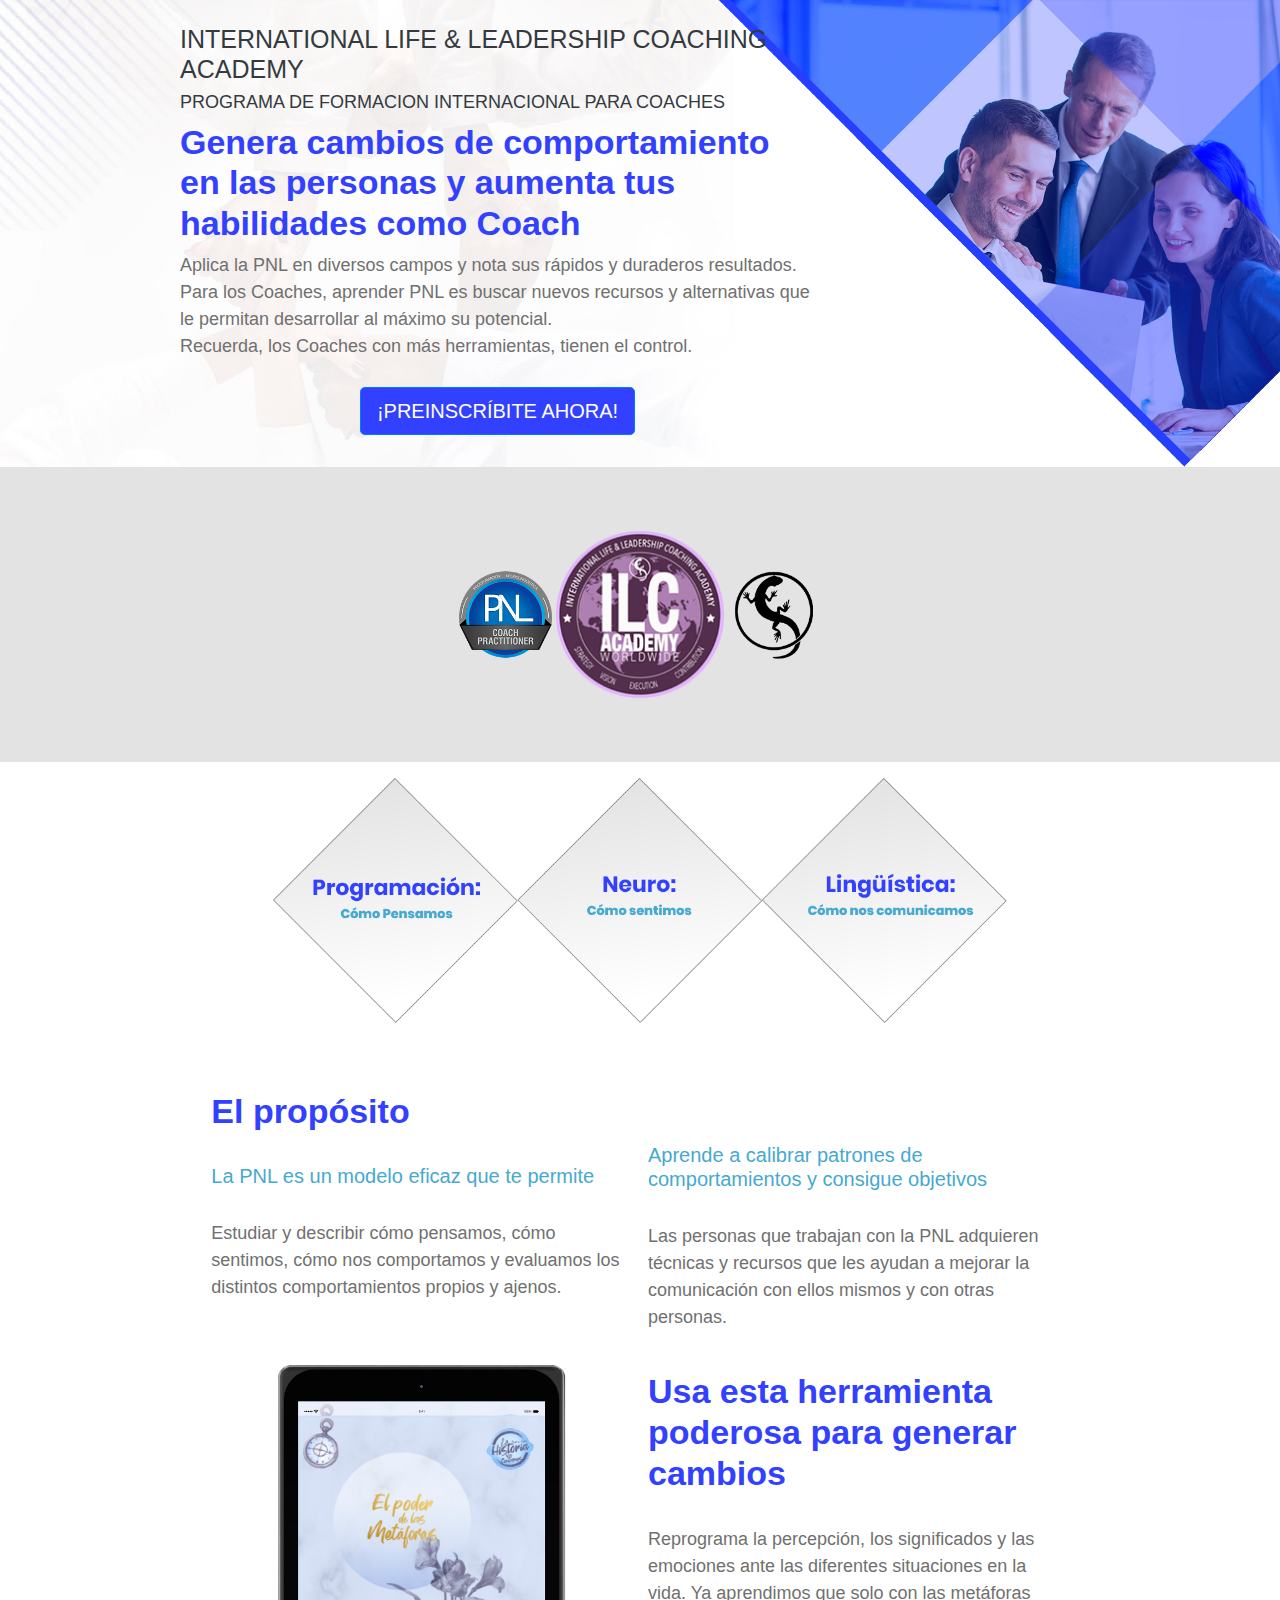
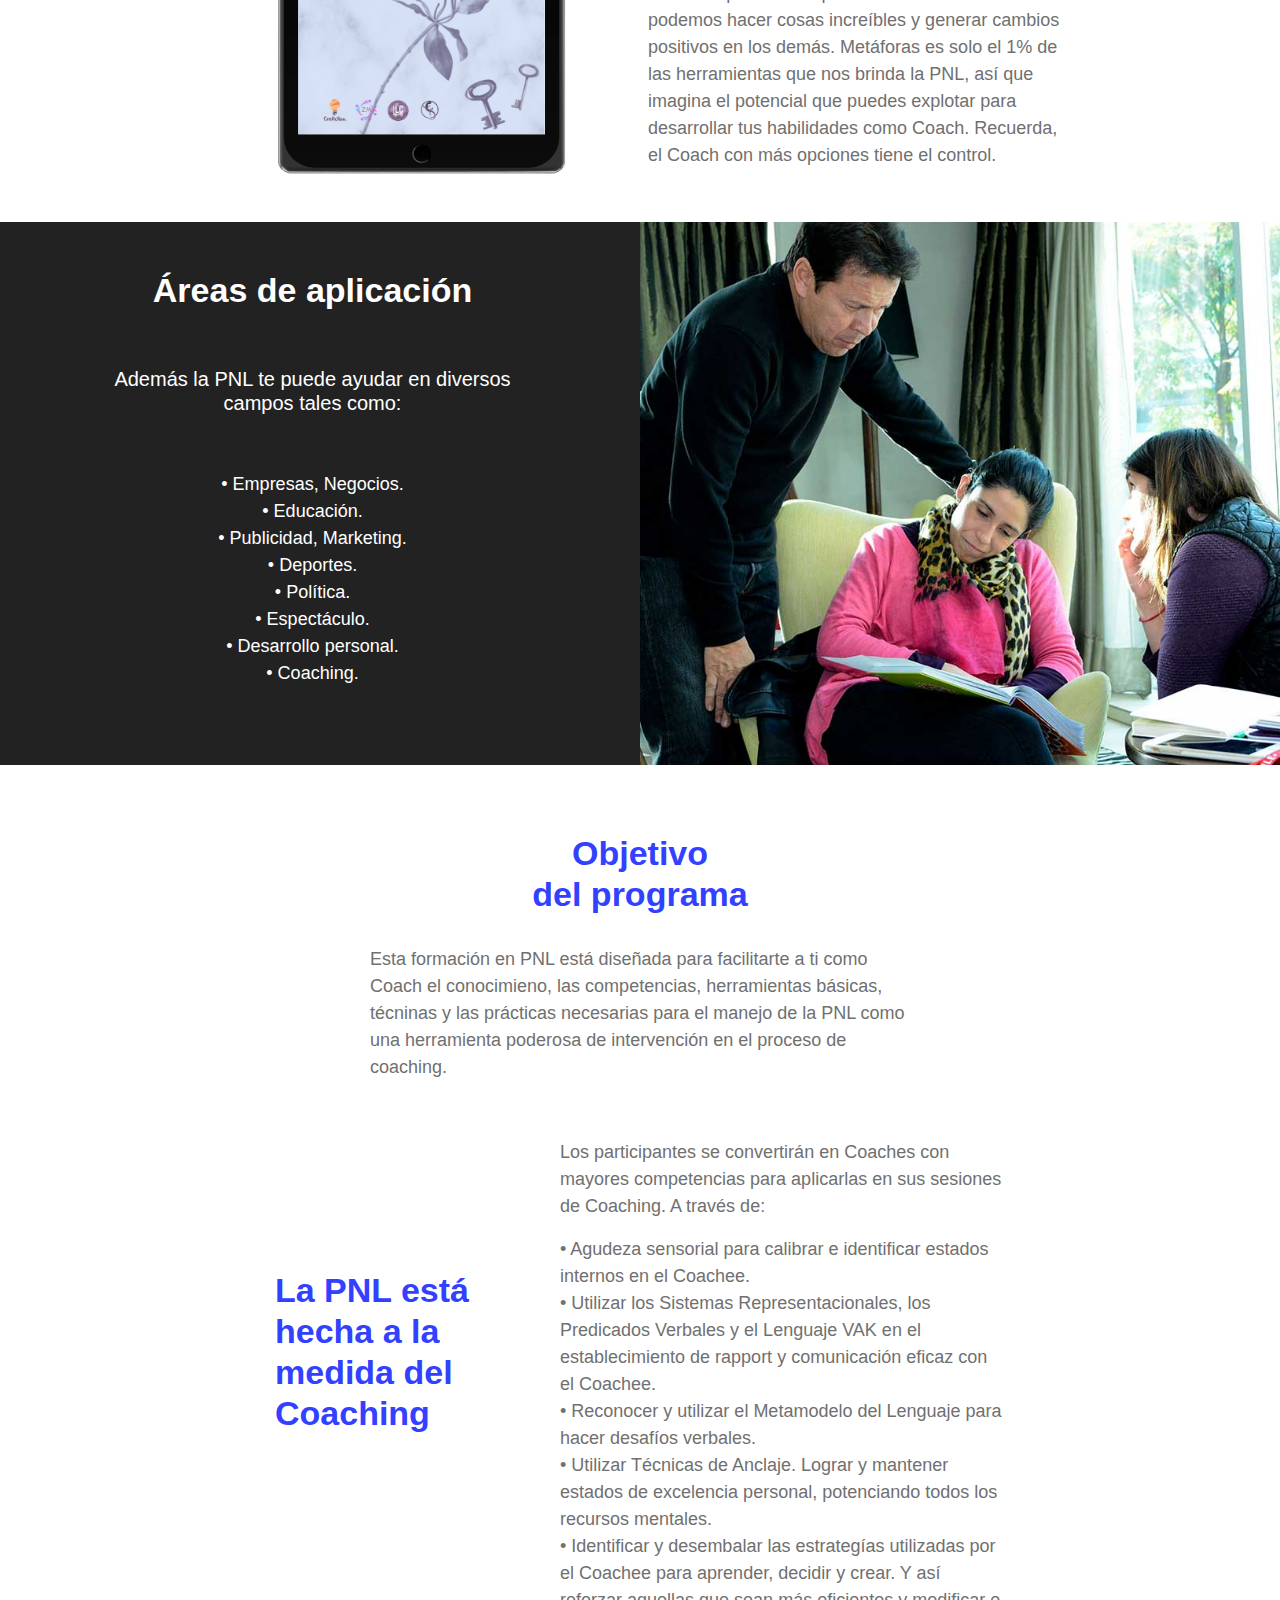
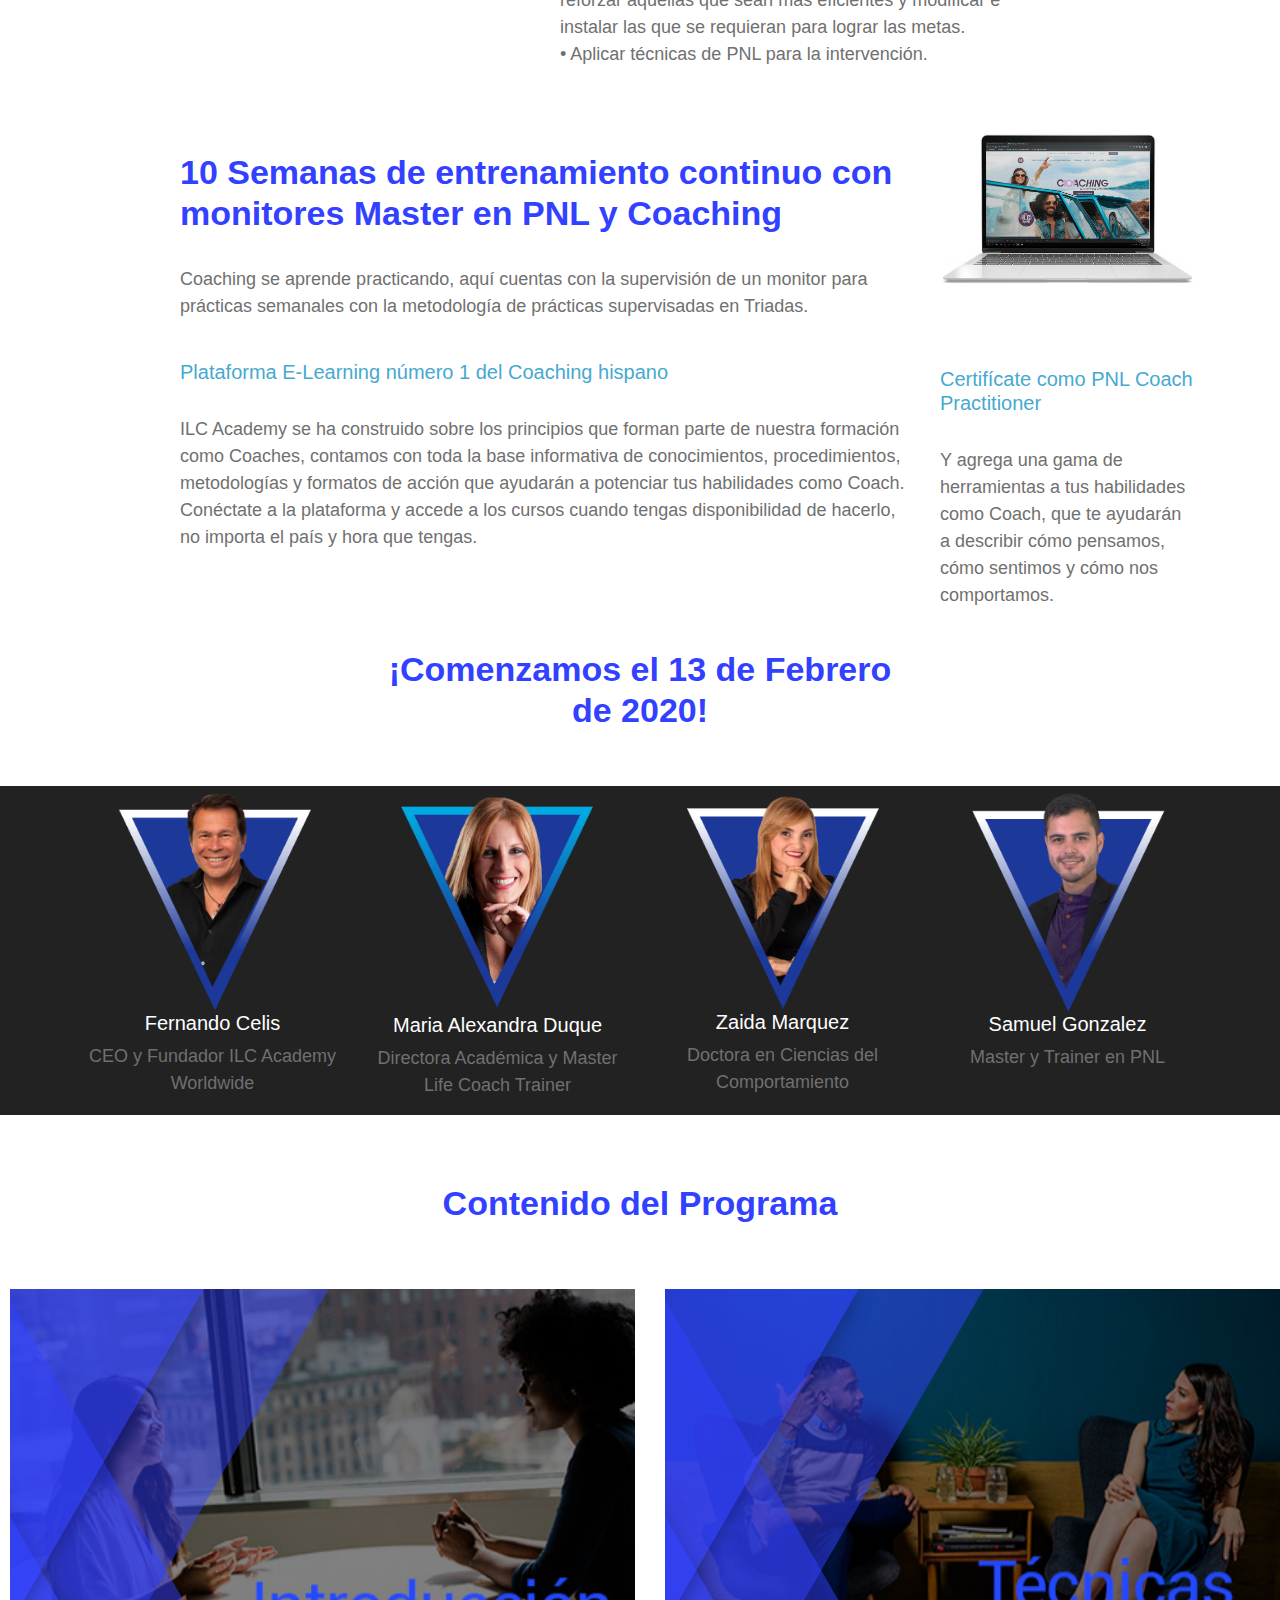
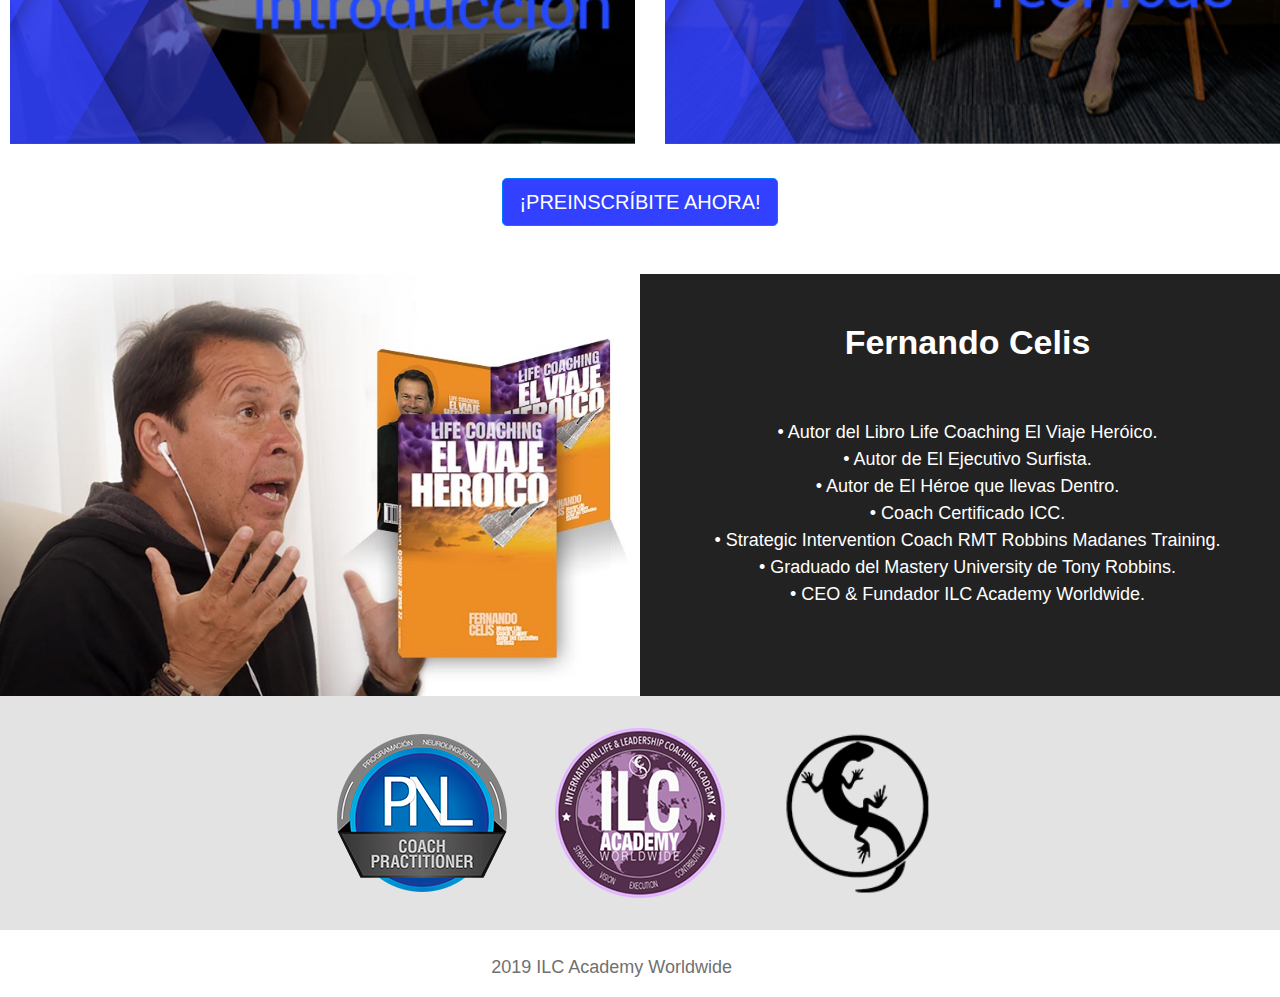
==== index.html @ 80b15bb3 "primero" ====
<!DOCTYPE html>
<html lang="es">
<head>
	<meta charset="UTF-8">
	<title>PNL 2</title>
	<link rel="stylesheet" href="css/estilos.css">
	<link rel="stylesheet" href="css/reset.css">	
	<link rel="stylesheet" href="css/bootstrap.min.css">
	<link rel='icon' href='img/logo2.png' type='image/x-icon'/ >
	<!-- 
	<link href="https://fonts.googleapis.com/css?family=Poppins&display=swap" rel="stylesheet">
	 -->
	<link rel="stylesheet" href="https://maxcdn.bootstrapcdn.com/bootstrap/4.0.0/css/bootstrap.min.css" integrity="sha384-Gn5384xqQ1aoWXA+058RXPxPg6fy4IWvTNh0E263XmFcJlSAwiGgFAW/dAiS6JXm" crossorigin="anonymous">
</head>
<body>
		<!--F1-->

		<div id="f1">
			<div class="container bg-transparent" >
				<div class="row bg-transparent">

					<div class="w-100"></div>
					<div class="col-md-1 col-2"></div>
					<div class="col-lg-7 col-md-10 col-8 img-fluid pb-3" id="f1c1">
						<br>
					<h1 class="text-dark text-uppercase text-md-left text-center" style="font-size: 25px !important;">International life & leadership coaching academy</h1>
					<h4 class="text-md-left text-center text-dark">PROGRAMA DE FORMACION INTERNACIONAL PARA COACHES</h4>
						<h1 id="header"><strong>Genera cambios de comportamiento en las personas y aumenta tus habilidades como Coach</strong></h1>
						<p id="parrafoheader">Aplica la PNL en diversos campos y nota sus rápidos y duraderos resultados. Para los Coaches, aprender PNL es buscar nuevos recursos y alternativas que le permitan desarrollar al máximo su potencial.<br> Recuerda, los Coaches con más herramientas, tienen el control.<br><br>
						<span class="d-block text-center"><a id="boton" class="btn btn-primary btn-lg m-auto" href="https://ilcacademy.com/planilla-preinscripcion-pnl" target="_blank">¡PREINSCRÍBITE AHORA!</a></span>
						</p>
					</div>
					<div class="col-md-1 col-2"></div>
				</div>
			</div>
		</div>
		<!--F2-->
			<div class="row justify-content-center mb-3 p-3" style="background: #e3e3e3">
				<div class="col-md-7">
				<div class="text-center p-5" >
					<img src="img/logo1.png" class="w-15">
					<img src="img/logo2.png" style="width: 27%">
					<img src="img/logo3.png" class="w-15">
						
				</div>
					
				</div>
			</div>
		</div>
		<div class="row justify-content-center" id="f2">		
			<div class="col-md-7">
				<div class="w-100"></div>
				<img src="img/f2.png" class="img-fluid">
			</div>			
		</div>
		<!--F3-->
		<div class="row" id="f3">
			<div class="col-md-2"></div>
			<div class="col-md-4 px-lg-2 px-5 mb-5">
				<h1 id="f3c2" class="text-lg-left text-center"><strong>El propósito</strong></h1><br>
				<h2 class="text-lg-left text-center">La PNL es un modelo eficaz que te permite</h2><br>
				<p class="text-lg-left text-center">Estudiar y describir cómo pensamos, cómo sentimos, cómo nos comportamos y evaluamos los distintos comportamientos propios y ajenos.</p><br><br>
				<div class="text-center">
					<img src="img/f3.jpg" class="img-fluid">
				</div>
			</div>
			<div class="col-md-4 px-lg-2 px-5 text-lg-left text-center">
				<h2 id="f3c3">Aprende a calibrar patrones de comportamientos y consigue objetivos</h2><br>
				<p>Las personas que trabajan con la PNL adquieren técnicas y recursos que les ayudan a mejorar la comunicación con ellos mismos y con otras personas.</p><br>
				<h1><strong>Usa esta herramienta poderosa para generar cambios</strong></h1><br>
				<p>Reprograma la percepción, los significados y las emociones ante las diferentes situaciones en la vida. Ya aprendimos que solo con las metáforas podemos hacer cosas increíbles y generar cambios positivos en los demás. Metáforas es solo el 1% de las herramientas que nos brinda la PNL, así que imagina el potencial que puedes explotar para desarrollar tus habilidades como Coach. Recuerda, el Coach con más opciones tiene el control.</p><br>
			</div>
			<div class="col-md-2"></div>	
		</div>
	<!--F4-->
	<div class="row" id="f4">
		<div class="col-md-6 col-12 text-center pt-5" id="f4c1">
			<h1 class="f4c1" id="f4c1" ><strong>Áreas de aplicación</strong></h1><br><br>
			<h2 class="f4c1">Además la PNL te puede ayudar en diversos<br> campos tales como:</h2><br><br>
			<ul class="mx-auto">
				<li class="f4c1">• Empresas, Negocios.</li>
				<li class="f4c1">• Educación.</li>
				<li class="f4c1">• Publicidad, Marketing.</li>
				<li class="f4c1">• Deportes.</li>
				<li class="f4c1">• Política.</li>
				<li class="f4c1">• Espectáculo.</li>
				<li class="f4c1">• Desarrollo personal.</li>
				<li class="f4c1" id="f4c1li">• Coaching.</li>
			</ul><br>
		</div>
		<div class="col-md-6 col-12" id="fondo" class="img-fluid"></div>
	</div>
	<div class="container">
		<!--F5-->
		<div class="row" id="f5">
			<div class="col-md-3"></div>
			<div class="col-md-6">
				<h1 id="f5c2" class="text-center"><strong>Objetivo<br> del programa</strong></h1><br>
				<p class="text-md-left text-center">Esta formación en PNL está diseñada para facilitarte a ti como Coach el conocimieno, las competencias, herramientas básicas, técninas y las prácticas necesarias para el manejo de la PNL como una herramienta poderosa de intervención en el proceso de coaching.</p><br>
			</div>
			<div class="col-md-3"></div>
		</div>
		<!--F6-->
		<div class="row">
			<div class="col-md-2"></div>
			<div class="col-md-3"></div>
			<div class="col-md-5">
				<p id="f6c3" class="text-md-left text-center">Los participantes se convertirán en Coaches con mayores competencias para aplicarlas en sus sesiones de Coaching. A través de:</p>
			</div>
			<div class="col-md-2"></div>
		</div>
		<div class="row" id="f6">
			<div class="col-md-2"></div>
			<div class="col-md-3">
				<h1 id="f6c2" class="text-lg-left text-center"><strong>La PNL está hecha a la medida del Coaching</strong></h1>
			</div>
			<div class="col-md-5">				
				<ul class="text-lg-left text-center">
					<li>• Agudeza sensorial para calibrar e identificar estados internos en el Coachee.</li>
					<li>• Utilizar los Sistemas Representacionales, los Predicados Verbales y el Lenguaje VAK en el establecimiento de rapport y comunicación eficaz con el Coachee.</li>
					<li>• Reconocer y utilizar el Metamodelo del Lenguaje para hacer desafíos verbales.</li>
					<li>• Utilizar Técnicas de Anclaje. Lograr y mantener estados de excelencia personal, potenciando todos los recursos mentales.</li>
					<li>• Identificar y desembalar las estrategías utilizadas por el Coachee para aprender, decidir y crear. Y así reforzar aquellas que sean más eficientes y modificar e instalar las que se requieran para lograr las metas.</li>
					<li>• Aplicar técnicas de PNL para la intervención.</li>
				</ul>
			</div>
			<div class="col-md-2"></div>
		</div>
		<!--F7-->
		<div class="row" id="f7">
			<div class="col-md-1"></div>
			<div class="col-md-8">
				<h1 id="f7c2" class="text-md-left text-center"><strong>10 Semanas de entrenamiento continuo con monitores Master en PNL y Coaching</strong></h1><br>
				<p>Coaching se aprende practicando, aquí cuentas con la supervisión de un monitor para prácticas semanales con la metodología de prácticas supervisadas en Triadas.</p><br>
				<h2 class="text-md-left text-center">Plataforma E-Learning número 1 del Coaching hispano</h2><br>
				<p class="text-md-left text-center">ILC Academy se ha construido sobre los principios que forman parte de nuestra formación como Coaches, contamos con toda la base informativa de conocimientos, procedimientos, metodologías y formatos de acción que ayudarán a potenciar tus habilidades como Coach.<br>
				Conéctate a la plataforma y accede a los cursos cuando tengas disponibilidad de hacerlo, no importa el país y hora que tengas.</p><br>
			</div>
			<div class="col-md-3"><br><br>
				<img src="img/f7.jpg" class="img-fluid">
				<h2 id="f7c3" class="text-md-left text-center">Certifícate como PNL Coach Practitioner</h2><br>
				<p class="text-md-left text-center">Y agrega una gama de herramientas a tus habilidades como Coach, que te ayudarán a describir cómo pensamos, cómo sentimos y cómo nos comportamos.</p><br>
			</div>
			<div class="col-md-3 col-2"></div>
			<div class="col-md-6 col-8 align pb-5">
				<h1 class="text-center"><strong>¡Comenzamos el 13 de Febrero de 2020!</strong></h1>
			</div>			
			<div class="col-md-3 col-2"></div>
		</div>
	</div>
	<!--F8-->
	<div id="backquequiero">
	<div class="container" >
		<div class="row justify-content-center">
			<div class="col-md-3">
				<img src="img/fernando.png" class="img-fluid" alt="Fernando Celis">
				<h3 class="text-center">Fernando Celis</h3>
				<p class="text-center">CEO y Fundador ILC Academy Worldwide</p>
			</div>
			<div class="col-md-3">
				<img src="img/alexandra.png" class="img-fluid" alt="Zaida Marquez">
				<h3 class="text-center">Maria Alexandra Duque</h3>
				<p class="text-center">Directora Académica y Master Life Coach Trainer</p>
			</div>
			<div class="col-md-3">
				<img src="img/zaida.png" class="img-fluid" alt="Zaida Marquez">
				<h3 class="text-center">Zaida Marquez</h3>
				<p class="text-center">Doctora en Ciencias del Comportamiento</p>
			</div>
			<div class="col-md-3">
				<img src="img/samuel.png" class="img-fluid" alt="Samuel Gonzalez">
				<h3 class="text-center">Samuel Gonzalez</h3>
				<p class="text-center">Master y Trainer en PNL</p>
			</div>
		</div>
	</div>
	</div>
	<!--F9-->
		<div class="row justify-content-center" id="f9">
			<div class="col">
				<h1 id="f9c1" class="text-center"><strong>Contenido del Programa</strong></h1><br><br>
			</div>
			<div class="w-100"></div>
			<div class="col-md-6">
				<figure class="snip1543">
				  <img src="img/Introduccion.jpg" alt="sample108" class="w-100"/>
				  <figcaption>
				    <p class="text-light">Módulo I: Herramientas básicas de la PNL</p><br>
				    <p class="text-light">Módulo II: Técnicas de anclaje</p><br>
				    <p class="text-light">Módulo III: Estrategias mentales</p><br>
				    <p class="text-light">Módulo IV: Metamodelos y modalidades</p><br>
				  </figcaption>
				</figure>
			</div>
			<div class="col-md-6">
				<figure class="snip1543">
				  <img src="img/tecnicas.jpg" alt="sample108" class="w-100"/>
				  <figcaption>
				    <p class="text-light">Módulo V: Niveles de cambio</p><br>
				    <p class="text-light">Módulo VI: Lenguaje de influencia</p><br>
				    <p class="text-light">Módulo VII: Técnicas de PNL Samuel González</p><br>
				    <p class="text-light">Módulo VIII: Técnicas de PNL Zaida Márquez</p><br>
				  </figcaption>
				</figure>
			</div>
			<!--<div class="col-md-4">
				<figure class="snip1543"><img src="img/CierreExtras.jpg" class="w-100" alt="sample101" />
				  <figcaption>
				    <p class="text-light">Módulo IX: Xtreme Selling</p><br>
				    <p class="text-light">Módulo X: Ruta de la Excelencia</p><br>
				    <p class="text-light">Módulo XI: Negociación</p><br>
				    <p class="text-light">Módulo XII: Creando fidelidad</p><br>
				  </figcaption>
				</figure>
			</div>-->
			<div class="separador"></div>
		</div><br>
		<div class="row justify-content-center">
			<div class="col-md-3 text-center">
				<a id="boton" class="btn btn-primary btn-lg m-auto" href="https://ilcacademy.com/planilla-preinscripcion-pnl" target="_blank">¡PREINSCRÍBITE AHORA!</a>
			</div>			
		</div><br><br>
	<!--F11-->
	<div class="row" id="f11">
		<div class="col-md-6 col-12" id="fondo2" class="img-fluid"></div>
		<div class="col-md-6 col-12 text-center py-5" id="f4c1">
			<h1 class="f4c1 " ><strong>Fernando Celis</strong></h1><br><br>
			<ul class="mx-auto">
				<li class="f4c1">• Autor del Libro Life Coaching El Viaje Heróico.</li>
				<li class="f4c1">• Autor de El Ejecutivo Surfista.</li>
				<li class="f4c1">• Autor de El Héroe que llevas Dentro.</li>
				<li class="f4c1">• Coach Certificado ICC.</li>
				<li class="f4c1">• Strategic Intervention Coach RMT Robbins Madanes Training.</li>
				<li class="f4c1">• Graduado del Mastery University de Tony Robbins.</li>
				<li class="f4c1">• CEO & Fundador ILC Academy Worldwide.</li>
			</ul><br>
		</div>
	</div>
		<!--F10-->
		<div class="row justify-content-center" id="f10">
			<div class="col-md-2 text-center"><img src="img/logo1.png" class="img-fluid" id="l1"></div>
			<div class="col-md-2 text-center"><img src="img/logo2.png" class="img-fluid" id="l2"></div>
			<div class="col-md-2 text-center"><img src="img/logo3.png" class="img-fluid" width="90%" id="l3"></div>
		</div>
		<br>
		<div class="row justify-content-center" id="f11">
			<div class="col-md-3">
				<p class="text-md-left text-center">2019 ILC Academy Worldwide</p>
			</div>
		</div>
	<!--SCRIPTS-->
	<!--
	 <script src="js/jquery-3.2.1.min.js"></script>
	<script src="js/bootstrap.min.js"></script> 
-->
	<script src="https://code.jquery.com/jquery-3.2.1.slim.min.js" integrity="sha384-KJ3o2DKtIkvYIK3UENzmM7KCkRr/rE9/Qpg6aAZGJwFDMVNA/GpGFF93hXpG5KkN" crossorigin="anonymous"></script>
	<script src="js/snap.svg-min.js"></script>
	<script src="js/main.js"></script>
	<script src="https://cdnjs.cloudflare.com/ajax/libs/popper.js/1.12.9/umd/popper.min.js" integrity="sha384-ApNbgh9B+Y1QKtv3Rn7W3mgPxhU9K/ScQsAP7hUibX39j7fakFPskvXusvfa0b4Q" crossorigin="anonymous"></script>
	<script src="https://maxcdn.bootstrapcdn.com/bootstrap/4.0.0/js/bootstrap.min.js" integrity="sha384-JZR6Spejh4U02d8jOt6vLEHfe/JQGiRRSQQxSfFWpi1MquVdAyjUar5+76PVCmYl" crossorigin="anonymous"></script>
	<script src="js/scripts.js"></script>
</body>
</html>
---- css/estilos.css ----
#backquequiero {
  background: #222222 !important;
}

body {
	overflow-x: hidden;
}



.col, .col-1, .col-2, .col-3, .col-4, .col-5, .col-6, .col-7, .col-8, .col-9, .col-10, .col-11, .col-12 {
	border:
}




h1 {
	color: #3241FF !important;
	font-size:34px !important;
	font-family:'Poppins', sans-serif !important;
}

h2 {
	color: #46a9cf !important;
	font-size:20px !important;
	font-family: 'Poppins', sans-serif !important;
}

h3 {
  color: #ffffff !important;
  font-size:20px !important;
  font-family: 'Poppins', sans-serif !important;
}

h4 {
    color: #ffffff !important;
    font-size:18px !important;
    font-family: 'Poppins', sans-serif !important;
}

h5 {
	color: #ffffff !important;
	font-size:18px !important;
	font-family: 'Poppins', sans-serif !important;
}

h6 {
	color: #ffffff !important;
	font-size:15px !important;
	font-family: 'Poppins', sans-serif !important;
}

p {
	color: #707070 !important;
	font-size:18px !important;
	font-family: 'Poppins', sans-serif !important;
}

li {
	color: #707070 !important;
	font-size:18px !important;
	font-family: !important;
}

#f3c2 {
	margin-top: 2em;
}

#f3c3 {
	margin-top: 6em;
}

#f4c1 {
	background: #222222;
}

.f4c1 {
	color: #ffffff !important;
}

#f4c1li {
	margin-bottom: 3em;
}

#f5c2 {
	margin-top: 2em;
	align-content: center; 
}

#f6c2 {
	margin-top: 1em;
}

#f6c3 {
	margin-top: 1em;
}

#f7c2 {
	margin-top: 2em;
}

#f8 {
	background: #222;
}

#f9c1 {
	margin-top: 2em;
}
 ul {
	list-style-type: none;
}

#f7c3 {
	margin-top: 4em;
}

#fondo {
  background-image: url(../img/f4.png);
  background-repeat: no-repeat;
  background-position: center;
  background-size: cover;
}
#fondo2 {
  background-image: url(../img/Mockup1.jpg);
  background-repeat: no-repeat;
  background-position: center;
  background-size: cover;
}

#f92, #f93, #f94 {
	margin-top: 5em;
	margin-bottom: 5em;
}

#f91 {
	margin-top: 2em;
}


#f10 {
	background: #e3e3e3;
}

#l1, #l2, #l3, #l4, #l5 {
	margin-top: 2em;
	margin-bottom: 2em;
}

#boton {
	color: #ffffff;
	background: #3241FF;
}

/*Estilos carousel arrechísimo*/
/* -------------------------------- 

Primary style

-------------------------------- */
*, *::after, *::before {
  box-sizing: border-box;
}

html {
  font-size: 62.5%;
}

body {
  font-size: 1.6rem;
  font-family: "Roboto", sans-serif;
  color: #243238;
  background-color: #ffffff;
}

a {
  color: #607e8d;
  text-decoration: none;
}

svg, image {
  max-width: 100%;
}

/* -------------------------------- 

Main Components 

-------------------------------- */
.cd-svg-clipped-slider {
  position: relative;
  width: 100%;
  max-width: 1440px;
  margin: 1px auto;
}
.cd-svg-clipped-slider .gallery-wrapper,
.cd-svg-clipped-slider .gallery,
.cd-svg-clipped-slider .caption {
  position: relative;
}
.cd-svg-clipped-slider .gallery li {
  /* slider images */
  position: absolute;
  z-index: 1;
  top: 0;
  left: 25%;
  /* (100% - width)/2 */
  width: 50%;
  height: 100%;
  opacity: 0;
  -webkit-transform: translateX(75%) scale(0.4);
      -ms-transform: translateX(75%) scale(0.4);
          transform: translateX(75%) scale(0.4);
  cursor: pointer;
  -webkit-transition: opacity .3s, -webkit-transform .3s ease-in-out;
  transition: opacity .3s, -webkit-transform .3s ease-in-out;
  transition: opacity .3s, transform .3s ease-in-out;
  transition: opacity .3s, transform .3s ease-in-out, -webkit-transform .3s ease-in-out;
}
.cd-svg-clipped-slider .gallery li.selected {
  /* slide in the center */
  position: relative;
  z-index: 3;
  height: 0;
  padding-bottom: 50%;
  /* width(50%) * image aspect ratio (800/800) */
  opacity: 1;
  -webkit-transform: translateX(0) scale(1);
      -ms-transform: translateX(0) scale(1);
          transform: translateX(0) scale(1);
  cursor: auto;
}
.cd-svg-clipped-slider .gallery li.left, .cd-svg-clipped-slider .gallery li.left-hide {
  /* slides on the left */
  /* .left -> slide visible on the left; .left-hide -> slides hidden on the left */
  -webkit-transform: translateX(-75%) scale(0.4);
      -ms-transform: translateX(-75%) scale(0.4);
          transform: translateX(-75%) scale(0.4);
}
.cd-svg-clipped-slider .gallery li.left, .cd-svg-clipped-slider .gallery li.right {
  /* .right -> slide visible on the right */
  z-index: 2;
  opacity: 1;
}
.cd-svg-clipped-slider .svg-wrapper {
  /* using padding Hack to fix bug on IE - svg height not properly calculated */
  height: 0;
  padding-bottom: 100%;
  /* image aspect ratio (800/800) * 100 */
}
.cd-svg-clipped-slider svg {
  position: absolute;
  top: 0;
  left: 0;
  width: 100%;
  height: 100%;
}
.cd-svg-clipped-slider use.cover-layer {
  /* dark layer visible on lateral slides */
  fill: #243238;
  -webkit-transition: opacity .3s;
  transition: opacity .3s;
  opacity: .2;
}
.cd-svg-clipped-slider use.cover-layer:hover {
  opacity: 0;
}
.cd-svg-clipped-slider .gallery li.selected use.cover-layer {
  opacity: 0;
}
.cd-svg-clipped-slider .caption {
  margin: 1em 0;
  overflow: hidden;
}
.cd-svg-clipped-slider .caption li {
  /* slide titles */
  position: absolute;
  z-index: 1;
  top: 0;
  left: 0;
  text-align: center;
  width: 100%;
  -webkit-transform: translateX(100px);
      -ms-transform: translateX(100px);
          transform: translateX(100px);
  opacity: 0;
  padding: 1em 0;
  -webkit-transition: opacity .3s, -webkit-transform .3s ease-in-out;
  transition: opacity .3s, -webkit-transform .3s ease-in-out;
  transition: opacity .3s, transform .3s ease-in-out;
  transition: opacity .3s, transform .3s ease-in-out, -webkit-transform .3s ease-in-out;
}
.cd-svg-clipped-slider .caption li.selected {
  /* slide visible in the center */
  z-index: 2;
  position: relative;
  -webkit-transform: translateX(0);
      -ms-transform: translateX(0);
          transform: translateX(0);
  opacity: 1;
}
.cd-svg-clipped-slider .caption li.left {
  /* slide hidden on the left */
  -webkit-transform: translateX(-100px);
      -ms-transform: translateX(-100px);
          transform: translateX(-100px);
}
@media only screen and (min-width: 768px) {
  .cd-svg-clipped-slider .caption li {
    font-size: 2.4rem;
  }
}
@media only screen and (min-width: 1170px) {
  .cd-svg-clipped-slider {
    width: 55%;
  }
  .cd-svg-clipped-slider .gallery li {
    left: 30%;
    /* (100% - width)/2 */
    width: 40%;
    -webkit-transform: translateX(80%) scale(0.4);
        -ms-transform: translateX(80%) scale(0.4);
            transform: translateX(80%) scale(0.4);
  }
  .cd-svg-clipped-slider .gallery li.selected {
    padding-bottom: 40%;
    /* width(40%) * image aspect ratio (800/800) */
  }
  .cd-svg-clipped-slider .gallery li.left, .cd-svg-clipped-slider .gallery li.left-hide {
    -webkit-transform: translateX(-80%) scale(0.4);
        -ms-transform: translateX(-80%) scale(0.4);
            transform: translateX(-80%) scale(0.4);
  }
}

.cd-svg-clipped-slider .navigation a {
  /* slider arrows */
  position: absolute;
  /* center arrow in the lateral preview */
  /* left = */
  /* 25% (.left left value) */
  /* - 37.5% (.left translateX value converted to container percentage ( 50%(.left width) x 75% (.left translate value) /100) ) */
  /* + 25% ( .left width (50%)/2 ) */
  left: 12.5%;
  -webkit-transform: translateX(-50%) translateY(-50%) scale(0.7);
      -ms-transform: translateX(-50%) translateY(-50%) scale(0.7);
          transform: translateX(-50%) translateY(-50%) scale(0.7);
  top: 50%;
  z-index: 4;
  pointer-events: none;
  /* replace text with image */
  height: 48px;
  width: 48px;
  color: transparent;
  overflow: hidden;
  white-space: nowrap;
  text-indent: 100%;
  -webkit-transition: opacity .3s, -webkit-transform .3s;
  transition: opacity .3s, -webkit-transform .3s;
  transition: transform .3s, opacity .3s;
  transition: transform .3s, opacity .3s, -webkit-transform .3s;
  background: url(../img/cd-icon-arrows.svg) no-repeat 0 0;
}
.cd-svg-clipped-slider .navigation a.next {
  left: auto;
  right: 12.5%;
  -webkit-transform: translateX(50%) translateY(-50%) scale(0.7);
      -ms-transform: translateX(50%) translateY(-50%) scale(0.7);
          transform: translateX(50%) translateY(-50%) scale(0.7);
  background-position: -48px 0;
}
.no-csspointerevents .cd-svg-clipped-slider .navigation a {
  display: none;
}
@media only screen and (min-width: 1170px) {
  .cd-svg-clipped-slider .navigation a {
    left: 18%;
    -webkit-transform: translateX(-50%) translateY(-50%);
        -ms-transform: translateX(-50%) translateY(-50%);
            transform: translateX(-50%) translateY(-50%);
  }
  .cd-svg-clipped-slider .navigation a.next {
    left: auto;
    right: 18%;
    -webkit-transform: translateX(50%) translateY(-50%);
        -ms-transform: translateX(50%) translateY(-50%);
            transform: translateX(50%) translateY(-50%);
  }
}

.cd-svg-clipped-slider.prev-hidden .navigation a.prev,
.cd-svg-clipped-slider.next-hidden .navigation a.next {
  /* hide prev/next arrow if first/last slide */
  opacity: 0;
}

.cd-svg-clipped-slider .navigation a.prev.active {
  /* scale up prev arrow on active */
  -webkit-animation: cd-click-prev .3s;
          animation: cd-click-prev .3s;
}

.cd-svg-clipped-slider .navigation a.next.active {
  /* scale up next arrow on active */
  -webkit-animation: cd-click-next .3s;
          animation: cd-click-next .3s;
}

@-webkit-keyframes cd-click-prev {
  0% {
    -webkit-transform: translateX(-50%) translateY(-50%) scale(0.8);
            transform: translateX(-50%) translateY(-50%) scale(0.8);
  }
  100% {
    -webkit-transform: translateX(-50%) translateY(-50%) scale(1);
            transform: translateX(-50%) translateY(-50%) scale(1);
  }
}

@keyframes cd-click-prev {
  0% {
    -webkit-transform: translateX(-50%) translateY(-50%) scale(0.8);
            transform: translateX(-50%) translateY(-50%) scale(0.8);
  }
  100% {
    -webkit-transform: translateX(-50%) translateY(-50%) scale(1);
            transform: translateX(-50%) translateY(-50%) scale(1);
  }
}
@-webkit-keyframes cd-click-next {
  0% {
    -webkit-transform: translateX(50%) translateY(-50%) scale(0.8);
            transform: translateX(50%) translateY(-50%) scale(0.8);
  }
  100% {
    -webkit-transform: translateX(50%) translateY(-50%) scale(1);
            transform: translateX(50%) translateY(-50%) scale(1);
  }
}
@keyframes cd-click-next {
  0% {
    -webkit-transform: translateX(50%) translateY(-50%) scale(0.8);
            transform: translateX(50%) translateY(-50%) scale(0.8);
  }
  100% {
    -webkit-transform: translateX(50%) translateY(-50%) scale(1);
            transform: translateX(50%) translateY(-50%) scale(1);
  }
}
/*****************/

.text-carousel {
	font-size: 32px !important;
}
.separador{
	height: 30px;
}

/*Módulos efecto imagen*/
.snip1543 {
  background-color: #fff;
  color: #ffffff;
  margin: 10px;
  overflow: hidden;
  position: relative;
  text-align: left;
  width: 100%;
  -webkit-transform: translateZ(0);
  transform: translateZ(0);
}

.snip1543 *,
.snip1543 *:before,
.snip1543 *:after {
  -webkit-box-sizing: border-box;
  box-sizing: border-box;
  -webkit-transition: all 0.45s ease;
  transition: all 0.45s ease;
}

.snip1543 img {
  backface-visibility: hidden;
  max-width: 100%;
  vertical-align: top;
}

.snip1543:before,
.snip1543:after {
  position: absolute;
  top: 0;
  bottom: 0;
  left: 0;
  right: 0;
  content: '';
  background-color: #3241FF;
  opacity: 0.5;
  -webkit-transition: all 0.45s ease;
  transition: all 0.45s ease;
}

.snip1543:before {
  -webkit-transform: skew(30deg) translateX(-80%);
  transform: skew(30deg) translateX(-80%);
}

.snip1543:after {
  -webkit-transform: skew(-30deg) translateX(-70%);
  transform: skew(-30deg) translateX(-70%);
}

.snip1543 figcaption {
  position: absolute;
  top: 0px;
  bottom: 0px;
  left: 0px;
  right: 0px;
  z-index: 1;
  bottom: 0;
  padding: 25px 40% 25px 20px;
}

.snip1543 figcaption:before,
.snip1543 figcaption:after {
  position: absolute;
  top: 0;
  bottom: 0;
  left: 0;
  right: 0;
  background-color: #3241FF;
  box-shadow: 0 0 20px rgba(0, 0, 0, 0.7);
  content: '';
  opacity: 0.5;
  z-index: -1;
}

.snip1543 figcaption:before {
  -webkit-transform: skew(30deg) translateX(-100%);
  transform: skew(30deg) translateX(-100%);
}

.snip1543 figcaption:after {
  -webkit-transform: skew(-30deg) translateX(-90%);
  transform: skew(-30deg) translateX(-90%);
}

.snip1543 h3,
.snip1543 p {
  margin: 0;
  opacity: 0;
  letter-spacing: 1px;
}

.snip1543 h3 {
  font-size: 36px;
  font-weight: 700;
  line-height: 1em;
  text-transform: uppercase;
}

.snip1543 p {
  font-size: 0.9em;
}

.snip1543 a {
  position: absolute;
  top: 0;
  bottom: 0;
  left: 0;
  right: 0;
  z-index: 1;
}

.snip1543:hover h3,
.snip1543.hover h3,
.snip1543:hover p,
.snip1543.hover p {
  -webkit-transform: translateY(0);
  transform: translateY(0);
  opacity: 0.9;
  -webkit-transition-delay: 0.2s;
  transition-delay: 0.2s;
}

.snip1543:hover:before,
.snip1543.hover:before {
  -webkit-transform: skew(30deg) translateX(-20%);
  transform: skew(30deg) translateX(-20%);
  -webkit-transition-delay: 0.05s;
  transition-delay: 0.05s;
}

.snip1543:hover:after,
.snip1543.hover:after {
  -webkit-transform: skew(-30deg) translateX(-10%);
  transform: skew(-30deg) translateX(-10%);
}

.snip1543:hover figcaption:before,
.snip1543.hover figcaption:before {
  -webkit-transform: skew(30deg) translateX(-40%);
  transform: skew(30deg) translateX(-40%);
  -webkit-transition-delay: 0.15s;
  transition-delay: 0.15s;
}

.snip1543:hover figcaption:after,
.snip1543.hover figcaption:after {
  -webkit-transform: skew(-30deg) translateX(-30%);
  transform: skew(-30deg) translateX(-30%);
  -webkit-transition-delay: 0.1s;
  transition-delay: 0.1s;
}


/**********************************************/

/*color de h4 en fila 8*/
#f8 h4 {
  color:#46a9cf !important;
}
/*Separación entre textos en fila 8 (carousel de personas)*/
#f8 li {
    font-size: 8px !important;
}
.w-15{
  width: 15% !important;
}
@media (min-width: 992px) {
  #f1 {
    background: url(../img/f12.png) no-repeat top right -10%,url(../img/f11.jpg) no-repeat top left;
    background-size: contain;
  }

}
@media (max-width: 991.98px) {
    #f1 {
    background: url(../img/f11.jpg) no-repeat top left;
    background-size: cover;
  }

}
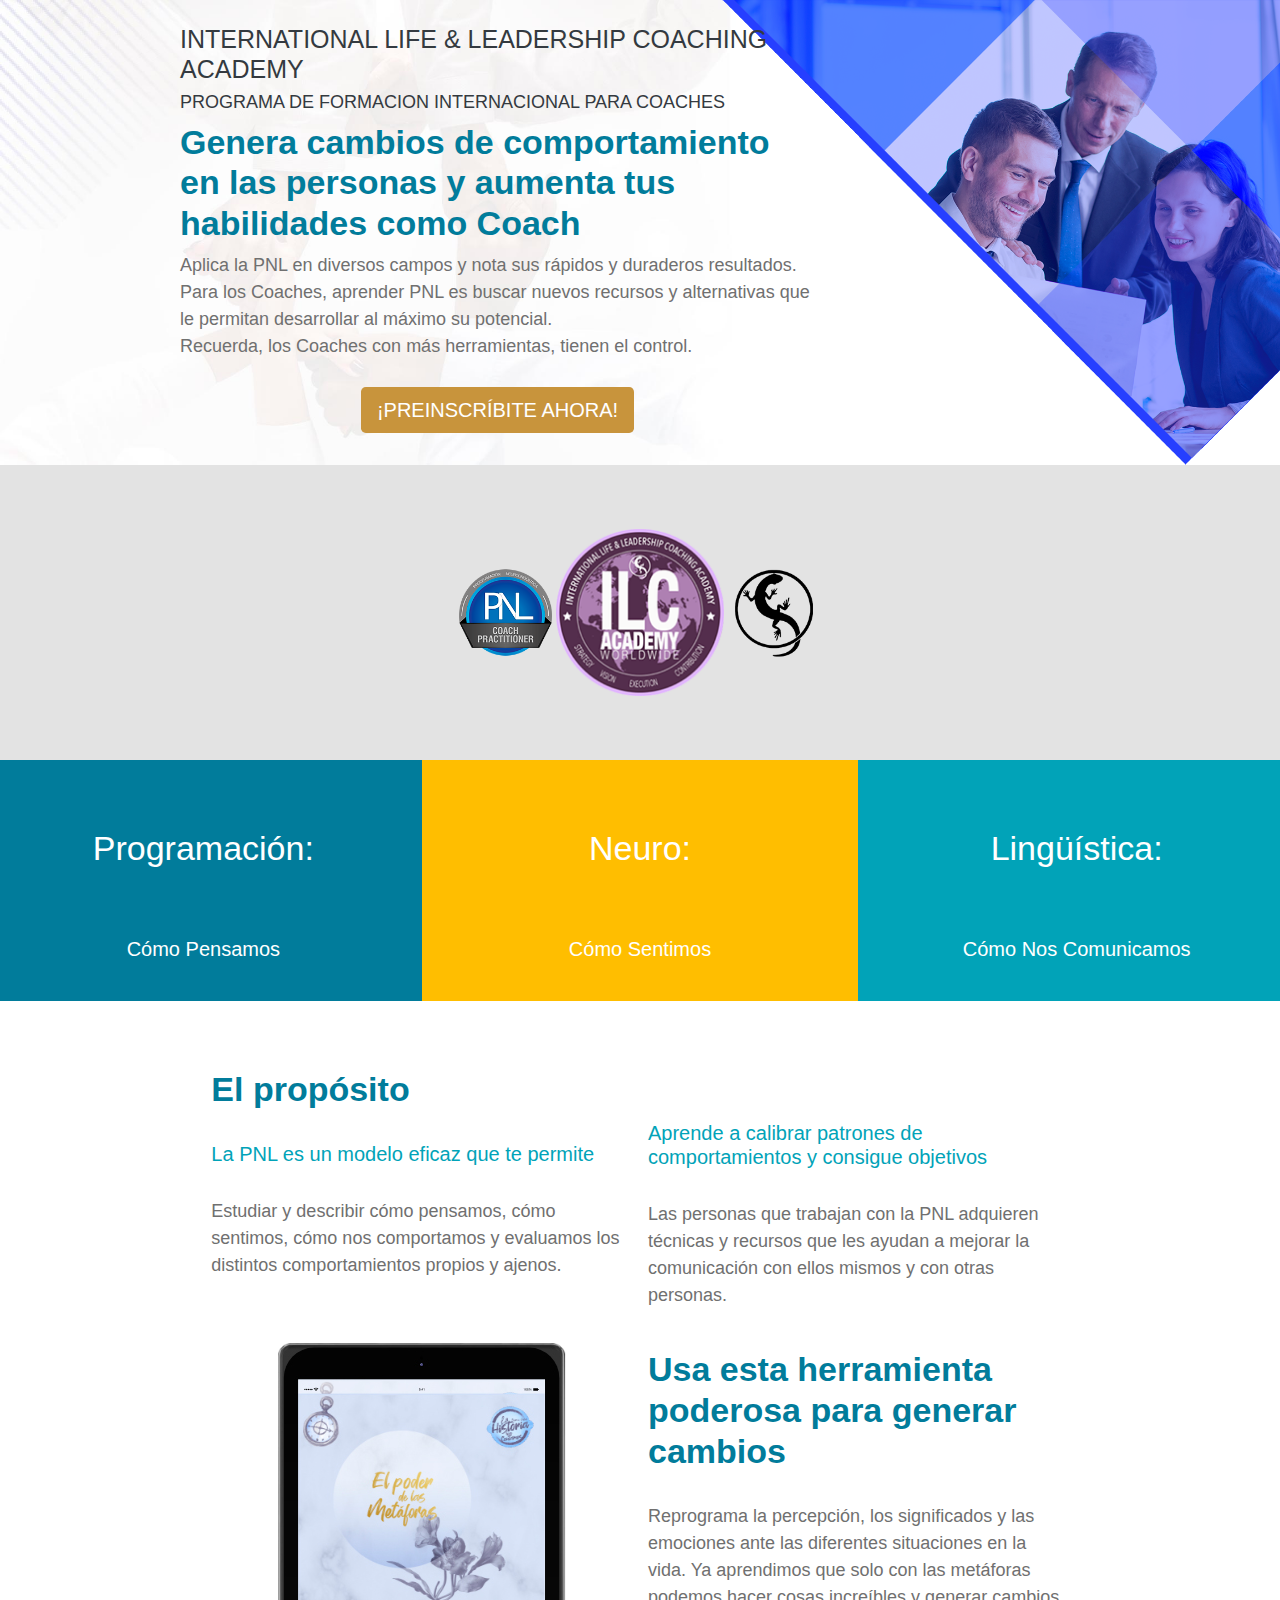
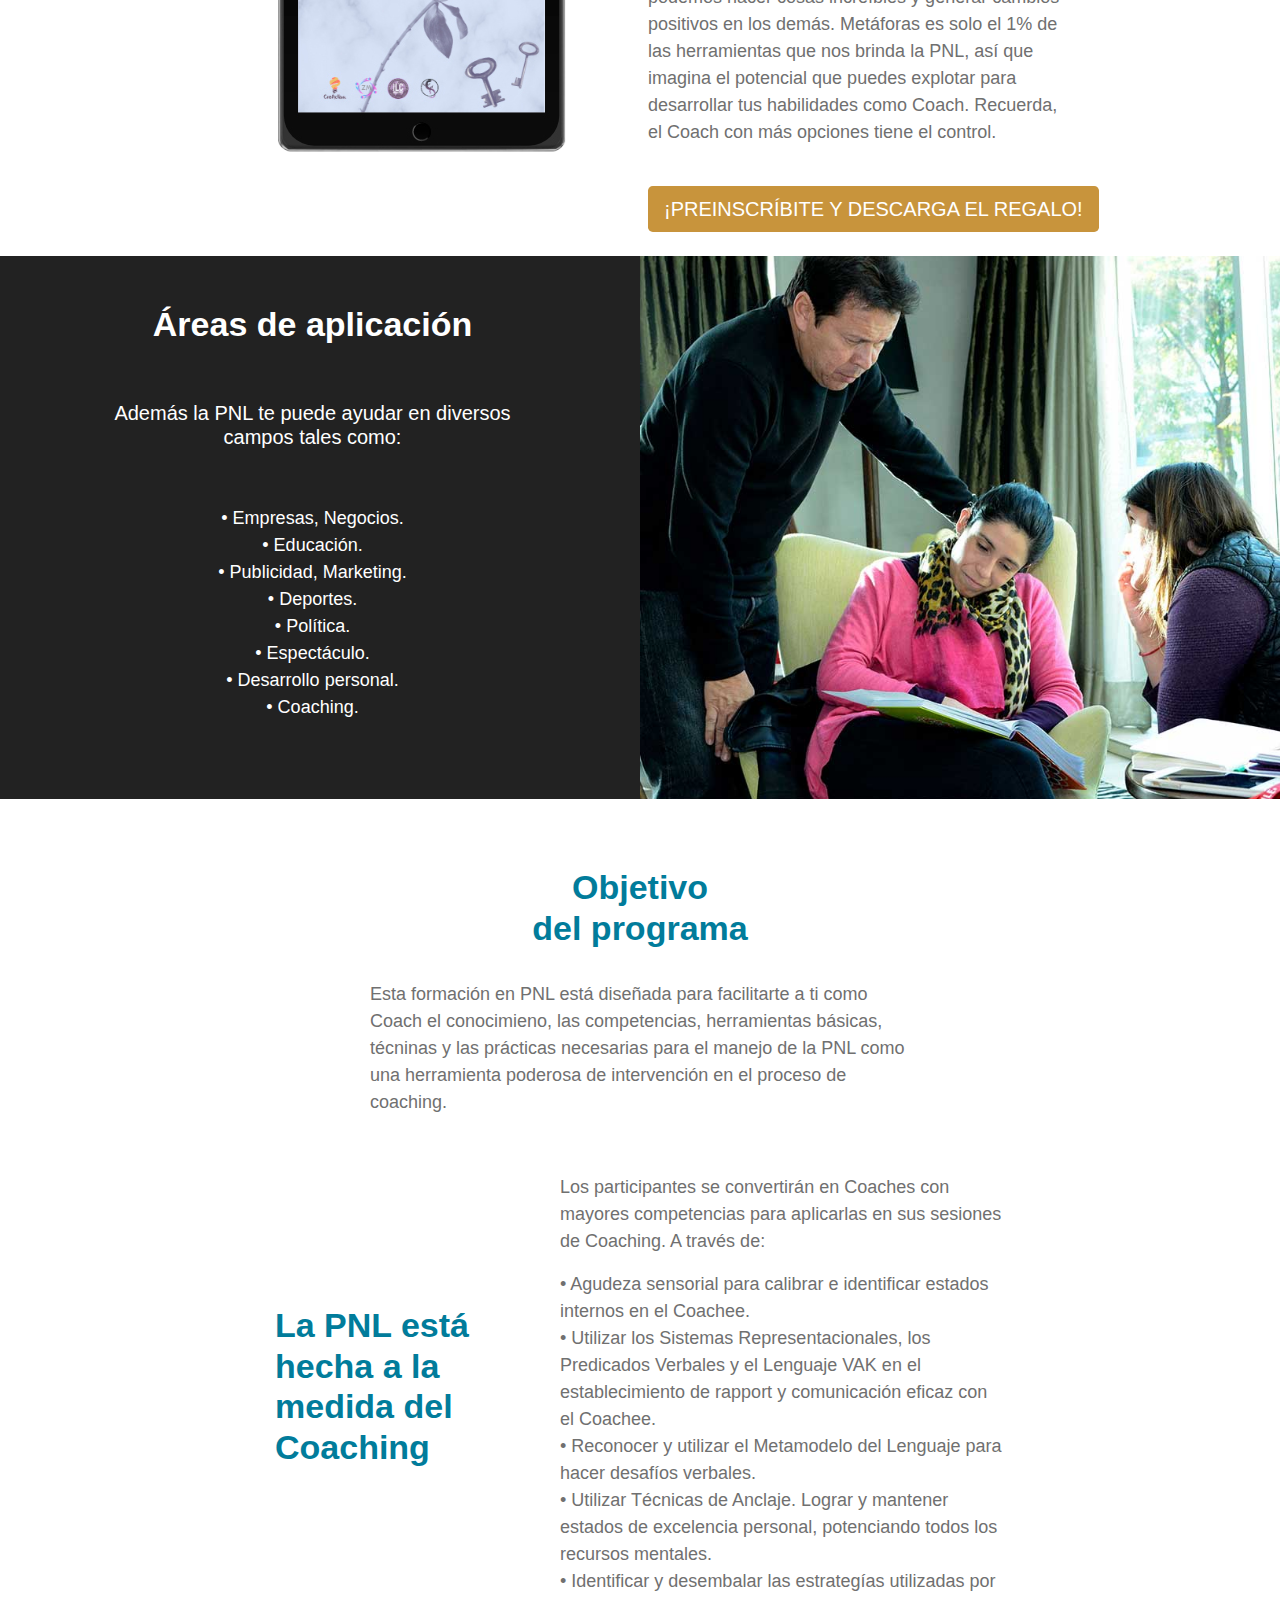
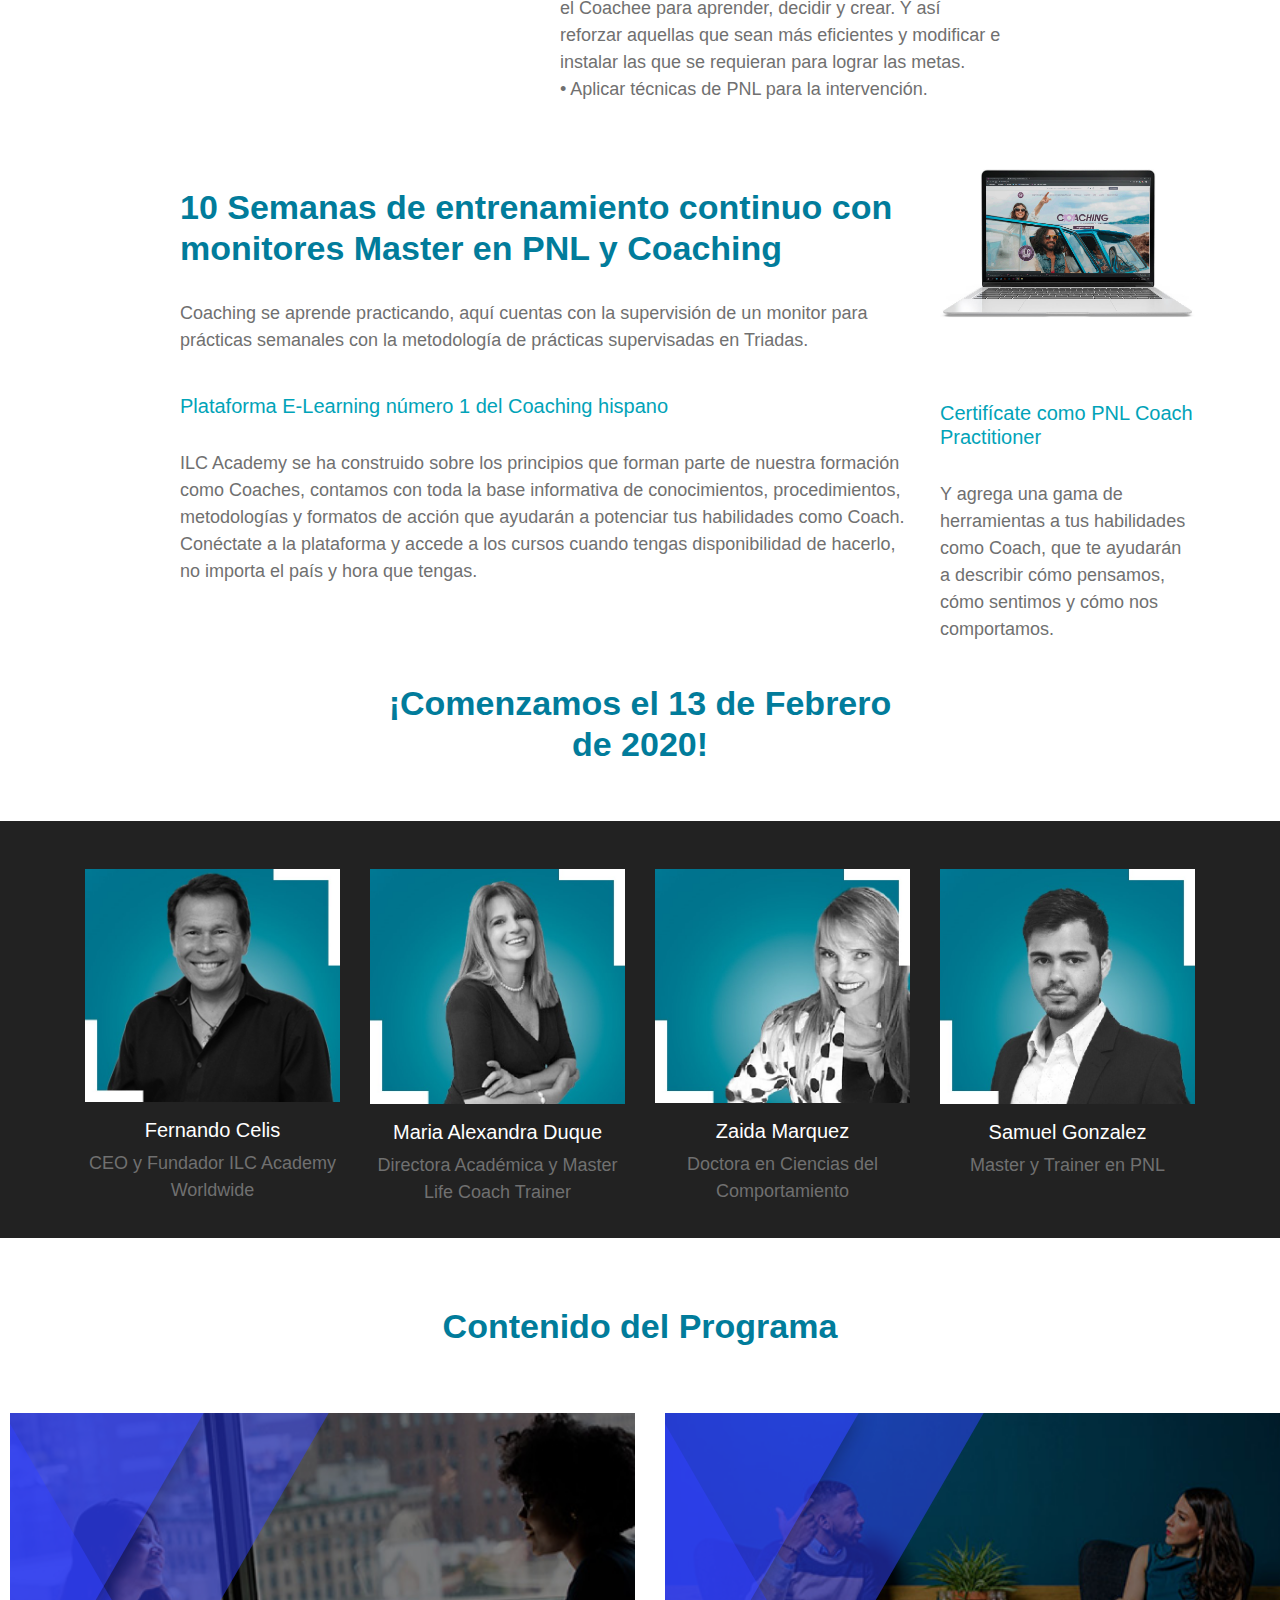
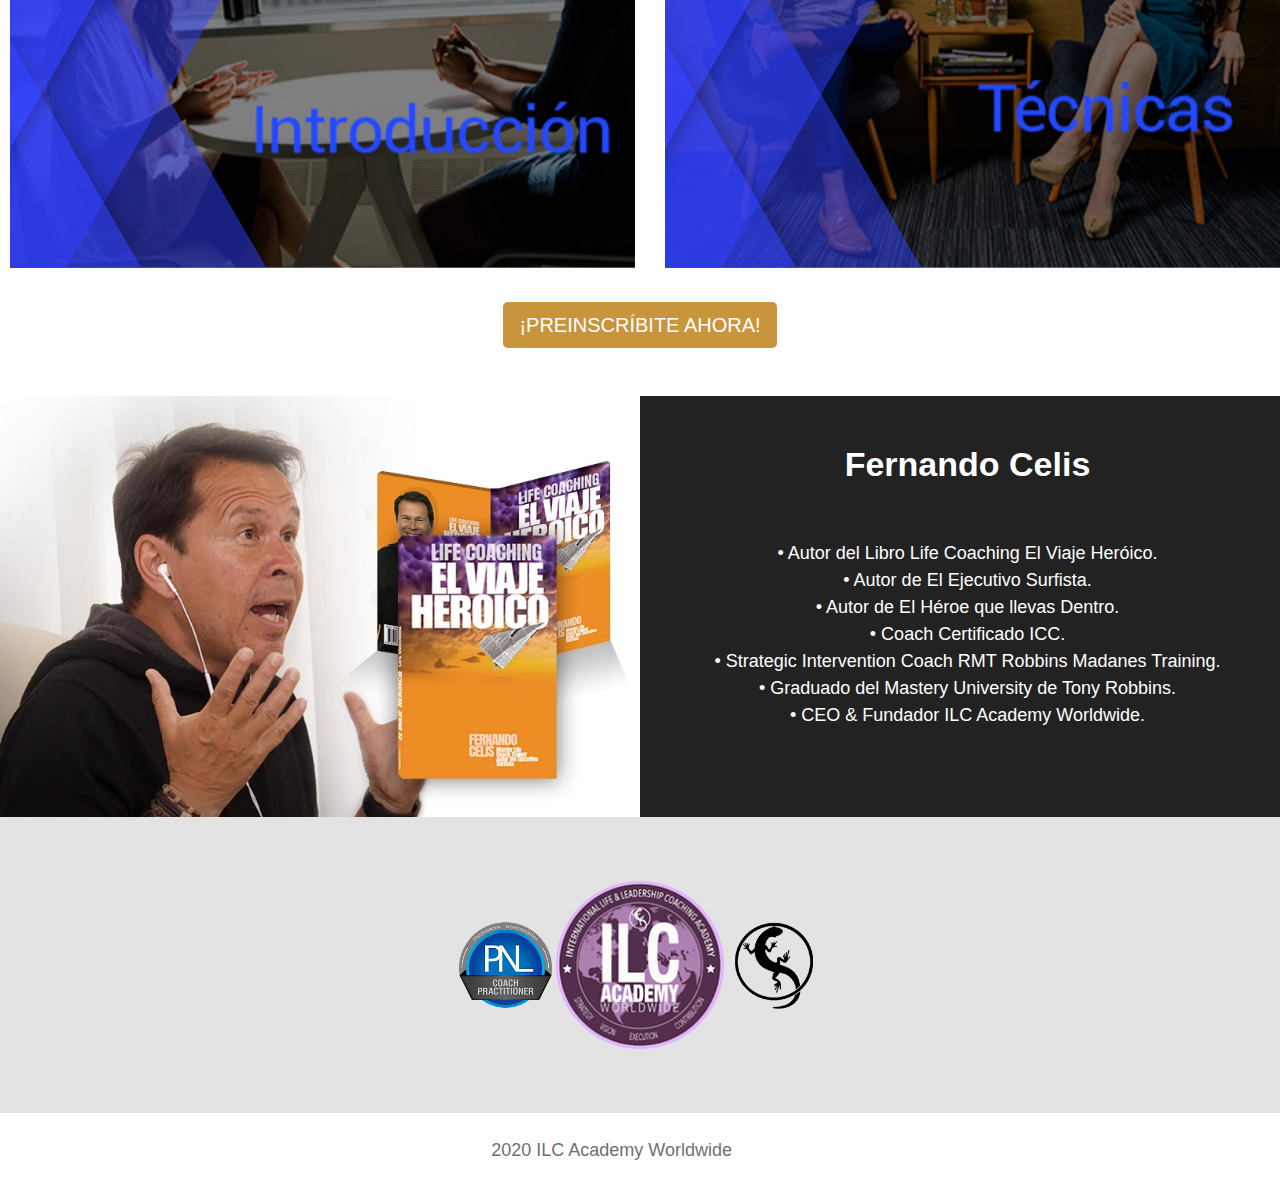
==== commit daf7626e: "landing version 2" ====
--- a/index.html
+++ b/index.html
@@ -35,7 +35,7 @@
 			</div>
 		</div>
 		<!--F2-->
-			<div class="row justify-content-center mb-3 p-3" style="background: #e3e3e3">
+			<div class="row justify-content-center p-3" style="background: #e3e3e3">
 				<div class="col-md-7">
 				<div class="text-center p-5" >
 					<img src="img/logo1.png" class="w-15">
@@ -47,10 +47,19 @@
 				</div>
 			</div>
 		</div>
-		<div class="row justify-content-center" id="f2">		
-			<div class="col-md-7">
-				<div class="w-100"></div>
-				<img src="img/f2.png" class="img-fluid">
+		<div class="row justify-content-center text-center" id="f2">		
+			<div id="cuadro1" class="col-md-4">
+				<h1 id="newh1">Programación:</h1 id="newh1">
+				<h2 id="newh2">Cómo Pensamos</h2 id="newh2">
+			</div>
+			<div id="cuadro2" class="col-md-4">
+				<h1 id="newh1">Neuro:</h1>
+				<h2 id="newh2">Cómo Sentimos</h2>
+			</div>
+			<div id="cuadro3" class="col-md-4">
+				<h1 id="newh1">Lingüística:</h1>
+				<h2 id="newh2">Cómo Nos Comunicamos</h2>
+			</div>
 			</div>			
 		</div>
 		<!--F3-->
@@ -69,6 +78,7 @@
 				<p>Las personas que trabajan con la PNL adquieren técnicas y recursos que les ayudan a mejorar la comunicación con ellos mismos y con otras personas.</p><br>
 				<h1><strong>Usa esta herramienta poderosa para generar cambios</strong></h1><br>
 				<p>Reprograma la percepción, los significados y las emociones ante las diferentes situaciones en la vida. Ya aprendimos que solo con las metáforas podemos hacer cosas increíbles y generar cambios positivos en los demás. Metáforas es solo el 1% de las herramientas que nos brinda la PNL, así que imagina el potencial que puedes explotar para desarrollar tus habilidades como Coach. Recuerda, el Coach con más opciones tiene el control.</p><br>
+				<span class="d-block text-center"><a id="boton" class="btn btn-primary btn-lg m-auto" href="https://ilcacademy.com/planilla-preinscripcion-pnl" target="_blank">¡PREINSCRÍBITE Y DESCARGA EL REGALO!</a></span><br>
 			</div>
 			<div class="col-md-2"></div>	
 		</div>
@@ -152,24 +162,24 @@
 	<div id="backquequiero">
 	<div class="container" >
 		<div class="row justify-content-center">
-			<div class="col-md-3">
-				<img src="img/fernando.png" class="img-fluid" alt="Fernando Celis">
-				<h3 class="text-center">Fernando Celis</h3>
+			<div class="col-md-3 mt-5 mb-3">
+				<img src="img/fernando.jpg" class="img-fluid" alt="Fernando Celis">
+				<h3 class="text-center mt-3">Fernando Celis</h3>
 				<p class="text-center">CEO y Fundador ILC Academy Worldwide</p>
 			</div>
-			<div class="col-md-3">
-				<img src="img/alexandra.png" class="img-fluid" alt="Zaida Marquez">
-				<h3 class="text-center">Maria Alexandra Duque</h3>
+			<div class="col-md-3 mt-5 mb-3">
+				<img src="img/alexandra.jpg" class="img-fluid" alt="Zaida Marquez">
+				<h3 class="text-center mt-3">Maria Alexandra Duque</h3>
 				<p class="text-center">Directora Académica y Master Life Coach Trainer</p>
 			</div>
-			<div class="col-md-3">
-				<img src="img/zaida.png" class="img-fluid" alt="Zaida Marquez">
-				<h3 class="text-center">Zaida Marquez</h3>
+			<div class="col-md-3 mt-5 mb-3">
+				<img src="img/zaida.jpg" class="img-fluid" alt="Zaida Marquez">
+				<h3 class="text-center mt-3">Zaida Marquez</h3>
 				<p class="text-center">Doctora en Ciencias del Comportamiento</p>
 			</div>
-			<div class="col-md-3">
-				<img src="img/samuel.png" class="img-fluid" alt="Samuel Gonzalez">
-				<h3 class="text-center">Samuel Gonzalez</h3>
+			<div class="col-md-3 mt-5 mb-3">
+				<img src="img/samuel.jpg" class="img-fluid" alt="Samuel Gonzalez">
+				<h3 class="text-center mt-3">Samuel Gonzalez</h3>
 				<p class="text-center">Master y Trainer en PNL</p>
 			</div>
 		</div>
@@ -237,15 +247,21 @@
 		</div>
 	</div>
 		<!--F10-->
-		<div class="row justify-content-center" id="f10">
-			<div class="col-md-2 text-center"><img src="img/logo1.png" class="img-fluid" id="l1"></div>
-			<div class="col-md-2 text-center"><img src="img/logo2.png" class="img-fluid" id="l2"></div>
-			<div class="col-md-2 text-center"><img src="img/logo3.png" class="img-fluid" width="90%" id="l3"></div>
+		<div class="row justify-content-center p-3" style="background: #e3e3e3">
+			<div class="col-md-7">
+			<div class="text-center p-5" >
+				<img src="img/logo1.png" class="w-15">
+				<img src="img/logo2.png" style="width: 27%">
+				<img src="img/logo3.png" class="w-15">
+					
+			</div>
+				
+			</div>
 		</div>
 		<br>
 		<div class="row justify-content-center" id="f11">
 			<div class="col-md-3">
-				<p class="text-md-left text-center">2019 ILC Academy Worldwide</p>
+				<p class="text-md-left text-center">2020 ILC Academy Worldwide</p>
 			</div>
 		</div>
 	<!--SCRIPTS-->
--- a/css/estilos.css
+++ b/css/estilos.css
@@ -16,13 +16,13 @@
 
 
 h1 {
-	color: #3241FF !important;
+	color: #017C9B !important;
 	font-size:34px !important;
 	font-family:'Poppins', sans-serif !important;
 }
 
 h2 {
-	color: #46a9cf !important;
+	color: #01A3B8 !important;
 	font-size:20px !important;
 	font-family: 'Poppins', sans-serif !important;
 }
@@ -149,7 +149,26 @@
 
 #boton {
 	color: #ffffff;
-	background: #3241FF;
+  background: #c8943c;
+  border: none;
+}
+
+#cuadro1 {
+  background: #017C9B;
+}
+
+#cuadro2 {
+  background: #ffbe00;
+}
+
+#cuadro3 {
+  background: #01A3B8;
+}
+
+#newh1, #newh2 {
+  color: #ffffff !important;
+  margin-top: 2em;
+  margin-bottom: 2em;
 }
 
 /*Estilos carousel arrechísimo*/
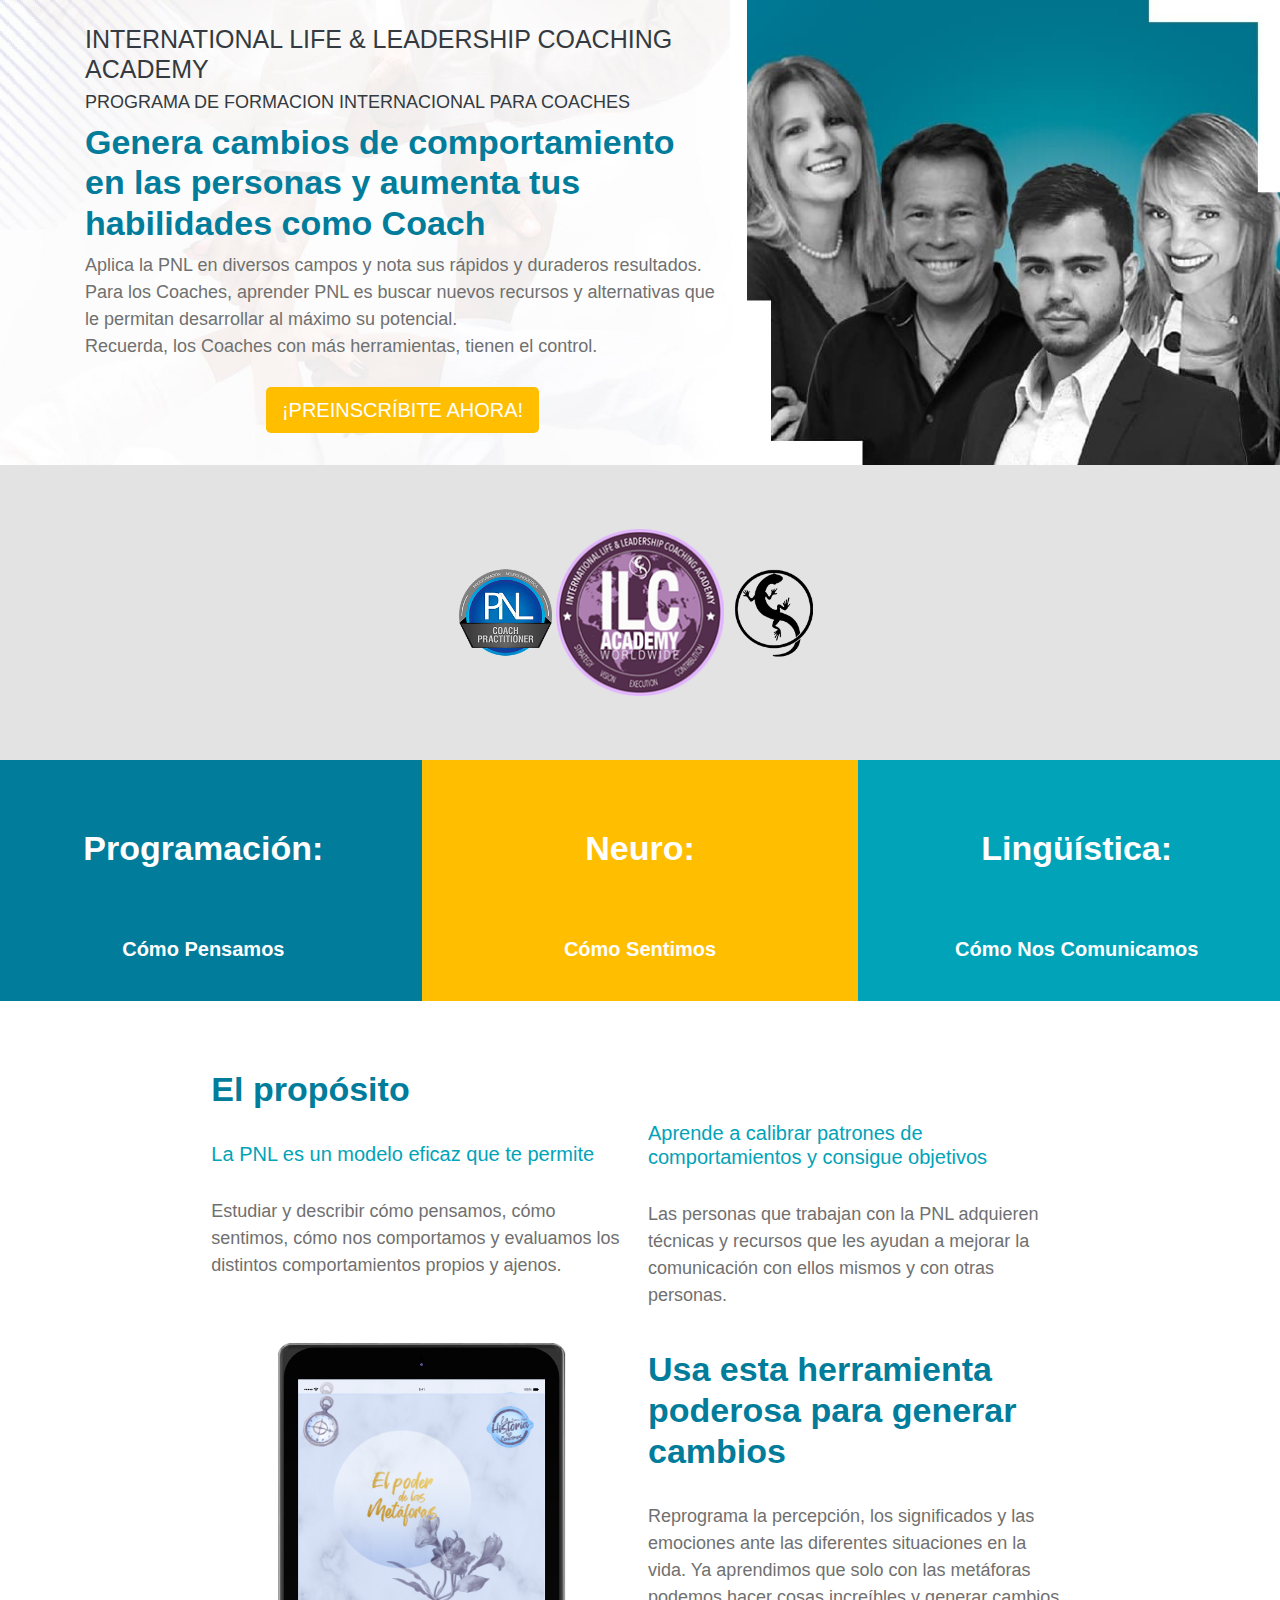
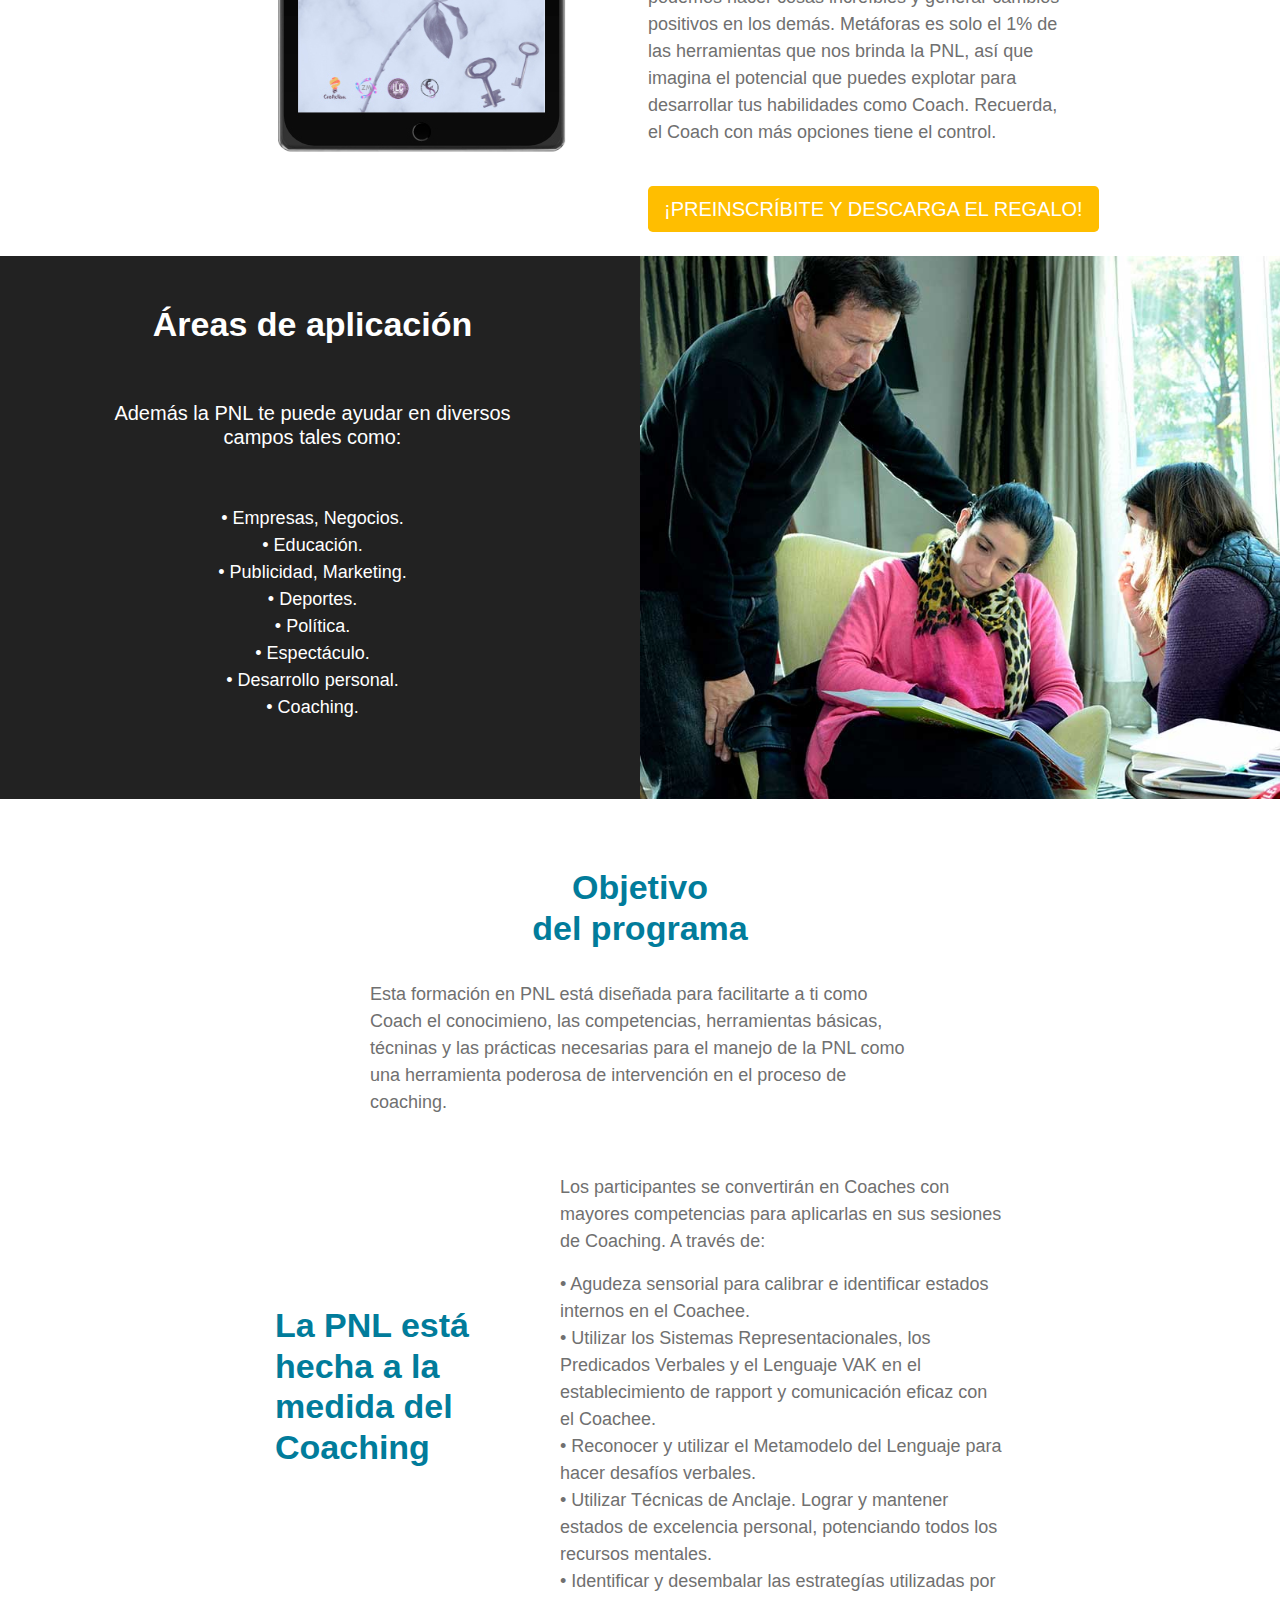
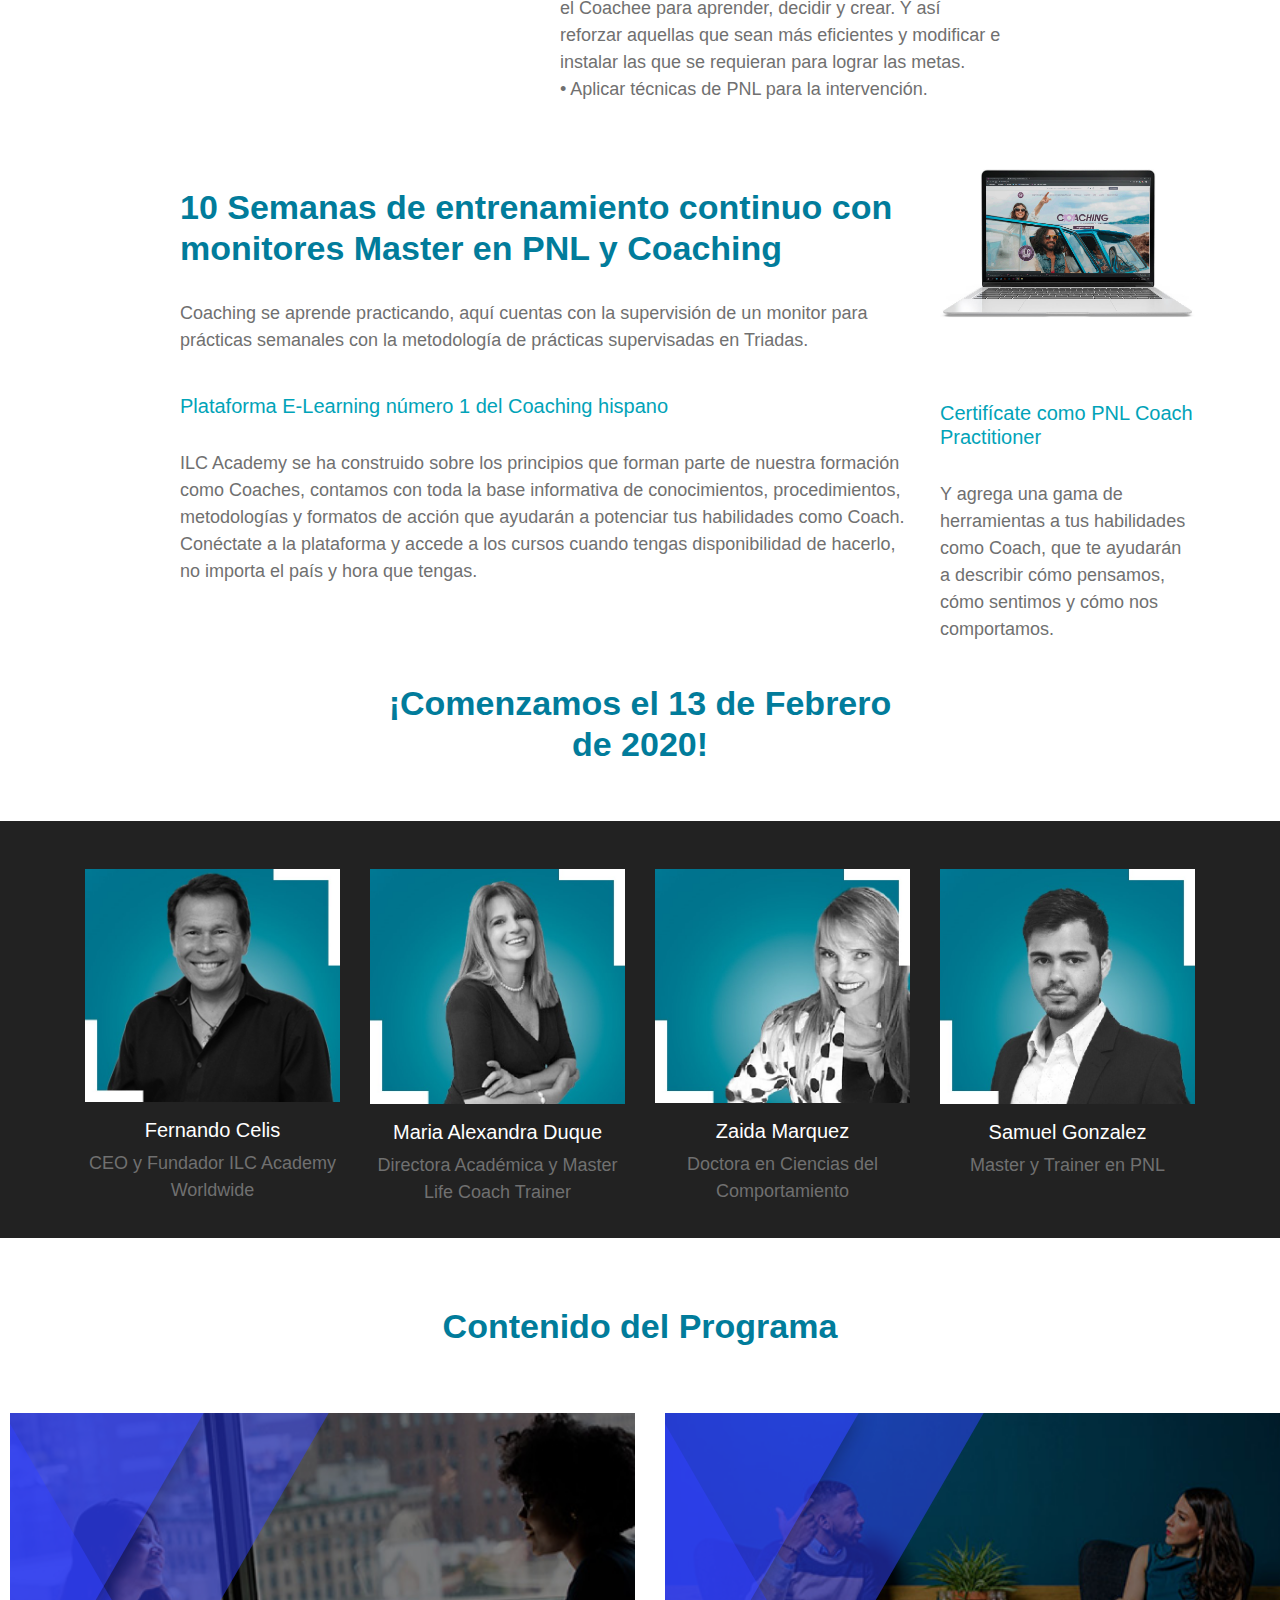
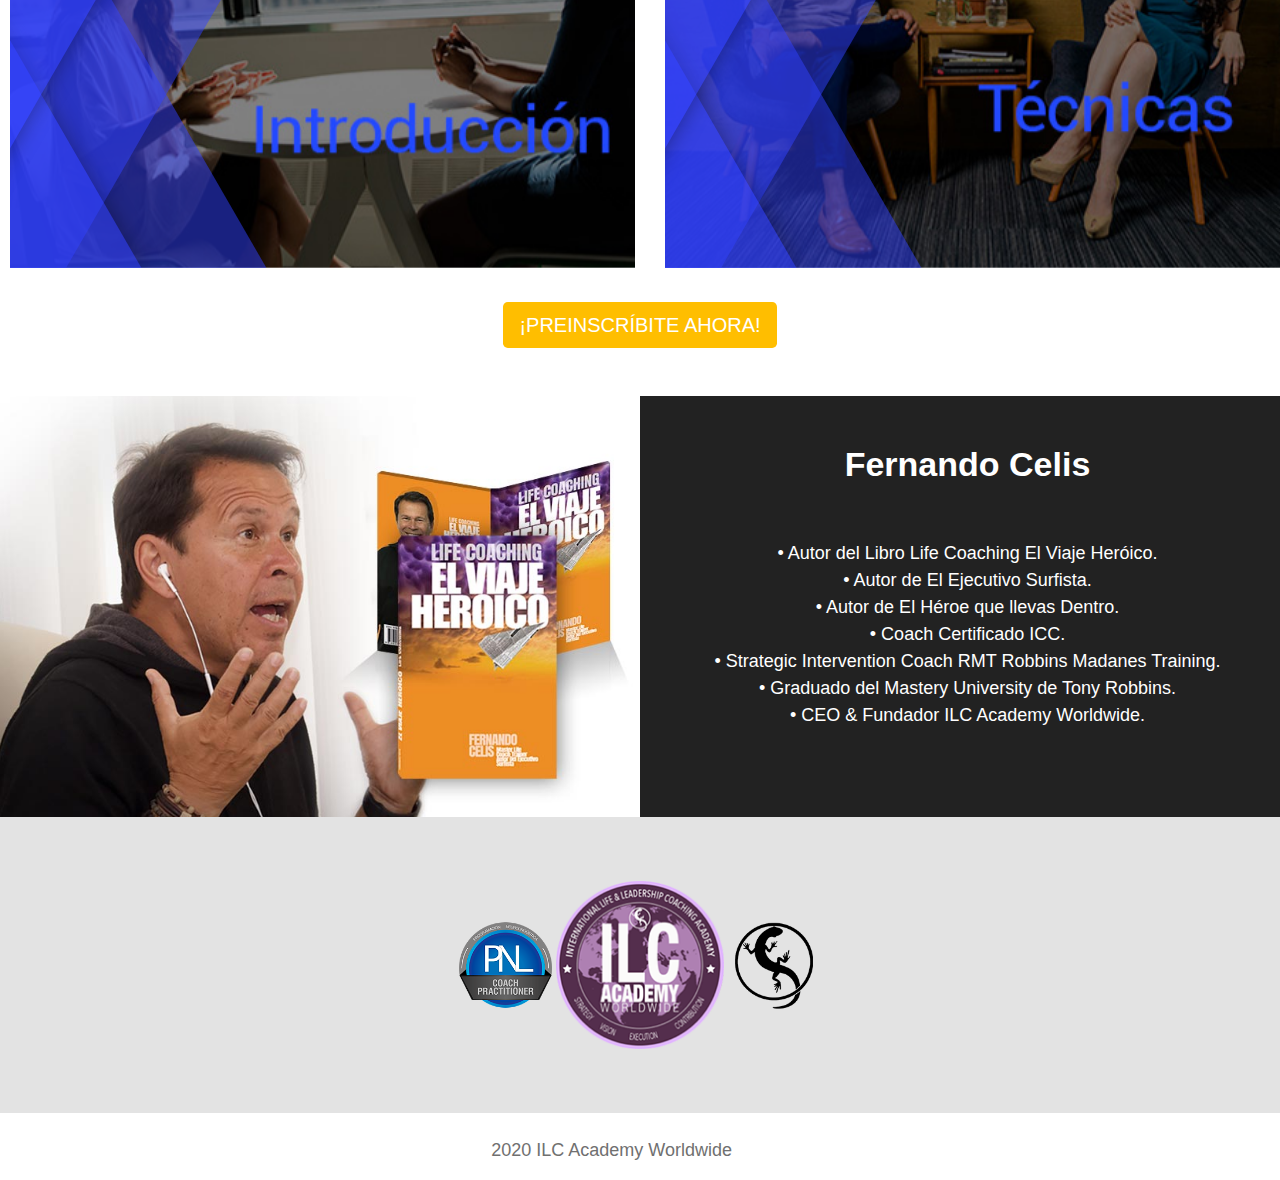
==== commit 7ab45fd5: "cambio de header" ====
--- a/index.html
+++ b/index.html
@@ -20,7 +20,6 @@
 				<div class="row bg-transparent">
 
 					<div class="w-100"></div>
-					<div class="col-md-1 col-2"></div>
 					<div class="col-lg-7 col-md-10 col-8 img-fluid pb-3" id="f1c1">
 						<br>
 					<h1 class="text-dark text-uppercase text-md-left text-center" style="font-size: 25px !important;">International life & leadership coaching academy</h1>
@@ -49,16 +48,16 @@
 		</div>
 		<div class="row justify-content-center text-center" id="f2">		
 			<div id="cuadro1" class="col-md-4">
-				<h1 id="newh1">Programación:</h1 id="newh1">
-				<h2 id="newh2">Cómo Pensamos</h2 id="newh2">
+				<h1 id="newh1"><strong>Programación:</strong></h1 id="newh1">
+				<h2 id="newh2"><strong>Cómo Pensamos</strong></h2 id="newh2">
 			</div>
 			<div id="cuadro2" class="col-md-4">
-				<h1 id="newh1">Neuro:</h1>
-				<h2 id="newh2">Cómo Sentimos</h2>
+				<h1 id="newh1"><strong>Neuro:</strong></h1>
+				<h2 id="newh2"><strong>Cómo Sentimos</strong></h2>
 			</div>
 			<div id="cuadro3" class="col-md-4">
-				<h1 id="newh1">Lingüística:</h1>
-				<h2 id="newh2">Cómo Nos Comunicamos</h2>
+				<h1 id="newh1"><strong>Lingüística:</strong></h1>
+				<h2 id="newh2"><strong>Cómo Nos Comunicamos</strong></h2>
 			</div>
 			</div>			
 		</div>
--- a/css/estilos.css
+++ b/css/estilos.css
@@ -5,15 +5,6 @@
 body {
 	overflow-x: hidden;
 }
-
-
-
-.col, .col-1, .col-2, .col-3, .col-4, .col-5, .col-6, .col-7, .col-8, .col-9, .col-10, .col-11, .col-12 {
-	border:
-}
-
-
-
 
 h1 {
 	color: #017C9B !important;
@@ -149,7 +140,7 @@
 
 #boton {
 	color: #ffffff;
-  background: #c8943c;
+  background: #ffbe00;
   border: none;
 }
 
@@ -646,7 +637,7 @@
 }
 @media (min-width: 992px) {
   #f1 {
-    background: url(../img/f12.png) no-repeat top right -10%,url(../img/f11.jpg) no-repeat top left;
+    background: url(../img/f12.jpg) no-repeat top right,url(../img/f11.jpg) no-repeat top left;
     background-size: contain;
   }
 
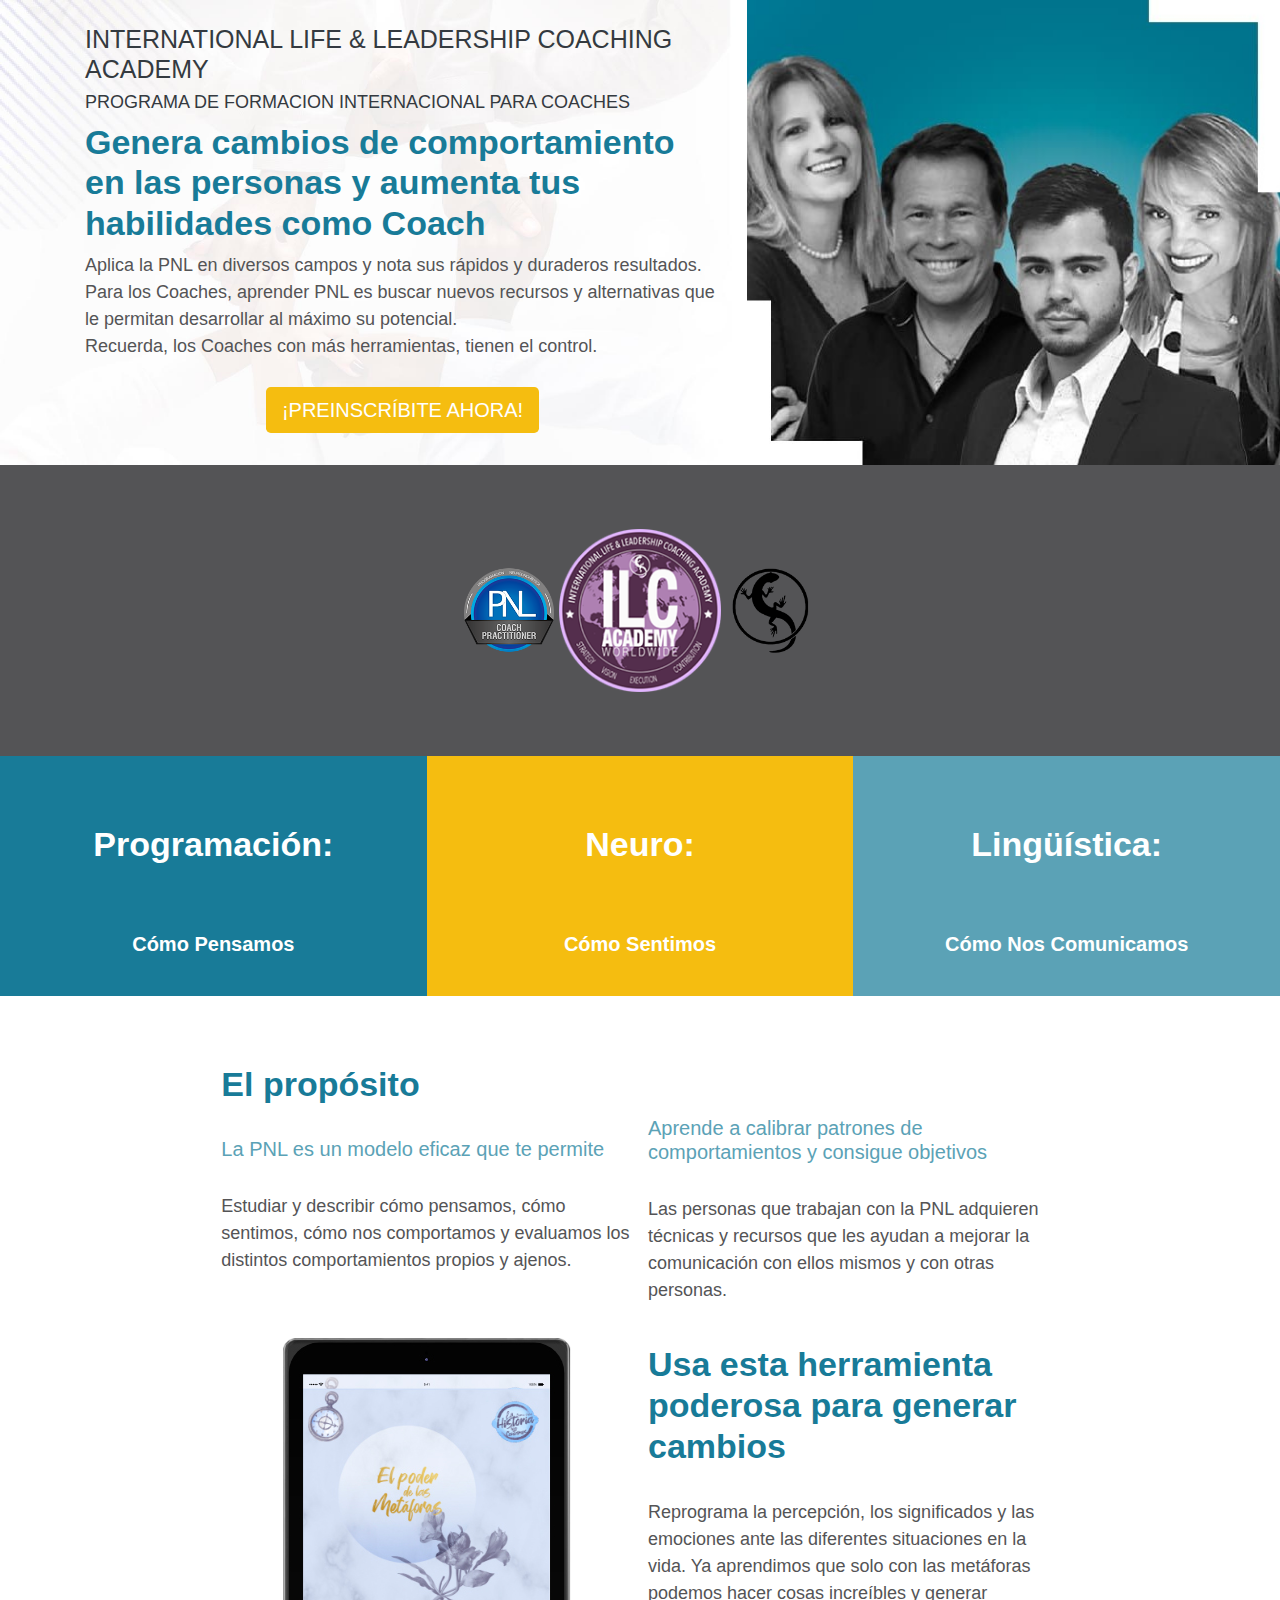
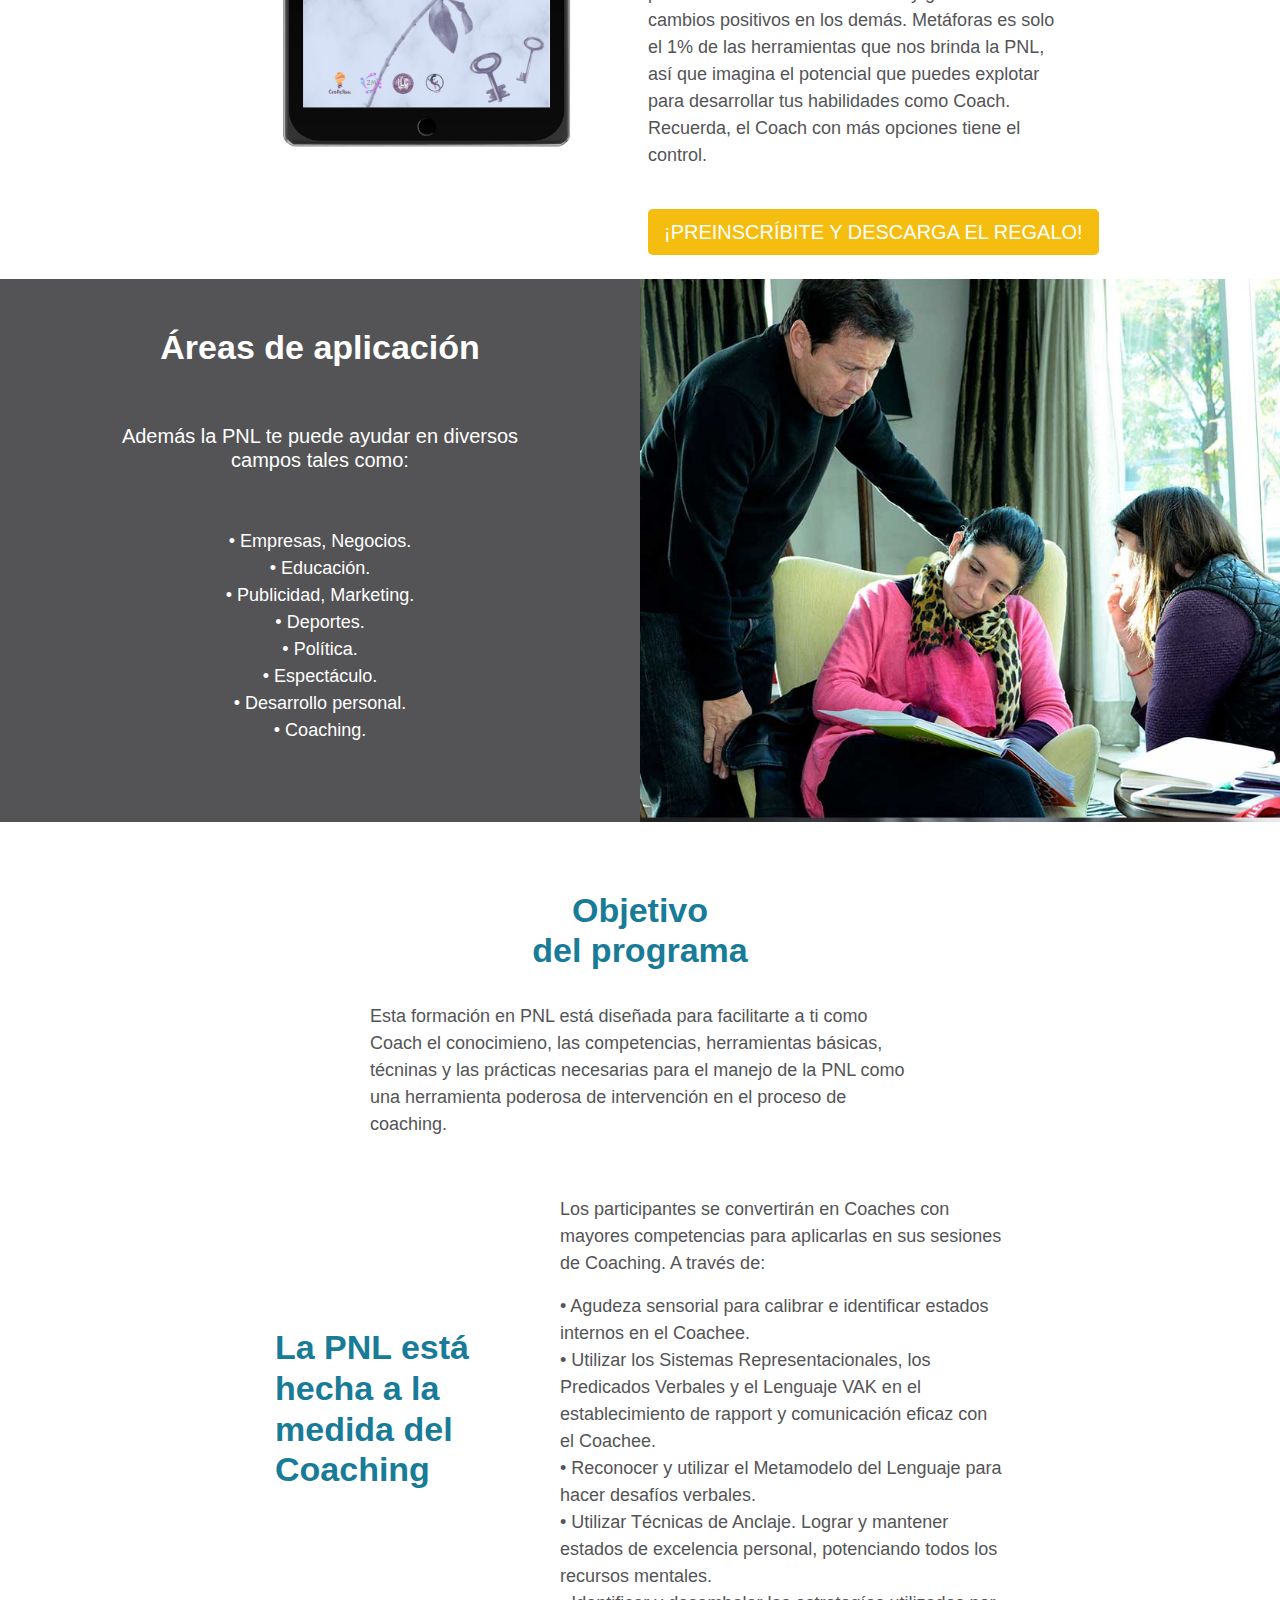
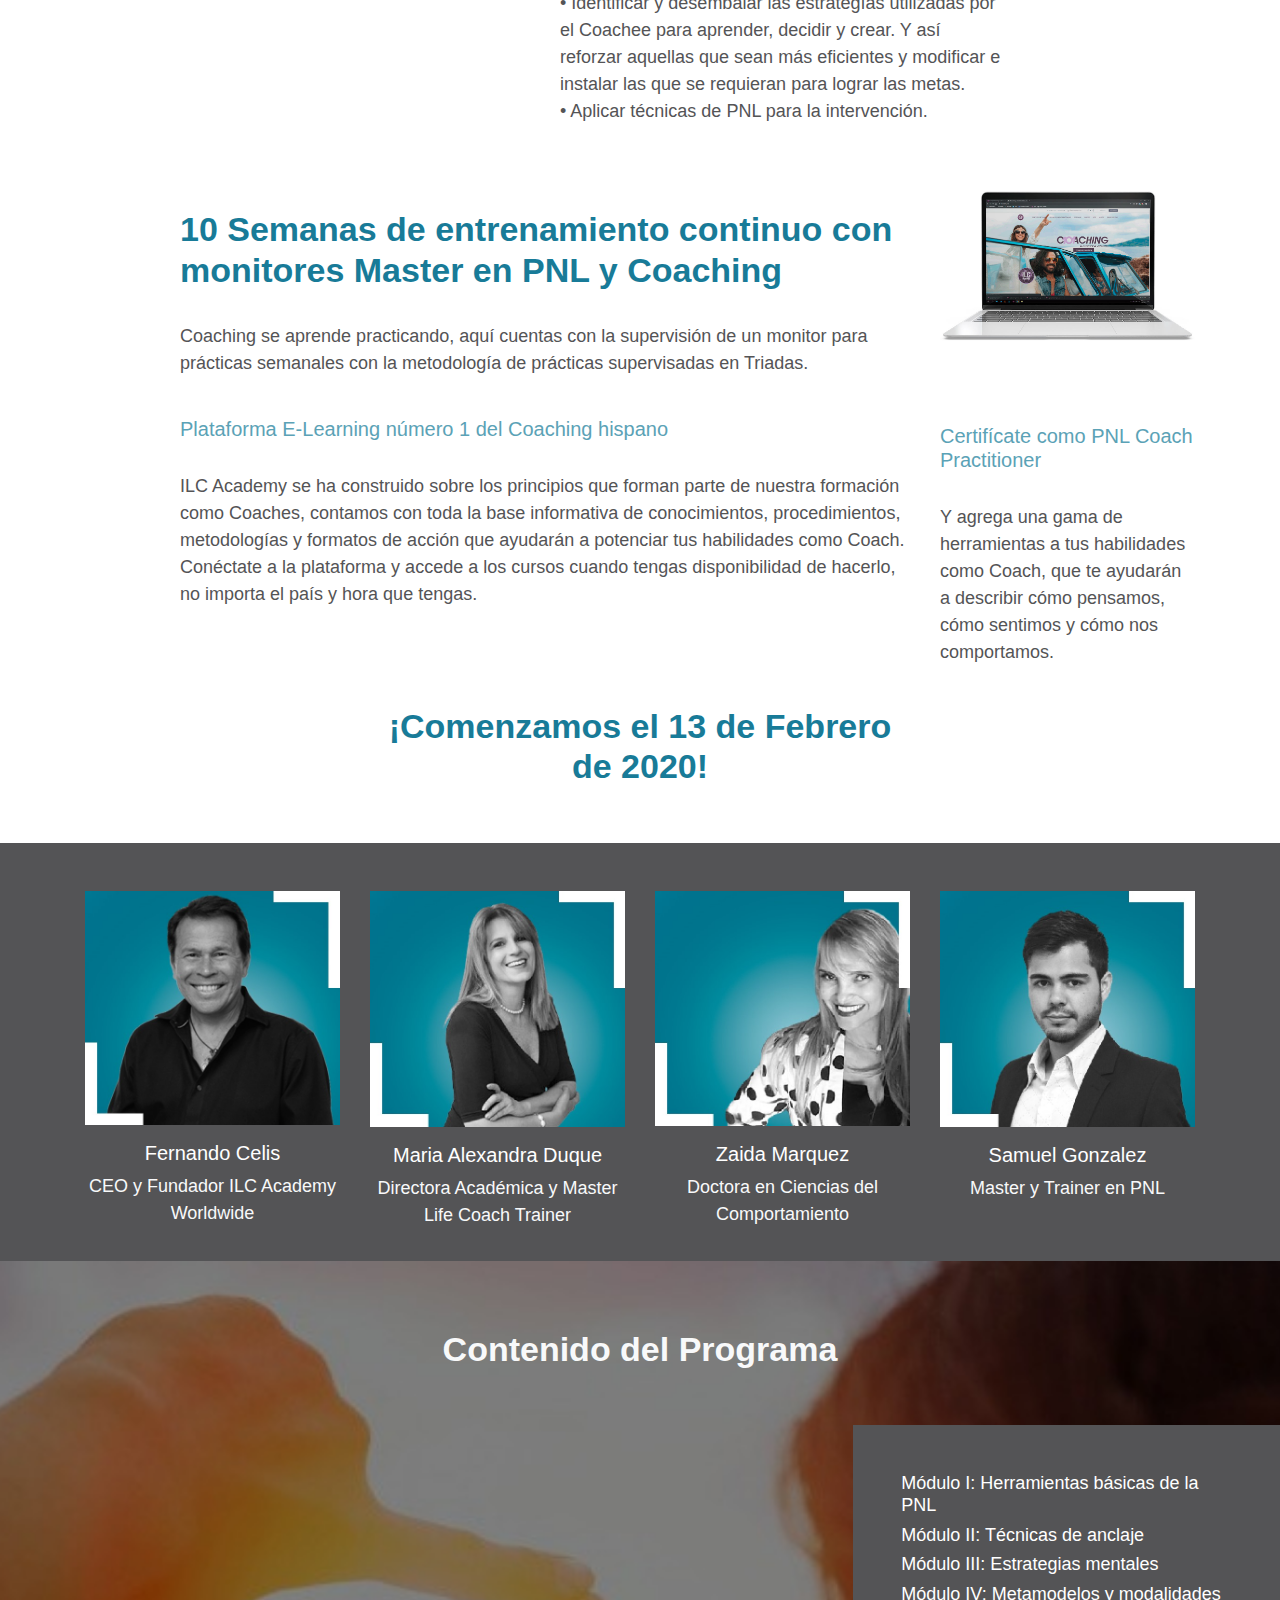
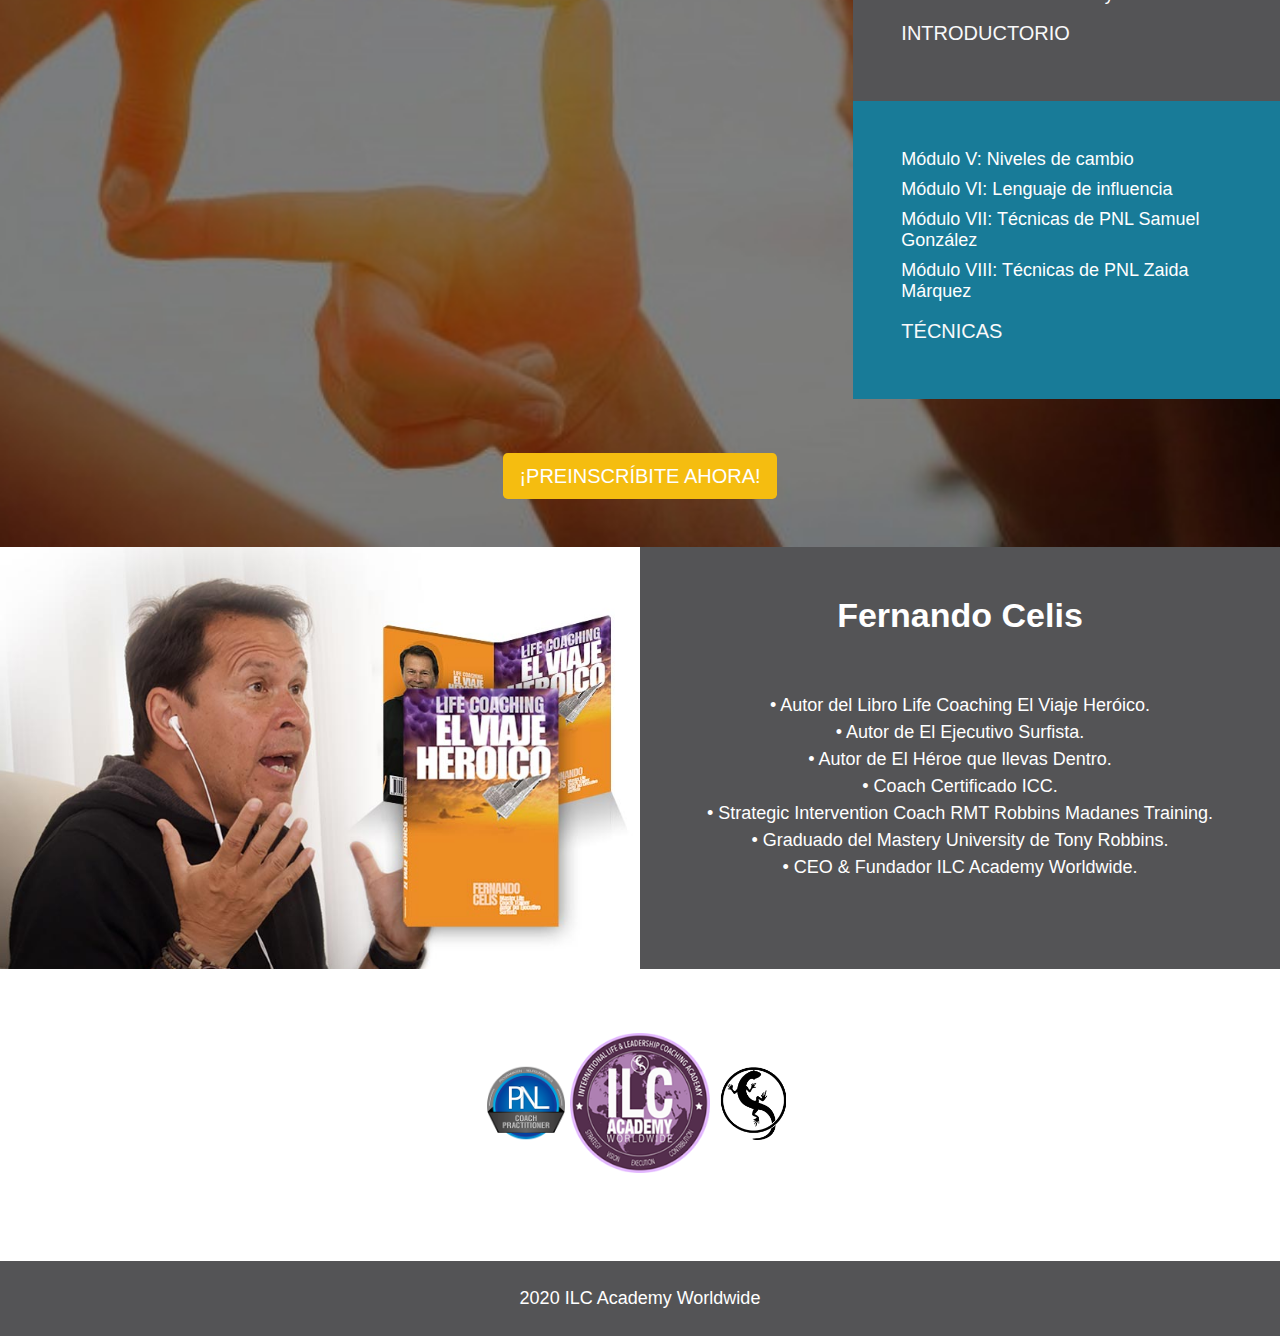
==== commit bb180489: "Cambios y mejoras" ====
--- a/index.html
+++ b/index.html
@@ -3,49 +3,50 @@
 <head>
 	<meta charset="UTF-8">
 	<title>PNL 2</title>
-	<link rel="stylesheet" href="css/estilos.css">
 	<link rel="stylesheet" href="css/reset.css">	
 	<link rel="stylesheet" href="css/bootstrap.min.css">
-	<link rel='icon' href='img/logo2.png' type='image/x-icon'/ >
+	<link rel='icon' href='img/logo2.png' type='image/x-icon'>
+	<link rel="stylesheet" href="https://cdnjs.cloudflare.com/ajax/libs/animate.css/3.7.2/animate.min.css">
 	<!-- 
-	<link href="https://fonts.googleapis.com/css?family=Poppins&display=swap" rel="stylesheet">
-	 -->
+		<link href="https://fonts.googleapis.com/css?family=Poppins&display=swap" rel="stylesheet">
+	-->
 	<link rel="stylesheet" href="https://maxcdn.bootstrapcdn.com/bootstrap/4.0.0/css/bootstrap.min.css" integrity="sha384-Gn5384xqQ1aoWXA+058RXPxPg6fy4IWvTNh0E263XmFcJlSAwiGgFAW/dAiS6JXm" crossorigin="anonymous">
+	<link rel="stylesheet" href="css/estilos.css">
 </head>
 <body>
-		<!--F1-->
-
-		<div id="f1">
-			<div class="container bg-transparent" >
-				<div class="row bg-transparent">
-
-					<div class="w-100"></div>
-					<div class="col-lg-7 col-md-10 col-8 img-fluid pb-3" id="f1c1">
-						<br>
-					<h1 class="text-dark text-uppercase text-md-left text-center" style="font-size: 25px !important;">International life & leadership coaching academy</h1>
-					<h4 class="text-md-left text-center text-dark">PROGRAMA DE FORMACION INTERNACIONAL PARA COACHES</h4>
-						<h1 id="header"><strong>Genera cambios de comportamiento en las personas y aumenta tus habilidades como Coach</strong></h1>
-						<p id="parrafoheader">Aplica la PNL en diversos campos y nota sus rápidos y duraderos resultados. Para los Coaches, aprender PNL es buscar nuevos recursos y alternativas que le permitan desarrollar al máximo su potencial.<br> Recuerda, los Coaches con más herramientas, tienen el control.<br><br>
-						<span class="d-block text-center"><a id="boton" class="btn btn-primary btn-lg m-auto" href="https://ilcacademy.com/planilla-preinscripcion-pnl" target="_blank">¡PREINSCRÍBITE AHORA!</a></span>
-						</p>
-					</div>
-					<div class="col-md-1 col-2"></div>
-				</div>
-			</div>
-		</div>
-		<!--F2-->
-			<div class="row justify-content-center p-3" style="background: #e3e3e3">
-				<div class="col-md-7">
+	<div id="f1">
+		<div class="container bg-transparent" >
+			<div class="row bg-transparent">
+				<div class="m-auto">
+					<img src="img/f12.jpg" alt="" class="d-xl-none d-block text-center" style="width: 300px;">
+				</div>
+				<div class="w-100"></div>
+				<div class="col-xl-7 col-12 img-fluid pb-3" id="f1c1">
+					<br>
+				<h1 class="text-dark text-uppercase text-md-left text-center" style="font-size: 25px !important;">International life & leadership coaching academy</h1>
+				<h4 class="text-md-left text-center text-dark">PROGRAMA DE FORMACION INTERNACIONAL PARA COACHES</h4>
+					<h1 id="header"><strong>Genera cambios de comportamiento en las personas y aumenta tus habilidades como Coach</strong></h1>
+					<p id="parrafoheader">Aplica la PNL en diversos campos y nota sus rápidos y duraderos resultados. Para los Coaches, aprender PNL es buscar nuevos recursos y alternativas que le permitan desarrollar al máximo su potencial.<br> Recuerda, los Coaches con más herramientas, tienen el control.<br><br>
+					<span class="d-block text-center"><a id="boton" class="btn btn-primary btn-lg m-auto" href="https://ilcacademy.com/planilla-preinscripcion-pnl" target="_blank">¡PREINSCRÍBITE AHORA!</a></span>
+					</p>
+				</div>
+			</div>
+		</div>
+	</div>
+	<!--F2-->
+	<div class="container-fluid">
+		<div class="row justify-content-center p-3" style="background: var(--gris)">
+			<div class="col-md-7">
 				<div class="text-center p-5" >
 					<img src="img/logo1.png" class="w-15">
 					<img src="img/logo2.png" style="width: 27%">
 					<img src="img/logo3.png" class="w-15">
-						
-				</div>
-					
-				</div>
-			</div>
-		</div>
+				</div>
+			</div>
+		</div>
+	</div>
+	<!-- F3 -->
+	<div class="container-fluid">
 		<div class="row justify-content-center text-center" id="f2">		
 			<div id="cuadro1" class="col-md-4">
 				<h1 id="newh1"><strong>Programación:</strong></h1 id="newh1">
@@ -59,9 +60,10 @@
 				<h1 id="newh1"><strong>Lingüística:</strong></h1>
 				<h2 id="newh2"><strong>Cómo Nos Comunicamos</strong></h2>
 			</div>
-			</div>			
-		</div>
-		<!--F3-->
+		</div>			
+	</div>
+	<!--F4-->
+	<div class="container-fluid">
 		<div class="row" id="f3">
 			<div class="col-md-2"></div>
 			<div class="col-md-4 px-lg-2 px-5 mb-5">
@@ -79,28 +81,30 @@
 				<p>Reprograma la percepción, los significados y las emociones ante las diferentes situaciones en la vida. Ya aprendimos que solo con las metáforas podemos hacer cosas increíbles y generar cambios positivos en los demás. Metáforas es solo el 1% de las herramientas que nos brinda la PNL, así que imagina el potencial que puedes explotar para desarrollar tus habilidades como Coach. Recuerda, el Coach con más opciones tiene el control.</p><br>
 				<span class="d-block text-center"><a id="boton" class="btn btn-primary btn-lg m-auto" href="https://ilcacademy.com/planilla-preinscripcion-pnl" target="_blank">¡PREINSCRÍBITE Y DESCARGA EL REGALO!</a></span><br>
 			</div>
-			<div class="col-md-2"></div>	
-		</div>
-	<!--F4-->
-	<div class="row" id="f4">
-		<div class="col-md-6 col-12 text-center pt-5" id="f4c1">
-			<h1 class="f4c1" id="f4c1" ><strong>Áreas de aplicación</strong></h1><br><br>
-			<h2 class="f4c1">Además la PNL te puede ayudar en diversos<br> campos tales como:</h2><br><br>
-			<ul class="mx-auto">
-				<li class="f4c1">• Empresas, Negocios.</li>
-				<li class="f4c1">• Educación.</li>
-				<li class="f4c1">• Publicidad, Marketing.</li>
-				<li class="f4c1">• Deportes.</li>
-				<li class="f4c1">• Política.</li>
-				<li class="f4c1">• Espectáculo.</li>
-				<li class="f4c1">• Desarrollo personal.</li>
-				<li class="f4c1" id="f4c1li">• Coaching.</li>
-			</ul><br>
-		</div>
-		<div class="col-md-6 col-12" id="fondo" class="img-fluid"></div>
+		</div>
+	</div>
+	<!--F5-->
+	<div class="container-fluid">
+		<div class="row" id="f4">
+			<div class="col-md-6 col-12 text-center pt-5" id="f4c1">
+				<h1 class="f4c1" id="f4c1" ><strong>Áreas de aplicación</strong></h1><br><br>
+				<h2 class="f4c1">Además la PNL te puede ayudar en diversos<br> campos tales como:</h2><br><br>
+				<ul class="mx-auto">
+					<li class="f4c1">• Empresas, Negocios.</li>
+					<li class="f4c1">• Educación.</li>
+					<li class="f4c1">• Publicidad, Marketing.</li>
+					<li class="f4c1">• Deportes.</li>
+					<li class="f4c1">• Política.</li>
+					<li class="f4c1">• Espectáculo.</li>
+					<li class="f4c1">• Desarrollo personal.</li>
+					<li class="f4c1" id="f4c1li">• Coaching.</li>
+				</ul><br>
+			</div>
+			<div class="col-md-6 col-12" id="fondo" class="img-fluid"></div>
+		</div>
 	</div>
 	<div class="container">
-		<!--F5-->
+		<!--F6-->
 		<div class="row" id="f5">
 			<div class="col-md-3"></div>
 			<div class="col-md-6">
@@ -164,110 +168,156 @@
 			<div class="col-md-3 mt-5 mb-3">
 				<img src="img/fernando.jpg" class="img-fluid" alt="Fernando Celis">
 				<h3 class="text-center mt-3">Fernando Celis</h3>
-				<p class="text-center">CEO y Fundador ILC Academy Worldwide</p>
+				<p class="text-center text-light">CEO y Fundador ILC Academy Worldwide</p>
 			</div>
 			<div class="col-md-3 mt-5 mb-3">
 				<img src="img/alexandra.jpg" class="img-fluid" alt="Zaida Marquez">
 				<h3 class="text-center mt-3">Maria Alexandra Duque</h3>
-				<p class="text-center">Directora Académica y Master Life Coach Trainer</p>
+				<p class="text-center text-light">Directora Académica y Master Life Coach Trainer</p>
 			</div>
 			<div class="col-md-3 mt-5 mb-3">
 				<img src="img/zaida.jpg" class="img-fluid" alt="Zaida Marquez">
 				<h3 class="text-center mt-3">Zaida Marquez</h3>
-				<p class="text-center">Doctora en Ciencias del Comportamiento</p>
+				<p class="text-center text-light">Doctora en Ciencias del Comportamiento</p>
 			</div>
 			<div class="col-md-3 mt-5 mb-3">
 				<img src="img/samuel.jpg" class="img-fluid" alt="Samuel Gonzalez">
 				<h3 class="text-center mt-3">Samuel Gonzalez</h3>
-				<p class="text-center">Master y Trainer en PNL</p>
+				<p class="text-center text-light">Master y Trainer en PNL</p>
 			</div>
 		</div>
 	</div>
 	</div>
 	<!--F9-->
-		<div class="row justify-content-center" id="f9">
-			<div class="col">
-				<h1 id="f9c1" class="text-center"><strong>Contenido del Programa</strong></h1><br><br>
+	<div class="container-fluid encuadre">
+		<div class="row justify-content-center" id="f9" style="display: flex;flex-wrap: wrap;">
+			<div class="col-12">
+				<h1 id="f9c1" class="text-center text-light"><strong>Contenido del Programa</strong></h1><br><br>
 			</div>
 			<div class="w-100"></div>
-			<div class="col-md-6">
-				<figure class="snip1543">
-				  <img src="img/Introduccion.jpg" alt="sample108" class="w-100"/>
-				  <figcaption>
-				    <p class="text-light">Módulo I: Herramientas básicas de la PNL</p><br>
-				    <p class="text-light">Módulo II: Técnicas de anclaje</p><br>
-				    <p class="text-light">Módulo III: Estrategias mentales</p><br>
-				    <p class="text-light">Módulo IV: Metamodelos y modalidades</p><br>
-				  </figcaption>
-				</figure>
-			</div>
-			<div class="col-md-6">
-				<figure class="snip1543">
-				  <img src="img/tecnicas.jpg" alt="sample108" class="w-100"/>
-				  <figcaption>
-				    <p class="text-light">Módulo V: Niveles de cambio</p><br>
-				    <p class="text-light">Módulo VI: Lenguaje de influencia</p><br>
-				    <p class="text-light">Módulo VII: Técnicas de PNL Samuel González</p><br>
-				    <p class="text-light">Módulo VIII: Técnicas de PNL Zaida Márquez</p><br>
-				  </figcaption>
-				</figure>
-			</div>
-			<!--<div class="col-md-4">
-				<figure class="snip1543"><img src="img/CierreExtras.jpg" class="w-100" alt="sample101" />
-				  <figcaption>
-				    <p class="text-light">Módulo IX: Xtreme Selling</p><br>
-				    <p class="text-light">Módulo X: Ruta de la Excelencia</p><br>
-				    <p class="text-light">Módulo XI: Negociación</p><br>
-				    <p class="text-light">Módulo XII: Creando fidelidad</p><br>
-				  </figcaption>
-				</figure>
-			</div>-->
-			<div class="separador"></div>
-		</div><br>
-		<div class="row justify-content-center">
-			<div class="col-md-3 text-center">
-				<a id="boton" class="btn btn-primary btn-lg m-auto" href="https://ilcacademy.com/planilla-preinscripcion-pnl" target="_blank">¡PREINSCRÍBITE AHORA!</a>
-			</div>			
-		</div><br><br>
+			
+					<div class="col-xl-4 d-none d-xl-block text-light"><div class="caja-1 h-100"></div></div>
+					<div class="col-xl-4 d-none d-xl-block text-light"><div class="caja-2 h-100"></div></div>
+					<div class="col-xl-4 bg-secondary text-light p-5">                
+						<ul class="content">
+							<li 
+							data-text1="- Herramientas de la PNL: Agudeza Sensorial, Calibración: Mensajes múltiples: congruencia e incongruencia.<br>
+							- Rapport y Acompasamiento.<br>
+							- Sistemas de representación sensorial VAKOG." 
+							data-text2="- Predicados Verbales. Lenguaje VAK.<br>
+							- Claves de acceso ocular.<br>
+							- Práctica # 1. Focalización de la atención:
+							Calibración, Rapport, Agudeza Sensorial.<br>
+							- Atención plena." 
+							data-img1="img/1.jpg" 
+							data-img2="img/2.jpg"><h5>Módulo I: Herramientas básicas de la PNL</h5></li>
+							<li 
+							data-text1="- El Anclaje. Tipos de anclas. Instalación,
+							activación, apilamiento y Colapso de
+							anclas.<br>
+							- Técnicas de Anclaje: Auto-Anclaje de la
+							Excelencia. (DOWNTIME-INTERNO).<br>
+							- Anclaje del Poder Personal." 
+							data-text2="- Círculo de la Excelencia.<br>
+							- Práctica # 2. Técnica de Anclaje (Poder Personal o de la Excelencia).<br>" 
+							data-img1="img/3.jpg" 
+							data-img2="img/4.jpg"><h5>Módulo II: Técnicas de anclaje</h5></li>
+							<li 
+							data-text1="- Los Metaprogramas o Patrones de conducta.<br>
+							- Sistema POP’S.<br>
+							- El Poder del Lenguaje.<br>
+							¿Cómo trabajar las Creencias con PNL según John Grinder y Richard Bandler?<br>" 
+							data-text2="- Cambio de Creencias.<br>
+							- Práctica # 3. Técnica para el cambio de Creencias." 
+							data-img1="img/5.jpg" 
+							data-img2="img/6.jpg"><h5>Módulo III: Estrategias mentales</h5></li>
+							<li data-text1="- Metamodelo del Lenguaje:<br>
+							Generalización, Eliminación y Distorsión. <br>
+							- Violaciones y Desafíos verbales.<br>
+							- Modalidades y Submodalidades.<br>" data-text2="- Mapeo Transversal de Submodalidades.<br>
+							- Práctica # 4. Técnica: Mapeo Transversal de Submodalidades y Metamodelo del Lenguaje." data-img1="img/7.jpg" data-img2="img/8.jpg"><h5>Módulo IV: Metamodelos y modalidades</h5></li>
+						</ul>
+						<h2 class="text-light">INTRODUCTORIO</h2>
+					</div>
+					<div class="col-xl-4 d-none d-xl-block text-light"><div class="caja-3 h-100"></div></div>
+					<div class="col-xl-4 d-none d-xl-block text-light"><div class="caja-4 h-100"></div>
+					</div>
+					<div class="col-xl-4 bg-primary text-light p-5">
+						<ul class="content">
+							<li 
+							data-text1="- Psicogeografía: Línea del tiempo, Posiciones Perceptivas, Estado actual.<br>
+							- Estado Deseado.<br>
+							- Niveles Lógicos y Neurológicos.<br>" 
+							data-text2="- Técnica: Alineación de los Niveles Neurológicos.<br>
+							- Práctica # 5. Técnica: Alineación de los Niveles Neurológicos.<br>" 
+							data-img1="img/9.jpg" 
+							data-img2="img/10.jpg"><h5>Módulo V: Niveles de cambio</h5></li>
+							<li 
+							data-text1="- Hipnosis, Trance y PNL.<br>
+							- Lenguaje Ericksoniano: Lenguaje de la Influencia-Metamodelo Inverso." 
+							data-text2="- Lenguaje Metafórico: La metáfora como herramienta para llegar al Inconsciente.<br>
+							- Práctica # 6. Prácticas de inducción y Lenguaje Ericksoniano (Metamodelo Inverso).<br>" 
+							data-img1="img/11.jpg" 
+							data-img2="img/12.jpg"><h5>Módulo VI: Lenguaje de influencia</h5></li>
+							<li data-text1="- Técnicas de PNL:<br>
+							- Reencuadre.<br>
+							- Cambio de historia personal.<br>" data-text2="- Chasquido/Swish.<br>
+							- Práctica # 7. Práctica de la Técnica del Chasquido y del Reencuadre.<br>" data-img1="img/13.jpg" data-img2="img/14.jpg"><h5>Módulo VII: Técnicas de PNL Samuel González</h5></li>
+							<li data-text1="-Visual Squash: Integración de Polaridades.<br>
+							-Corte de Co-dependencia." 
+							data-text2="-Práctica # 8. Actividad 1: Práctica de alguna de las técnicas de PNL vistas en este módulo.<br>
+							-Actividad 2 con su tríada: Aplicar una técnica de PNL a un invitado externo. (Cada integrante de la pareja o tríada invitará a una persona)." 
+							data-img1="img/15.jpg" 
+							data-img2="img/16.jpg"><h5>Módulo VIII: Técnicas de PNL Zaida Márquez</h5></li>
+						</ul>
+						<h2 class="text-light">TÉCNICAS</h2 class="text-light">
+					</div>
+			</div>
+		<div class="separador"></div>
+		<br>
+		<div class="col-12 text-center pb-5">
+			<a id="boton" class="btn btn-primary btn-lg m-auto" href="https://ilcacademy.com/planilla-preinscripcion-pnl" target="_blank">¡PREINSCRÍBITE AHORA!</a>
+		</div>			
+	</div>
 	<!--F11-->
-	<div class="row" id="f11">
-		<div class="col-md-6 col-12" id="fondo2" class="img-fluid"></div>
-		<div class="col-md-6 col-12 text-center py-5" id="f4c1">
-			<h1 class="f4c1 " ><strong>Fernando Celis</strong></h1><br><br>
-			<ul class="mx-auto">
-				<li class="f4c1">• Autor del Libro Life Coaching El Viaje Heróico.</li>
-				<li class="f4c1">• Autor de El Ejecutivo Surfista.</li>
-				<li class="f4c1">• Autor de El Héroe que llevas Dentro.</li>
-				<li class="f4c1">• Coach Certificado ICC.</li>
-				<li class="f4c1">• Strategic Intervention Coach RMT Robbins Madanes Training.</li>
-				<li class="f4c1">• Graduado del Mastery University de Tony Robbins.</li>
-				<li class="f4c1">• CEO & Fundador ILC Academy Worldwide.</li>
-			</ul><br>
+	<div class="container-fluid">
+		<div class="row" id="f11">
+			<div class="col-md-6 col-12" id="fondo2" class="img-fluid"></div>
+			<div class="col-md-6 col-12 text-center py-5" id="f4c1">
+				<h1 class="f4c1 " ><strong>Fernando Celis</strong></h1><br><br>
+				<ul class="mx-auto">
+					<li class="f4c1">• Autor del Libro Life Coaching El Viaje Heróico.</li>
+					<li class="f4c1">• Autor de El Ejecutivo Surfista.</li>
+					<li class="f4c1">• Autor de El Héroe que llevas Dentro.</li>
+					<li class="f4c1">• Coach Certificado ICC.</li>
+					<li class="f4c1">• Strategic Intervention Coach RMT Robbins Madanes Training.</li>
+					<li class="f4c1">• Graduado del Mastery University de Tony Robbins.</li>
+					<li class="f4c1">• CEO & Fundador ILC Academy Worldwide.</li>
+				</ul><br>
+			</div>
 		</div>
 	</div>
 		<!--F10-->
-		<div class="row justify-content-center p-3" style="background: #e3e3e3">
+	<div class="container">
+		<div class="row justify-content-center p-3">
 			<div class="col-md-7">
-			<div class="text-center p-5" >
-				<img src="img/logo1.png" class="w-15">
-				<img src="img/logo2.png" style="width: 27%">
-				<img src="img/logo3.png" class="w-15">
-					
-			</div>
-				
-			</div>
-		</div>
+				<div class="text-center p-5" >
+					<img src="img/logo1.png" class="w-15">
+					<img src="img/logo2.png" style="width: 27%">
+					<img src="img/logo3.png" class="w-15">
+				</div>
+			</div>
+		</div>
+	</div>
 		<br>
-		<div class="row justify-content-center" id="f11">
-			<div class="col-md-3">
-				<p class="text-md-left text-center">2020 ILC Academy Worldwide</p>
-			</div>
-		</div>
-	<!--SCRIPTS-->
-	<!--
-	 <script src="js/jquery-3.2.1.min.js"></script>
-	<script src="js/bootstrap.min.js"></script> 
--->
+	<div class="container-fluid" style="background: var(--gris);">
+		<div class="row justify-content-center py-4" id="f11">
+			<div class="col-12">
+				<p class="text-center mb-0" style="color: var(--blanco) !important;">2020 ILC Academy Worldwide</p>
+			</div>
+		</div>
+	</div>
+
 	<script src="https://code.jquery.com/jquery-3.2.1.slim.min.js" integrity="sha384-KJ3o2DKtIkvYIK3UENzmM7KCkRr/rE9/Qpg6aAZGJwFDMVNA/GpGFF93hXpG5KkN" crossorigin="anonymous"></script>
 	<script src="js/snap.svg-min.js"></script>
 	<script src="js/main.js"></script>
--- a/css/estilos.css
+++ b/css/estilos.css
@@ -1,57 +1,84 @@
+:root{
+  --azul-1: #5BA2B6;
+  --azul-2: #187B98;
+  --azul-3: #0E688C;
+  --amarillo-1: #F8D056;
+  --amarillo-2: #F5BD10;
+  --amarillo-3: #C79A0D;
+  --gris: #545456;
+  --blanco: #ffffff;
+}
 #backquequiero {
-  background: #222222 !important;
-}
-
-body {
-	overflow-x: hidden;
+  background: var(--gris) !important;
+}
+.text-primary{
+  color: var(--azul-1);
+}
+.bg-primary{
+  background: var(--azul-2) !important;
+}
+.bg-secondary{
+  background-color: var(--gris) !important;
+}
+.bg-success{
+  background-color: var(--amarillo-2) !important;
+
+}
+.text-light{
+  color: var(--blanco);
+}
+.opacity{
+  opacity: 0.5;
+}
+.opacity-none{
+  opacity: 1;
 }
 
 h1 {
-	color: #017C9B !important;
+	color: var(--azul-2) !important;
 	font-size:34px !important;
 	font-family:'Poppins', sans-serif !important;
 }
 
 h2 {
-	color: #01A3B8 !important;
+	color: var(--azul-1) !important;
 	font-size:20px !important;
 	font-family: 'Poppins', sans-serif !important;
 }
 
 h3 {
-  color: #ffffff !important;
+  color: var(--blanco) !important;
   font-size:20px !important;
   font-family: 'Poppins', sans-serif !important;
 }
 
 h4 {
-    color: #ffffff !important;
+    color: var(--blanco) !important;
     font-size:18px !important;
     font-family: 'Poppins', sans-serif !important;
 }
 
 h5 {
-	color: #ffffff !important;
+	color: var(--blanco) !important;
 	font-size:18px !important;
 	font-family: 'Poppins', sans-serif !important;
 }
 
 h6 {
-	color: #ffffff !important;
+	color: var(--blanco) !important;
 	font-size:15px !important;
 	font-family: 'Poppins', sans-serif !important;
 }
 
 p {
-	color: #707070 !important;
+	color: var(--gris) !important;
 	font-size:18px !important;
 	font-family: 'Poppins', sans-serif !important;
 }
 
 li {
-	color: #707070 !important;
+	color: var(--gris) !important;
 	font-size:18px !important;
-	font-family: !important;
 }
 
 #f3c2 {
@@ -63,11 +90,11 @@
 }
 
 #f4c1 {
-	background: #222222;
+	background: var(--gris);
 }
 
 .f4c1 {
-	color: #ffffff !important;
+	color: var(--blanco) !important;
 }
 
 #f4c1li {
@@ -92,7 +119,7 @@
 }
 
 #f8 {
-	background: #222;
+	background: var(--gris);
 }
 
 #f9c1 {
@@ -130,7 +157,7 @@
 
 
 #f10 {
-	background: #e3e3e3;
+	background: var(--gris);
 }
 
 #l1, #l2, #l3, #l4, #l5 {
@@ -139,326 +166,29 @@
 }
 
 #boton {
-	color: #ffffff;
-  background: #ffbe00;
+	color: var(--blanco);
+  background: var(--amarillo-2);
   border: none;
 }
 
 #cuadro1 {
-  background: #017C9B;
+  background: var(--azul-2);
 }
 
 #cuadro2 {
-  background: #ffbe00;
+  background: var(--amarillo-2);
 }
 
 #cuadro3 {
-  background: #01A3B8;
+  background: var(--azul-1);
 }
 
 #newh1, #newh2 {
-  color: #ffffff !important;
+  color: var(--blanco) !important;
   margin-top: 2em;
   margin-bottom: 2em;
 }
 
-/*Estilos carousel arrechísimo*/
-/* -------------------------------- 
-
-Primary style
-
--------------------------------- */
-*, *::after, *::before {
-  box-sizing: border-box;
-}
-
-html {
-  font-size: 62.5%;
-}
-
-body {
-  font-size: 1.6rem;
-  font-family: "Roboto", sans-serif;
-  color: #243238;
-  background-color: #ffffff;
-}
-
-a {
-  color: #607e8d;
-  text-decoration: none;
-}
-
-svg, image {
-  max-width: 100%;
-}
-
-/* -------------------------------- 
-
-Main Components 
-
--------------------------------- */
-.cd-svg-clipped-slider {
-  position: relative;
-  width: 100%;
-  max-width: 1440px;
-  margin: 1px auto;
-}
-.cd-svg-clipped-slider .gallery-wrapper,
-.cd-svg-clipped-slider .gallery,
-.cd-svg-clipped-slider .caption {
-  position: relative;
-}
-.cd-svg-clipped-slider .gallery li {
-  /* slider images */
-  position: absolute;
-  z-index: 1;
-  top: 0;
-  left: 25%;
-  /* (100% - width)/2 */
-  width: 50%;
-  height: 100%;
-  opacity: 0;
-  -webkit-transform: translateX(75%) scale(0.4);
-      -ms-transform: translateX(75%) scale(0.4);
-          transform: translateX(75%) scale(0.4);
-  cursor: pointer;
-  -webkit-transition: opacity .3s, -webkit-transform .3s ease-in-out;
-  transition: opacity .3s, -webkit-transform .3s ease-in-out;
-  transition: opacity .3s, transform .3s ease-in-out;
-  transition: opacity .3s, transform .3s ease-in-out, -webkit-transform .3s ease-in-out;
-}
-.cd-svg-clipped-slider .gallery li.selected {
-  /* slide in the center */
-  position: relative;
-  z-index: 3;
-  height: 0;
-  padding-bottom: 50%;
-  /* width(50%) * image aspect ratio (800/800) */
-  opacity: 1;
-  -webkit-transform: translateX(0) scale(1);
-      -ms-transform: translateX(0) scale(1);
-          transform: translateX(0) scale(1);
-  cursor: auto;
-}
-.cd-svg-clipped-slider .gallery li.left, .cd-svg-clipped-slider .gallery li.left-hide {
-  /* slides on the left */
-  /* .left -> slide visible on the left; .left-hide -> slides hidden on the left */
-  -webkit-transform: translateX(-75%) scale(0.4);
-      -ms-transform: translateX(-75%) scale(0.4);
-          transform: translateX(-75%) scale(0.4);
-}
-.cd-svg-clipped-slider .gallery li.left, .cd-svg-clipped-slider .gallery li.right {
-  /* .right -> slide visible on the right */
-  z-index: 2;
-  opacity: 1;
-}
-.cd-svg-clipped-slider .svg-wrapper {
-  /* using padding Hack to fix bug on IE - svg height not properly calculated */
-  height: 0;
-  padding-bottom: 100%;
-  /* image aspect ratio (800/800) * 100 */
-}
-.cd-svg-clipped-slider svg {
-  position: absolute;
-  top: 0;
-  left: 0;
-  width: 100%;
-  height: 100%;
-}
-.cd-svg-clipped-slider use.cover-layer {
-  /* dark layer visible on lateral slides */
-  fill: #243238;
-  -webkit-transition: opacity .3s;
-  transition: opacity .3s;
-  opacity: .2;
-}
-.cd-svg-clipped-slider use.cover-layer:hover {
-  opacity: 0;
-}
-.cd-svg-clipped-slider .gallery li.selected use.cover-layer {
-  opacity: 0;
-}
-.cd-svg-clipped-slider .caption {
-  margin: 1em 0;
-  overflow: hidden;
-}
-.cd-svg-clipped-slider .caption li {
-  /* slide titles */
-  position: absolute;
-  z-index: 1;
-  top: 0;
-  left: 0;
-  text-align: center;
-  width: 100%;
-  -webkit-transform: translateX(100px);
-      -ms-transform: translateX(100px);
-          transform: translateX(100px);
-  opacity: 0;
-  padding: 1em 0;
-  -webkit-transition: opacity .3s, -webkit-transform .3s ease-in-out;
-  transition: opacity .3s, -webkit-transform .3s ease-in-out;
-  transition: opacity .3s, transform .3s ease-in-out;
-  transition: opacity .3s, transform .3s ease-in-out, -webkit-transform .3s ease-in-out;
-}
-.cd-svg-clipped-slider .caption li.selected {
-  /* slide visible in the center */
-  z-index: 2;
-  position: relative;
-  -webkit-transform: translateX(0);
-      -ms-transform: translateX(0);
-          transform: translateX(0);
-  opacity: 1;
-}
-.cd-svg-clipped-slider .caption li.left {
-  /* slide hidden on the left */
-  -webkit-transform: translateX(-100px);
-      -ms-transform: translateX(-100px);
-          transform: translateX(-100px);
-}
-@media only screen and (min-width: 768px) {
-  .cd-svg-clipped-slider .caption li {
-    font-size: 2.4rem;
-  }
-}
-@media only screen and (min-width: 1170px) {
-  .cd-svg-clipped-slider {
-    width: 55%;
-  }
-  .cd-svg-clipped-slider .gallery li {
-    left: 30%;
-    /* (100% - width)/2 */
-    width: 40%;
-    -webkit-transform: translateX(80%) scale(0.4);
-        -ms-transform: translateX(80%) scale(0.4);
-            transform: translateX(80%) scale(0.4);
-  }
-  .cd-svg-clipped-slider .gallery li.selected {
-    padding-bottom: 40%;
-    /* width(40%) * image aspect ratio (800/800) */
-  }
-  .cd-svg-clipped-slider .gallery li.left, .cd-svg-clipped-slider .gallery li.left-hide {
-    -webkit-transform: translateX(-80%) scale(0.4);
-        -ms-transform: translateX(-80%) scale(0.4);
-            transform: translateX(-80%) scale(0.4);
-  }
-}
-
-.cd-svg-clipped-slider .navigation a {
-  /* slider arrows */
-  position: absolute;
-  /* center arrow in the lateral preview */
-  /* left = */
-  /* 25% (.left left value) */
-  /* - 37.5% (.left translateX value converted to container percentage ( 50%(.left width) x 75% (.left translate value) /100) ) */
-  /* + 25% ( .left width (50%)/2 ) */
-  left: 12.5%;
-  -webkit-transform: translateX(-50%) translateY(-50%) scale(0.7);
-      -ms-transform: translateX(-50%) translateY(-50%) scale(0.7);
-          transform: translateX(-50%) translateY(-50%) scale(0.7);
-  top: 50%;
-  z-index: 4;
-  pointer-events: none;
-  /* replace text with image */
-  height: 48px;
-  width: 48px;
-  color: transparent;
-  overflow: hidden;
-  white-space: nowrap;
-  text-indent: 100%;
-  -webkit-transition: opacity .3s, -webkit-transform .3s;
-  transition: opacity .3s, -webkit-transform .3s;
-  transition: transform .3s, opacity .3s;
-  transition: transform .3s, opacity .3s, -webkit-transform .3s;
-  background: url(../img/cd-icon-arrows.svg) no-repeat 0 0;
-}
-.cd-svg-clipped-slider .navigation a.next {
-  left: auto;
-  right: 12.5%;
-  -webkit-transform: translateX(50%) translateY(-50%) scale(0.7);
-      -ms-transform: translateX(50%) translateY(-50%) scale(0.7);
-          transform: translateX(50%) translateY(-50%) scale(0.7);
-  background-position: -48px 0;
-}
-.no-csspointerevents .cd-svg-clipped-slider .navigation a {
-  display: none;
-}
-@media only screen and (min-width: 1170px) {
-  .cd-svg-clipped-slider .navigation a {
-    left: 18%;
-    -webkit-transform: translateX(-50%) translateY(-50%);
-        -ms-transform: translateX(-50%) translateY(-50%);
-            transform: translateX(-50%) translateY(-50%);
-  }
-  .cd-svg-clipped-slider .navigation a.next {
-    left: auto;
-    right: 18%;
-    -webkit-transform: translateX(50%) translateY(-50%);
-        -ms-transform: translateX(50%) translateY(-50%);
-            transform: translateX(50%) translateY(-50%);
-  }
-}
-
-.cd-svg-clipped-slider.prev-hidden .navigation a.prev,
-.cd-svg-clipped-slider.next-hidden .navigation a.next {
-  /* hide prev/next arrow if first/last slide */
-  opacity: 0;
-}
-
-.cd-svg-clipped-slider .navigation a.prev.active {
-  /* scale up prev arrow on active */
-  -webkit-animation: cd-click-prev .3s;
-          animation: cd-click-prev .3s;
-}
-
-.cd-svg-clipped-slider .navigation a.next.active {
-  /* scale up next arrow on active */
-  -webkit-animation: cd-click-next .3s;
-          animation: cd-click-next .3s;
-}
-
-@-webkit-keyframes cd-click-prev {
-  0% {
-    -webkit-transform: translateX(-50%) translateY(-50%) scale(0.8);
-            transform: translateX(-50%) translateY(-50%) scale(0.8);
-  }
-  100% {
-    -webkit-transform: translateX(-50%) translateY(-50%) scale(1);
-            transform: translateX(-50%) translateY(-50%) scale(1);
-  }
-}
-
-@keyframes cd-click-prev {
-  0% {
-    -webkit-transform: translateX(-50%) translateY(-50%) scale(0.8);
-            transform: translateX(-50%) translateY(-50%) scale(0.8);
-  }
-  100% {
-    -webkit-transform: translateX(-50%) translateY(-50%) scale(1);
-            transform: translateX(-50%) translateY(-50%) scale(1);
-  }
-}
-@-webkit-keyframes cd-click-next {
-  0% {
-    -webkit-transform: translateX(50%) translateY(-50%) scale(0.8);
-            transform: translateX(50%) translateY(-50%) scale(0.8);
-  }
-  100% {
-    -webkit-transform: translateX(50%) translateY(-50%) scale(1);
-            transform: translateX(50%) translateY(-50%) scale(1);
-  }
-}
-@keyframes cd-click-next {
-  0% {
-    -webkit-transform: translateX(50%) translateY(-50%) scale(0.8);
-            transform: translateX(50%) translateY(-50%) scale(0.8);
-  }
-  100% {
-    -webkit-transform: translateX(50%) translateY(-50%) scale(1);
-            transform: translateX(50%) translateY(-50%) scale(1);
-  }
-}
-/*****************/
-
 .text-carousel {
 	font-size: 32px !important;
 }
@@ -466,167 +196,9 @@
 	height: 30px;
 }
 
-/*Módulos efecto imagen*/
-.snip1543 {
-  background-color: #fff;
-  color: #ffffff;
-  margin: 10px;
-  overflow: hidden;
-  position: relative;
-  text-align: left;
-  width: 100%;
-  -webkit-transform: translateZ(0);
-  transform: translateZ(0);
-}
-
-.snip1543 *,
-.snip1543 *:before,
-.snip1543 *:after {
-  -webkit-box-sizing: border-box;
-  box-sizing: border-box;
-  -webkit-transition: all 0.45s ease;
-  transition: all 0.45s ease;
-}
-
-.snip1543 img {
-  backface-visibility: hidden;
-  max-width: 100%;
-  vertical-align: top;
-}
-
-.snip1543:before,
-.snip1543:after {
-  position: absolute;
-  top: 0;
-  bottom: 0;
-  left: 0;
-  right: 0;
-  content: '';
-  background-color: #3241FF;
-  opacity: 0.5;
-  -webkit-transition: all 0.45s ease;
-  transition: all 0.45s ease;
-}
-
-.snip1543:before {
-  -webkit-transform: skew(30deg) translateX(-80%);
-  transform: skew(30deg) translateX(-80%);
-}
-
-.snip1543:after {
-  -webkit-transform: skew(-30deg) translateX(-70%);
-  transform: skew(-30deg) translateX(-70%);
-}
-
-.snip1543 figcaption {
-  position: absolute;
-  top: 0px;
-  bottom: 0px;
-  left: 0px;
-  right: 0px;
-  z-index: 1;
-  bottom: 0;
-  padding: 25px 40% 25px 20px;
-}
-
-.snip1543 figcaption:before,
-.snip1543 figcaption:after {
-  position: absolute;
-  top: 0;
-  bottom: 0;
-  left: 0;
-  right: 0;
-  background-color: #3241FF;
-  box-shadow: 0 0 20px rgba(0, 0, 0, 0.7);
-  content: '';
-  opacity: 0.5;
-  z-index: -1;
-}
-
-.snip1543 figcaption:before {
-  -webkit-transform: skew(30deg) translateX(-100%);
-  transform: skew(30deg) translateX(-100%);
-}
-
-.snip1543 figcaption:after {
-  -webkit-transform: skew(-30deg) translateX(-90%);
-  transform: skew(-30deg) translateX(-90%);
-}
-
-.snip1543 h3,
-.snip1543 p {
-  margin: 0;
-  opacity: 0;
-  letter-spacing: 1px;
-}
-
-.snip1543 h3 {
-  font-size: 36px;
-  font-weight: 700;
-  line-height: 1em;
-  text-transform: uppercase;
-}
-
-.snip1543 p {
-  font-size: 0.9em;
-}
-
-.snip1543 a {
-  position: absolute;
-  top: 0;
-  bottom: 0;
-  left: 0;
-  right: 0;
-  z-index: 1;
-}
-
-.snip1543:hover h3,
-.snip1543.hover h3,
-.snip1543:hover p,
-.snip1543.hover p {
-  -webkit-transform: translateY(0);
-  transform: translateY(0);
-  opacity: 0.9;
-  -webkit-transition-delay: 0.2s;
-  transition-delay: 0.2s;
-}
-
-.snip1543:hover:before,
-.snip1543.hover:before {
-  -webkit-transform: skew(30deg) translateX(-20%);
-  transform: skew(30deg) translateX(-20%);
-  -webkit-transition-delay: 0.05s;
-  transition-delay: 0.05s;
-}
-
-.snip1543:hover:after,
-.snip1543.hover:after {
-  -webkit-transform: skew(-30deg) translateX(-10%);
-  transform: skew(-30deg) translateX(-10%);
-}
-
-.snip1543:hover figcaption:before,
-.snip1543.hover figcaption:before {
-  -webkit-transform: skew(30deg) translateX(-40%);
-  transform: skew(30deg) translateX(-40%);
-  -webkit-transition-delay: 0.15s;
-  transition-delay: 0.15s;
-}
-
-.snip1543:hover figcaption:after,
-.snip1543.hover figcaption:after {
-  -webkit-transform: skew(-30deg) translateX(-30%);
-  transform: skew(-30deg) translateX(-30%);
-  -webkit-transition-delay: 0.1s;
-  transition-delay: 0.1s;
-}
-
-
-/**********************************************/
-
 /*color de h4 en fila 8*/
 #f8 h4 {
-  color:#46a9cf !important;
+  color:var(--azul-1) !important;
 }
 /*Separación entre textos en fila 8 (carousel de personas)*/
 #f8 li {
@@ -634,19 +206,50 @@
 }
 .w-15{
   width: 15% !important;
-}
-@media (min-width: 992px) {
+} 
+
+/*Animaciones*/
+body,html{
+  font-family: Arial, Helvetica, sans-serif;
+}
+li{
+  cursor: pointer;
+}
+.caja-1,.caja-2,.caja-3,.caja-4 {
+  width: 400px;
+  height: 200px;
+  display: flex;
+  align-self: center;
+}
+.delay0{
+  animation-delay: 200ms;
+}
+.delay1{
+  animation-delay: 600ms;
+}
+.delay2{
+  animation-delay: 800ms;
+}
+.delay3{
+  animation-delay: 400ms;
+}
+/*===========*/
+/*Encuadre sección*/
+.encuadre{
+  background: url(../img/encuadre-oscuro.jpg) no-repeat center;
+  background-size:cover;
+
+}
+
+@media (min-width: 1200px) {
   #f1 {
     background: url(../img/f12.jpg) no-repeat top right,url(../img/f11.jpg) no-repeat top left;
     background-size: contain;
   }
-
-}
-@media (max-width: 991.98px) {
+}
+@media (max-width: 1199.98px) {
     #f1 {
     background: url(../img/f11.jpg) no-repeat top left;
     background-size: cover;
   }
-
-}
-
+}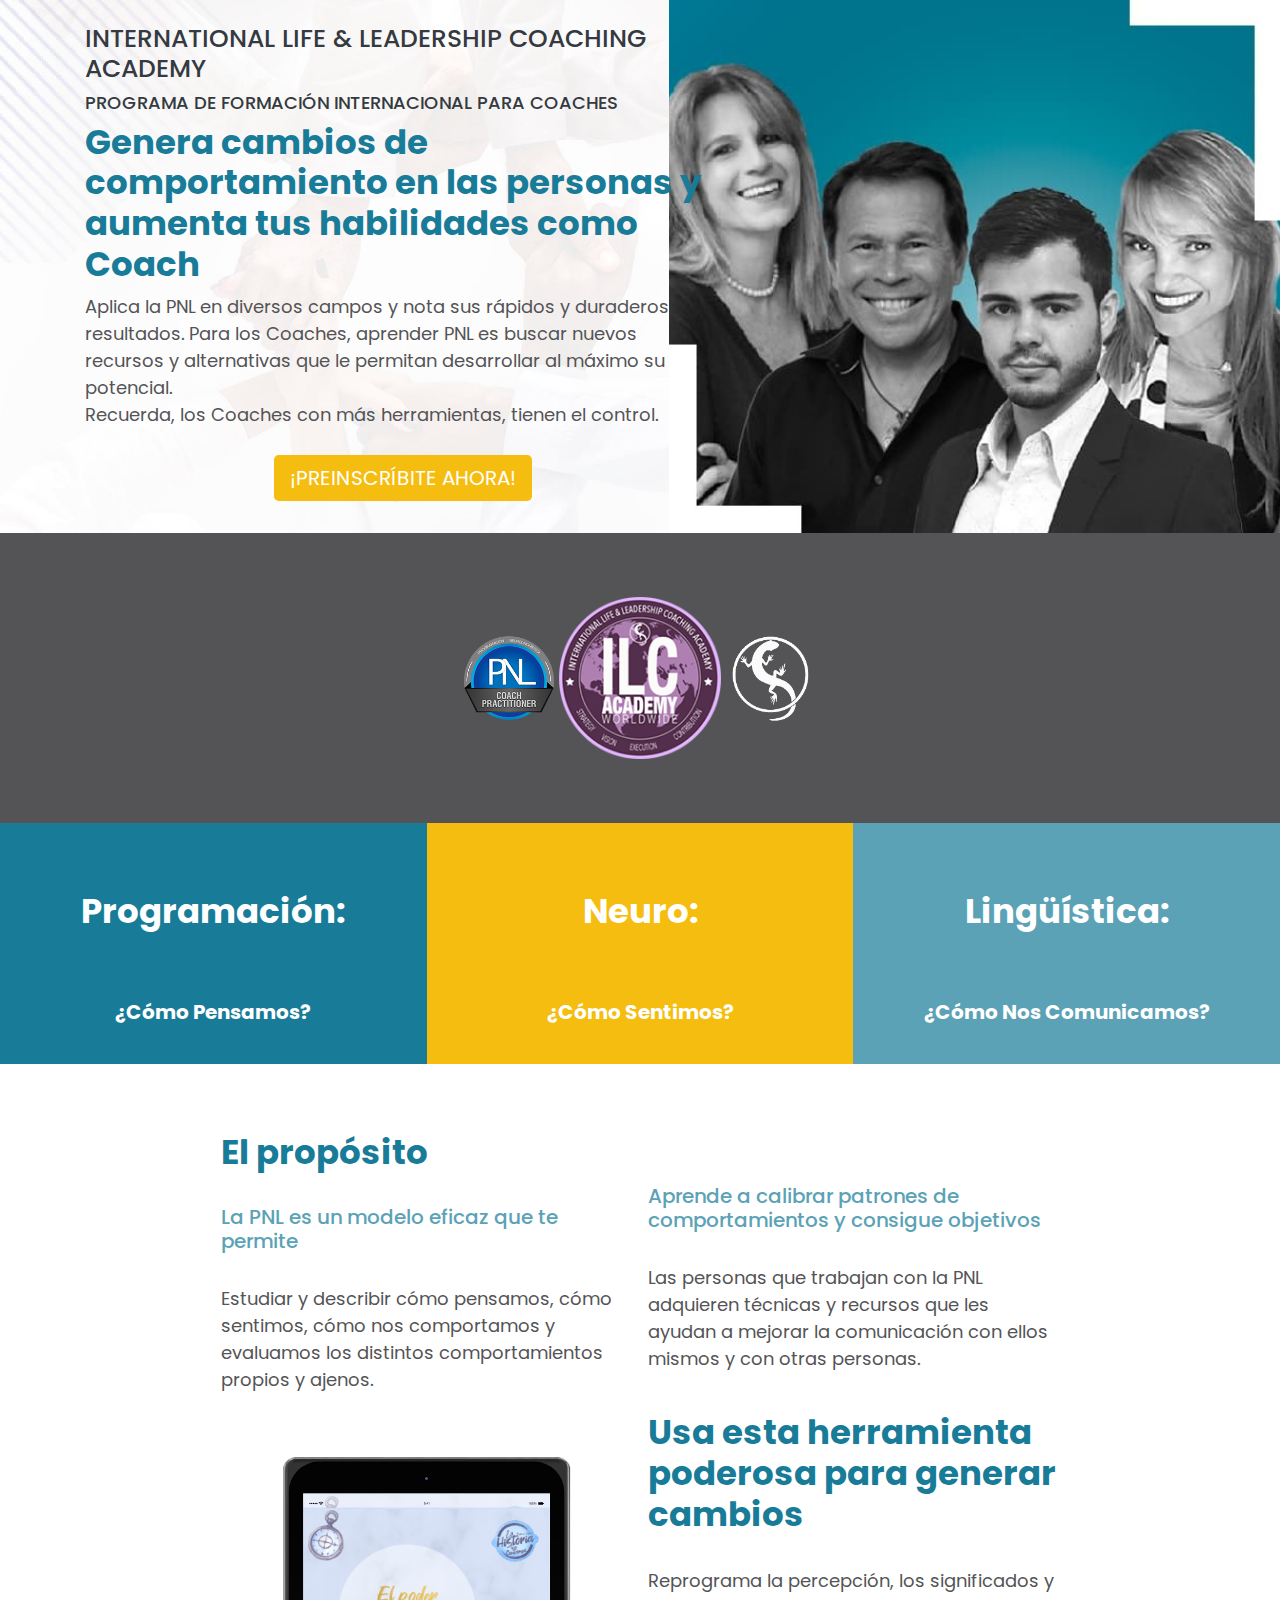
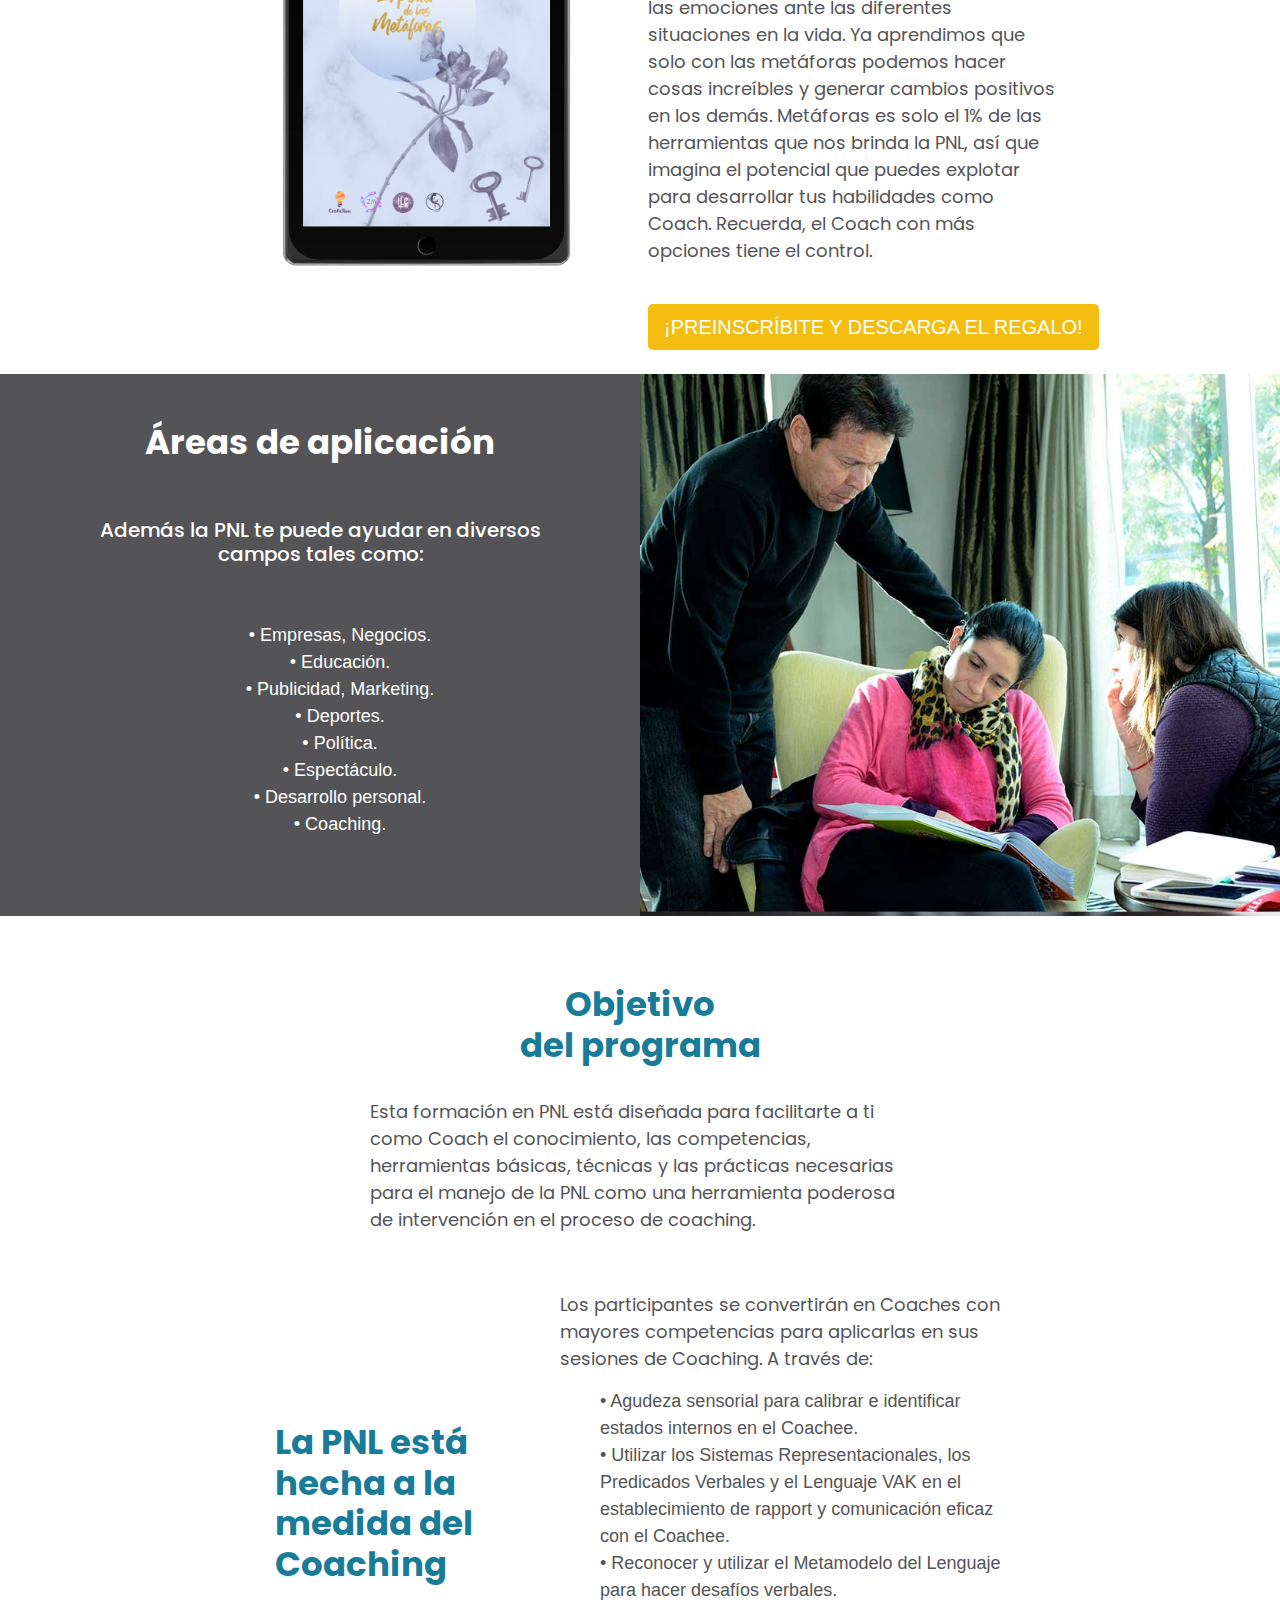
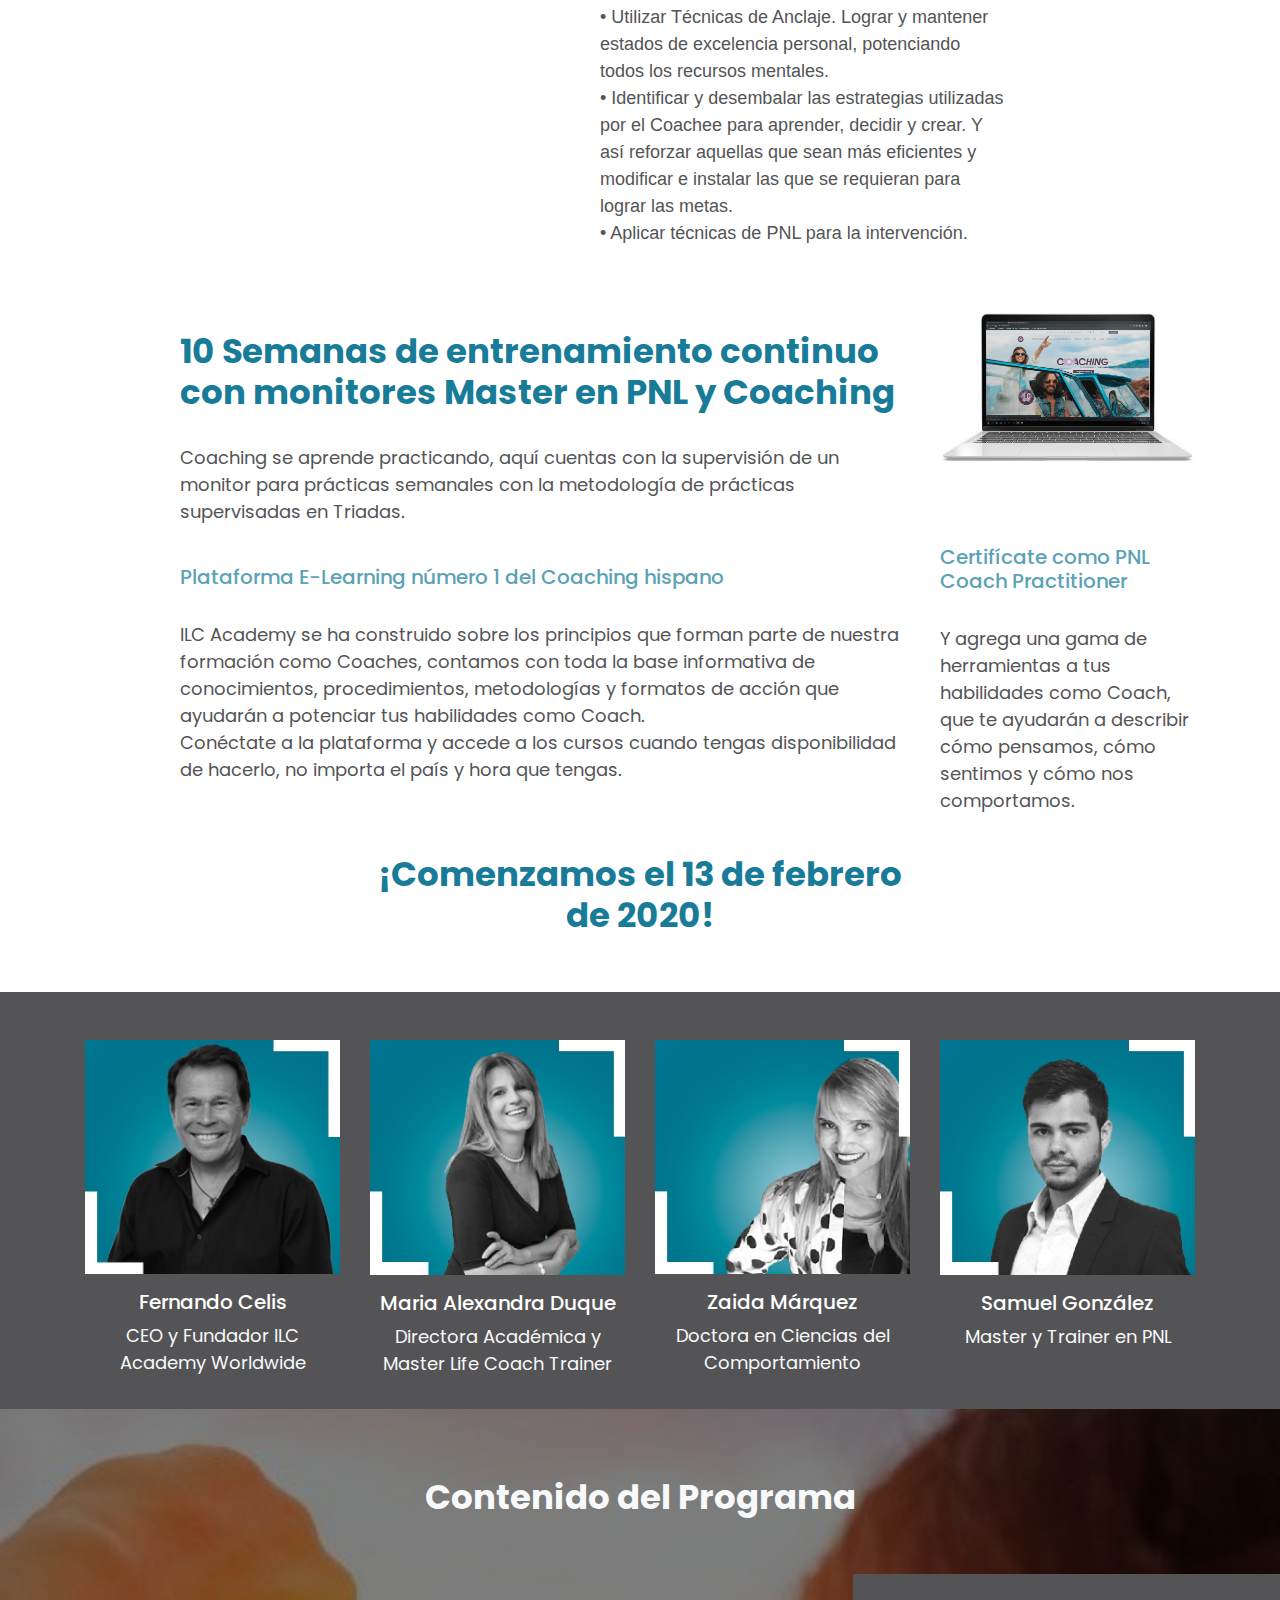
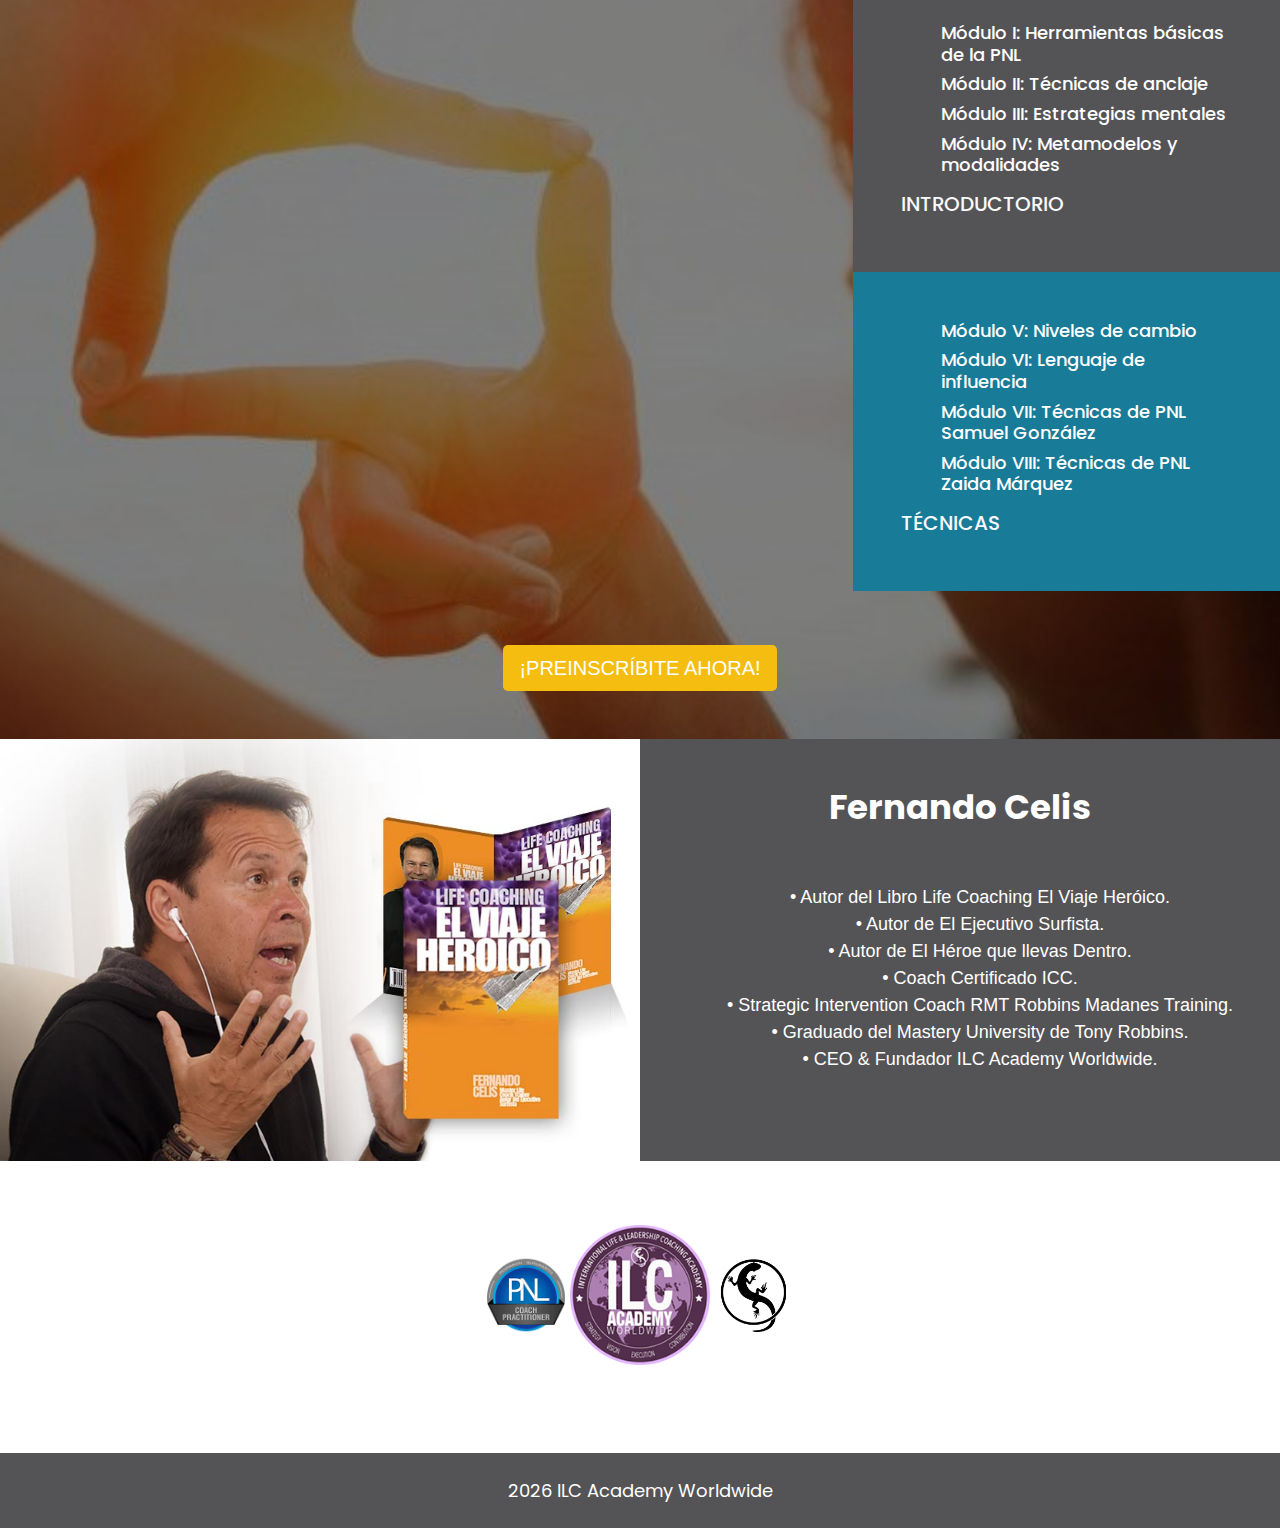
==== commit a3fe02cc: "mejoras" ====
--- a/index.html
+++ b/index.html
@@ -2,29 +2,60 @@
 <html lang="es">
 <head>
 	<meta charset="UTF-8">
-	<title>PNL 2</title>
-	<link rel="stylesheet" href="css/reset.css">	
-	<link rel="stylesheet" href="css/bootstrap.min.css">
-	<link rel='icon' href='img/logo2.png' type='image/x-icon'>
+	<title>ILC ACADEMY - PNL 2</title>
+	<link rel='icon' href='img/logo2.png' type='image/png'>
+	<link href="https://fonts.googleapis.com/css?family=Poppins&display=swap" rel="stylesheet">
 	<link rel="stylesheet" href="https://cdnjs.cloudflare.com/ajax/libs/animate.css/3.7.2/animate.min.css">
-	<!-- 
-		<link href="https://fonts.googleapis.com/css?family=Poppins&display=swap" rel="stylesheet">
-	-->
 	<link rel="stylesheet" href="https://maxcdn.bootstrapcdn.com/bootstrap/4.0.0/css/bootstrap.min.css" integrity="sha384-Gn5384xqQ1aoWXA+058RXPxPg6fy4IWvTNh0E263XmFcJlSAwiGgFAW/dAiS6JXm" crossorigin="anonymous">
 	<link rel="stylesheet" href="css/estilos.css">
+	<!-- SEO -->
+	<meta name="robots" content="index, follow">
+	<meta http-equiv="X-UA-Compatible" content="IE=7">
+	<meta name="description" content="Aplica la PNL en diversos campos y nota sus rápidos y duraderos resultados. Para los Coaches, aprender PNL es buscar nuevos recursos y alternativas que le permitan desarrollar al máximo su potencial.">
+	<meta name="keywords" content="ILC Academy, Fernando Celis, PNL, PNL 2, Samuel González, Alexandra Duque, Zaida Marquez, Coaching, Life Coaching, Programación Neuro Lingüística">
+	<meta name="author" content="ILC Academy">
+	<!-- === -->
+	<!-- Facebook Pixel Code -->
+	<script>
+		!function(f,b,e,v,n,t,s)
+		{if(f.fbq)return;n=f.fbq=function(){n.callMethod?
+		n.callMethod.apply(n,arguments):n.queue.push(arguments)};
+		if(!f._fbq)f._fbq=n;n.push=n;n.loaded=!0;n.version='2.0';
+		n.queue=[];t=b.createElement(e);t.async=!0;
+		t.src=v;s=b.getElementsByTagName(e)[0];
+		s.parentNode.insertBefore(t,s)}(window, document,'script',
+		'https://connect.facebook.net/en_US/fbevents.js');
+		fbq('init', '2150862148308379');
+		fbq('track', 'PageView');
+	</script>
+  	<noscript><img height="1" width="1" style="display:none"
+		src="https://www.facebook.com/tr?id=2150862148308379&ev=PageView&noscript=1"
+  	/></noscript>
+  	<!-- End Facebook Pixel Code -->
+	<!-- Global site tag (gtag.js) - Google Analytics -->
+	<script async src="https://www.googletagmanager.com/gtag/js?id=UA-157278357-1"></script>
+	<script>
+
+	window.dataLayer = window.dataLayer || [];
+	function gtag(){dataLayer.push(arguments);}
+	gtag('js', new Date());
+	gtag('config', 'UA-157278357-1');
+	</script>
+	<!-- End Global site tag (gtag.js) - Google Analytics -->
+
 </head>
 <body>
 	<div id="f1">
 		<div class="container bg-transparent" >
 			<div class="row bg-transparent">
 				<div class="m-auto">
-					<img src="img/f12.jpg" alt="" class="d-xl-none d-block text-center" style="width: 300px;">
+					<img src="img/f12.jpg" alt="ILC Academy PNL Equipo" class="d-xl-none d-block text-center" style="width: 300px;">
 				</div>
 				<div class="w-100"></div>
 				<div class="col-xl-7 col-12 img-fluid pb-3" id="f1c1">
 					<br>
 				<h1 class="text-dark text-uppercase text-md-left text-center" style="font-size: 25px !important;">International life & leadership coaching academy</h1>
-				<h4 class="text-md-left text-center text-dark">PROGRAMA DE FORMACION INTERNACIONAL PARA COACHES</h4>
+				<h4 class="text-md-left text-center text-dark">PROGRAMA DE FORMACIÓN INTERNACIONAL PARA COACHES</h4>
 					<h1 id="header"><strong>Genera cambios de comportamiento en las personas y aumenta tus habilidades como Coach</strong></h1>
 					<p id="parrafoheader">Aplica la PNL en diversos campos y nota sus rápidos y duraderos resultados. Para los Coaches, aprender PNL es buscar nuevos recursos y alternativas que le permitan desarrollar al máximo su potencial.<br> Recuerda, los Coaches con más herramientas, tienen el control.<br><br>
 					<span class="d-block text-center"><a id="boton" class="btn btn-primary btn-lg m-auto" href="https://ilcacademy.com/planilla-preinscripcion-pnl" target="_blank">¡PREINSCRÍBITE AHORA!</a></span>
@@ -40,7 +71,7 @@
 				<div class="text-center p-5" >
 					<img src="img/logo1.png" class="w-15">
 					<img src="img/logo2.png" style="width: 27%">
-					<img src="img/logo3.png" class="w-15">
+					<img src="img/logo6.png" class="w-15">
 				</div>
 			</div>
 		</div>
@@ -50,15 +81,15 @@
 		<div class="row justify-content-center text-center" id="f2">		
 			<div id="cuadro1" class="col-md-4">
 				<h1 id="newh1"><strong>Programación:</strong></h1 id="newh1">
-				<h2 id="newh2"><strong>Cómo Pensamos</strong></h2 id="newh2">
+				<h2 id="newh2"><strong>¿Cómo Pensamos?</strong></h2 id="newh2">
 			</div>
 			<div id="cuadro2" class="col-md-4">
 				<h1 id="newh1"><strong>Neuro:</strong></h1>
-				<h2 id="newh2"><strong>Cómo Sentimos</strong></h2>
+				<h2 id="newh2"><strong>¿Cómo Sentimos?</strong></h2>
 			</div>
 			<div id="cuadro3" class="col-md-4">
 				<h1 id="newh1"><strong>Lingüística:</strong></h1>
-				<h2 id="newh2"><strong>Cómo Nos Comunicamos</strong></h2>
+				<h2 id="newh2"><strong>¿Cómo Nos Comunicamos?</strong></h2>
 			</div>
 		</div>			
 	</div>
@@ -109,7 +140,7 @@
 			<div class="col-md-3"></div>
 			<div class="col-md-6">
 				<h1 id="f5c2" class="text-center"><strong>Objetivo<br> del programa</strong></h1><br>
-				<p class="text-md-left text-center">Esta formación en PNL está diseñada para facilitarte a ti como Coach el conocimieno, las competencias, herramientas básicas, técninas y las prácticas necesarias para el manejo de la PNL como una herramienta poderosa de intervención en el proceso de coaching.</p><br>
+				<p class="text-md-left text-center">Esta formación en PNL está diseñada para facilitarte a ti como Coach el conocimiento, las competencias, herramientas básicas, técnicas y las prácticas necesarias para el manejo de la PNL como una herramienta poderosa de intervención en el proceso de coaching.</p><br>
 			</div>
 			<div class="col-md-3"></div>
 		</div>
@@ -133,7 +164,7 @@
 					<li>• Utilizar los Sistemas Representacionales, los Predicados Verbales y el Lenguaje VAK en el establecimiento de rapport y comunicación eficaz con el Coachee.</li>
 					<li>• Reconocer y utilizar el Metamodelo del Lenguaje para hacer desafíos verbales.</li>
 					<li>• Utilizar Técnicas de Anclaje. Lograr y mantener estados de excelencia personal, potenciando todos los recursos mentales.</li>
-					<li>• Identificar y desembalar las estrategías utilizadas por el Coachee para aprender, decidir y crear. Y así reforzar aquellas que sean más eficientes y modificar e instalar las que se requieran para lograr las metas.</li>
+					<li>• Identificar y desembalar las estrategias utilizadas por el Coachee para aprender, decidir y crear. Y así reforzar aquellas que sean más eficientes y modificar e instalar las que se requieran para lograr las metas.</li>
 					<li>• Aplicar técnicas de PNL para la intervención.</li>
 				</ul>
 			</div>
@@ -156,7 +187,7 @@
 			</div>
 			<div class="col-md-3 col-2"></div>
 			<div class="col-md-6 col-8 align pb-5">
-				<h1 class="text-center"><strong>¡Comenzamos el 13 de Febrero de 2020!</strong></h1>
+				<h1 class="text-center"><strong>¡Comenzamos el 13 de febrero de 2020!</strong></h1>
 			</div>			
 			<div class="col-md-3 col-2"></div>
 		</div>
@@ -171,18 +202,18 @@
 				<p class="text-center text-light">CEO y Fundador ILC Academy Worldwide</p>
 			</div>
 			<div class="col-md-3 mt-5 mb-3">
-				<img src="img/alexandra.jpg" class="img-fluid" alt="Zaida Marquez">
+				<img src="img/alexandra.jpg" class="img-fluid" alt="Maria Alexandra Duque">
 				<h3 class="text-center mt-3">Maria Alexandra Duque</h3>
 				<p class="text-center text-light">Directora Académica y Master Life Coach Trainer</p>
 			</div>
 			<div class="col-md-3 mt-5 mb-3">
-				<img src="img/zaida.jpg" class="img-fluid" alt="Zaida Marquez">
-				<h3 class="text-center mt-3">Zaida Marquez</h3>
+				<img src="img/zaida.jpg" class="img-fluid" alt="Zaida Márquez">
+				<h3 class="text-center mt-3">Zaida Márquez</h3>
 				<p class="text-center text-light">Doctora en Ciencias del Comportamiento</p>
 			</div>
 			<div class="col-md-3 mt-5 mb-3">
-				<img src="img/samuel.jpg" class="img-fluid" alt="Samuel Gonzalez">
-				<h3 class="text-center mt-3">Samuel Gonzalez</h3>
+				<img src="img/samuel.jpg" class="img-fluid" alt="Samuel González">
+				<h3 class="text-center mt-3">Samuel González</h3>
 				<p class="text-center text-light">Master y Trainer en PNL</p>
 			</div>
 		</div>
@@ -313,16 +344,14 @@
 	<div class="container-fluid" style="background: var(--gris);">
 		<div class="row justify-content-center py-4" id="f11">
 			<div class="col-12">
-				<p class="text-center mb-0" style="color: var(--blanco) !important;">2020 ILC Academy Worldwide</p>
+				<p class="text-center mb-0" style="color: var(--blanco) !important;"><script>document.write(new Date().getFullYear())</script> ILC Academy Worldwide</p>
 			</div>
 		</div>
 	</div>
 
 	<script src="https://code.jquery.com/jquery-3.2.1.slim.min.js" integrity="sha384-KJ3o2DKtIkvYIK3UENzmM7KCkRr/rE9/Qpg6aAZGJwFDMVNA/GpGFF93hXpG5KkN" crossorigin="anonymous"></script>
-	<script src="js/snap.svg-min.js"></script>
-	<script src="js/main.js"></script>
 	<script src="https://cdnjs.cloudflare.com/ajax/libs/popper.js/1.12.9/umd/popper.min.js" integrity="sha384-ApNbgh9B+Y1QKtv3Rn7W3mgPxhU9K/ScQsAP7hUibX39j7fakFPskvXusvfa0b4Q" crossorigin="anonymous"></script>
 	<script src="https://maxcdn.bootstrapcdn.com/bootstrap/4.0.0/js/bootstrap.min.js" integrity="sha384-JZR6Spejh4U02d8jOt6vLEHfe/JQGiRRSQQxSfFWpi1MquVdAyjUar5+76PVCmYl" crossorigin="anonymous"></script>
-	<script src="js/scripts.js"></script>
+	<script src="js/main.js"></script>
 </body>
 </html>